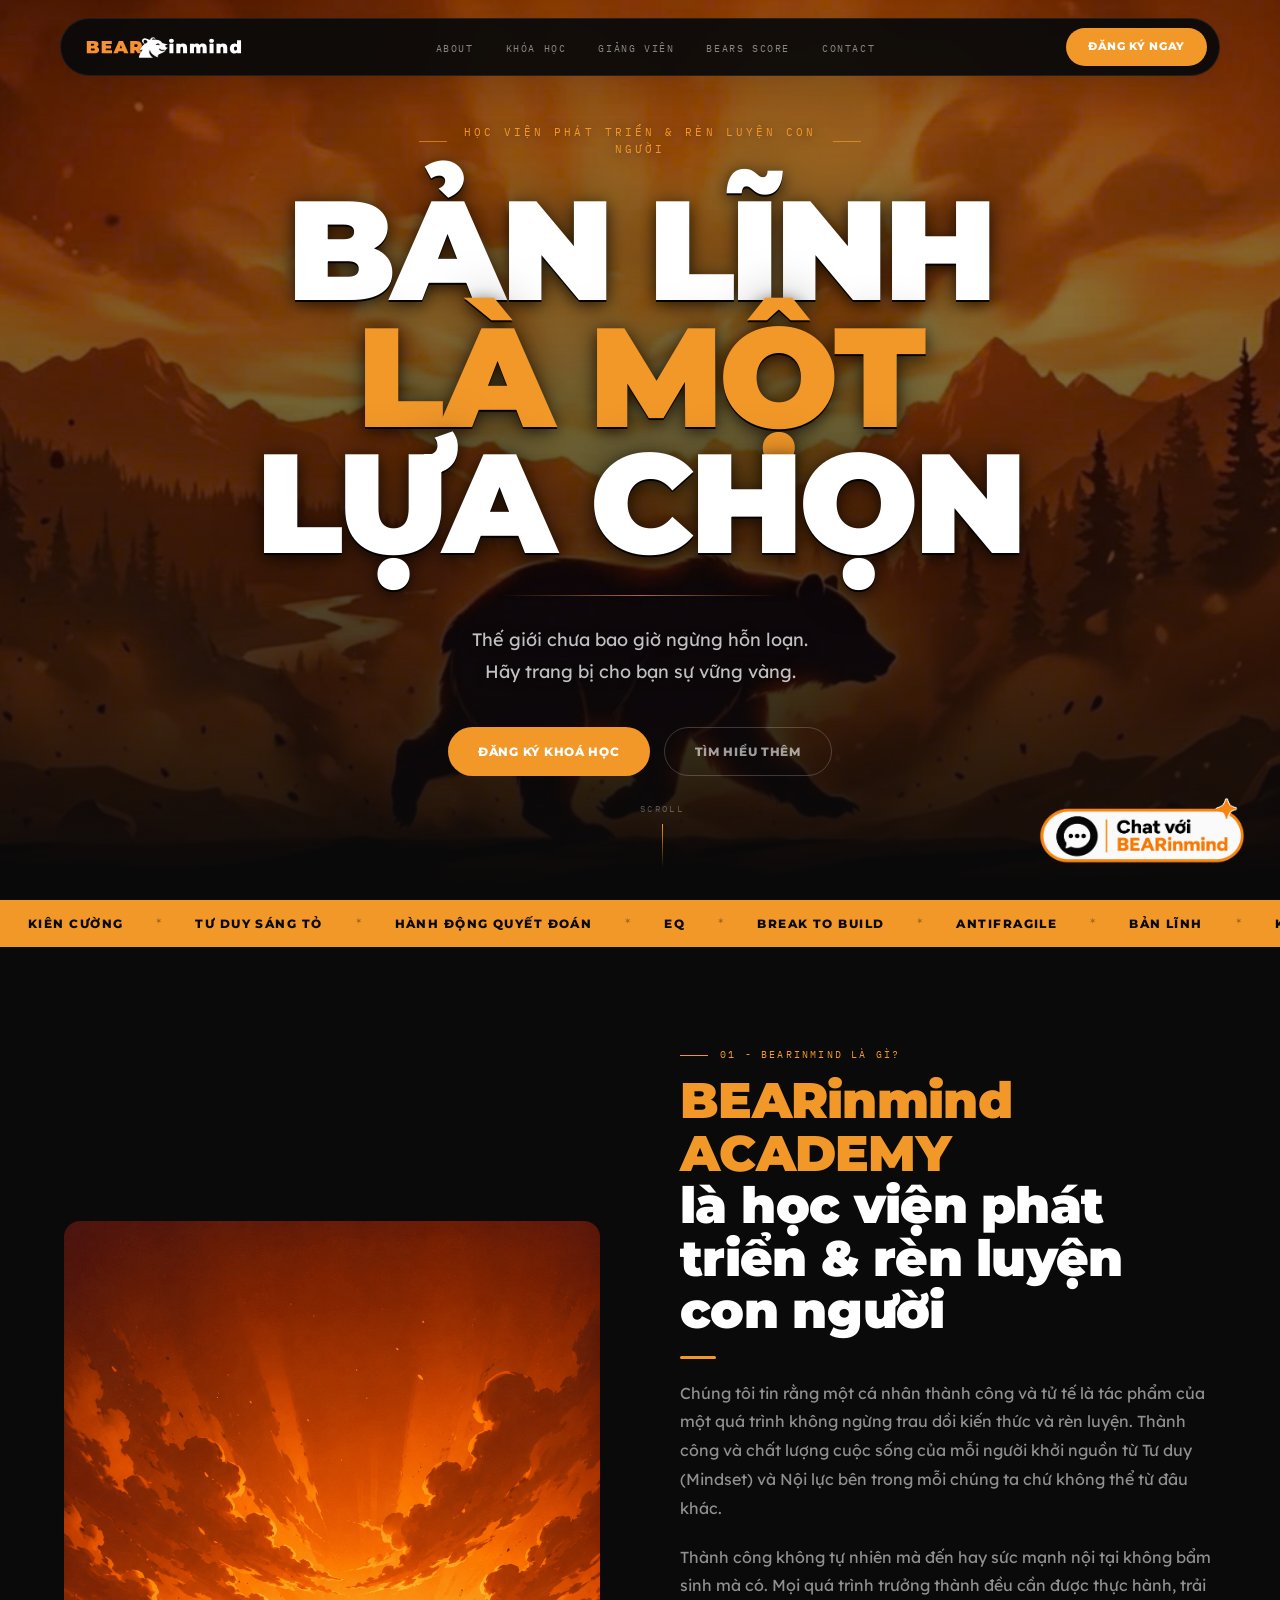
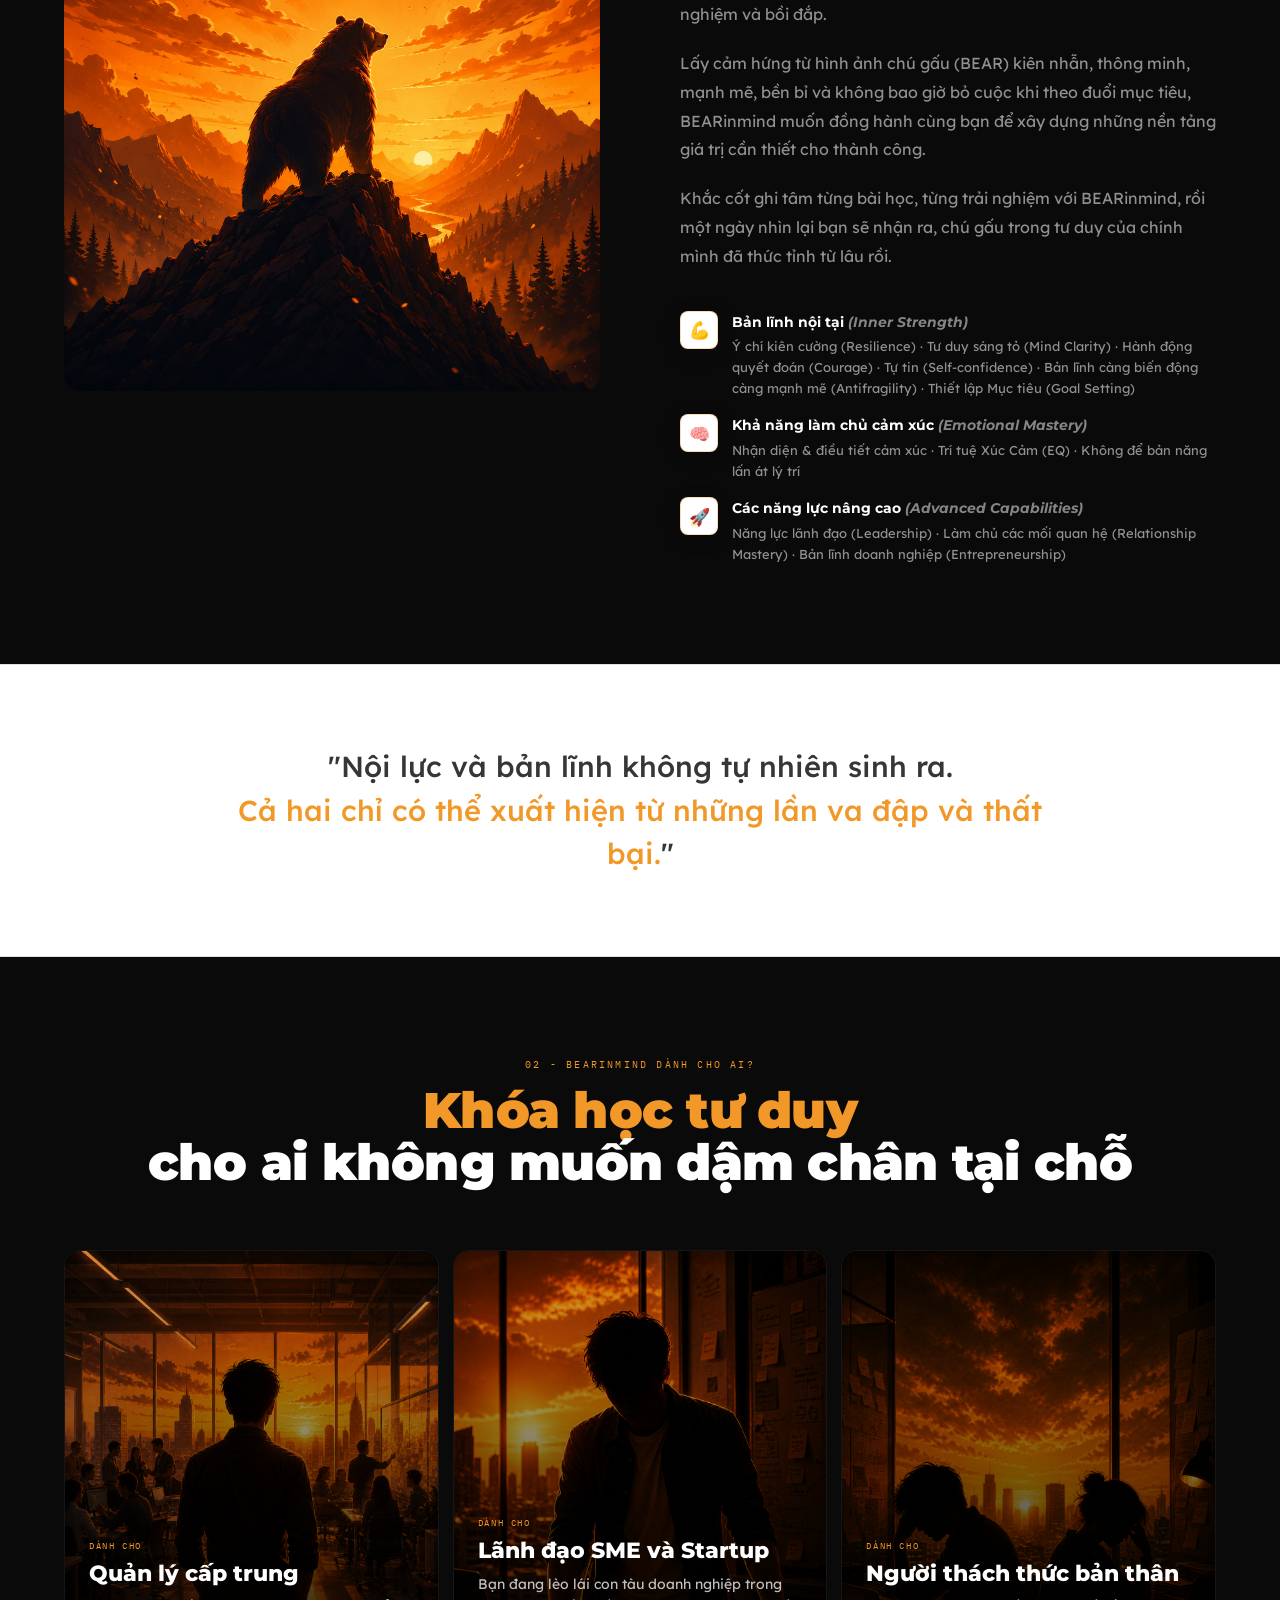
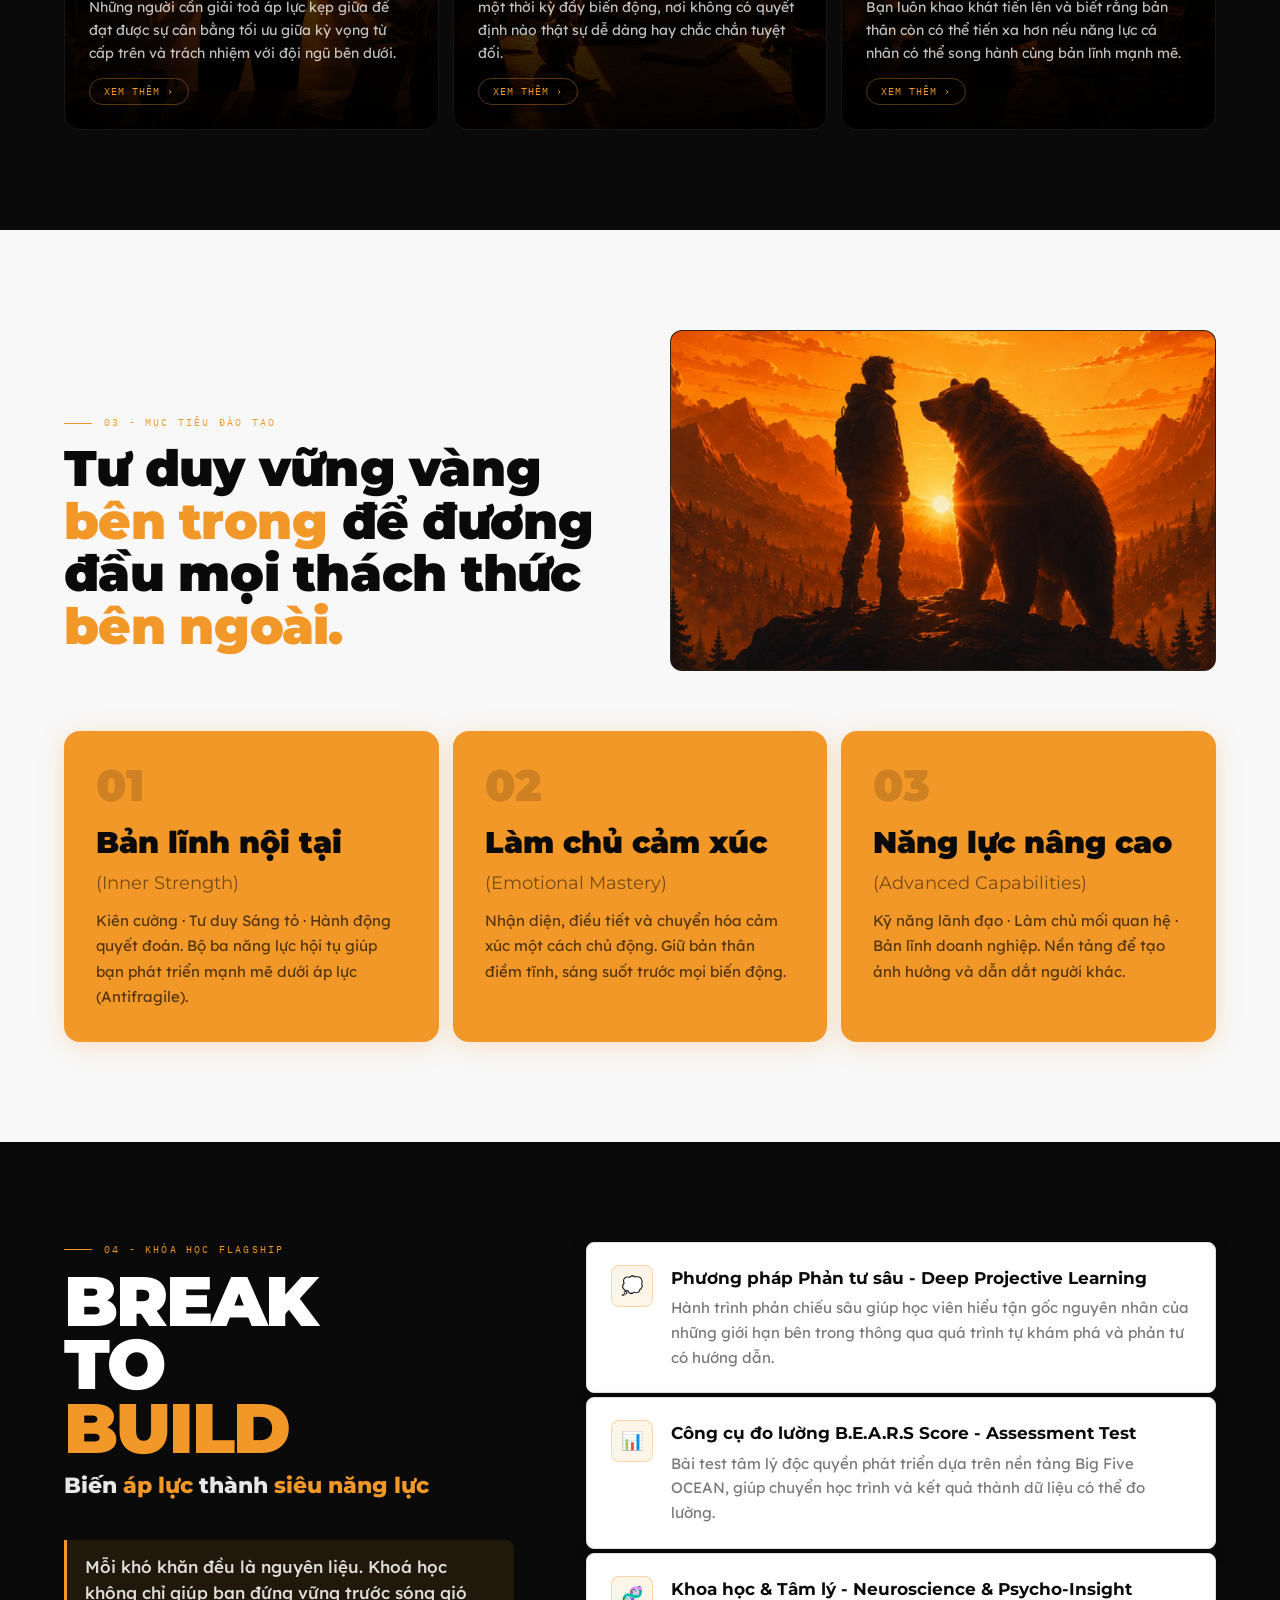
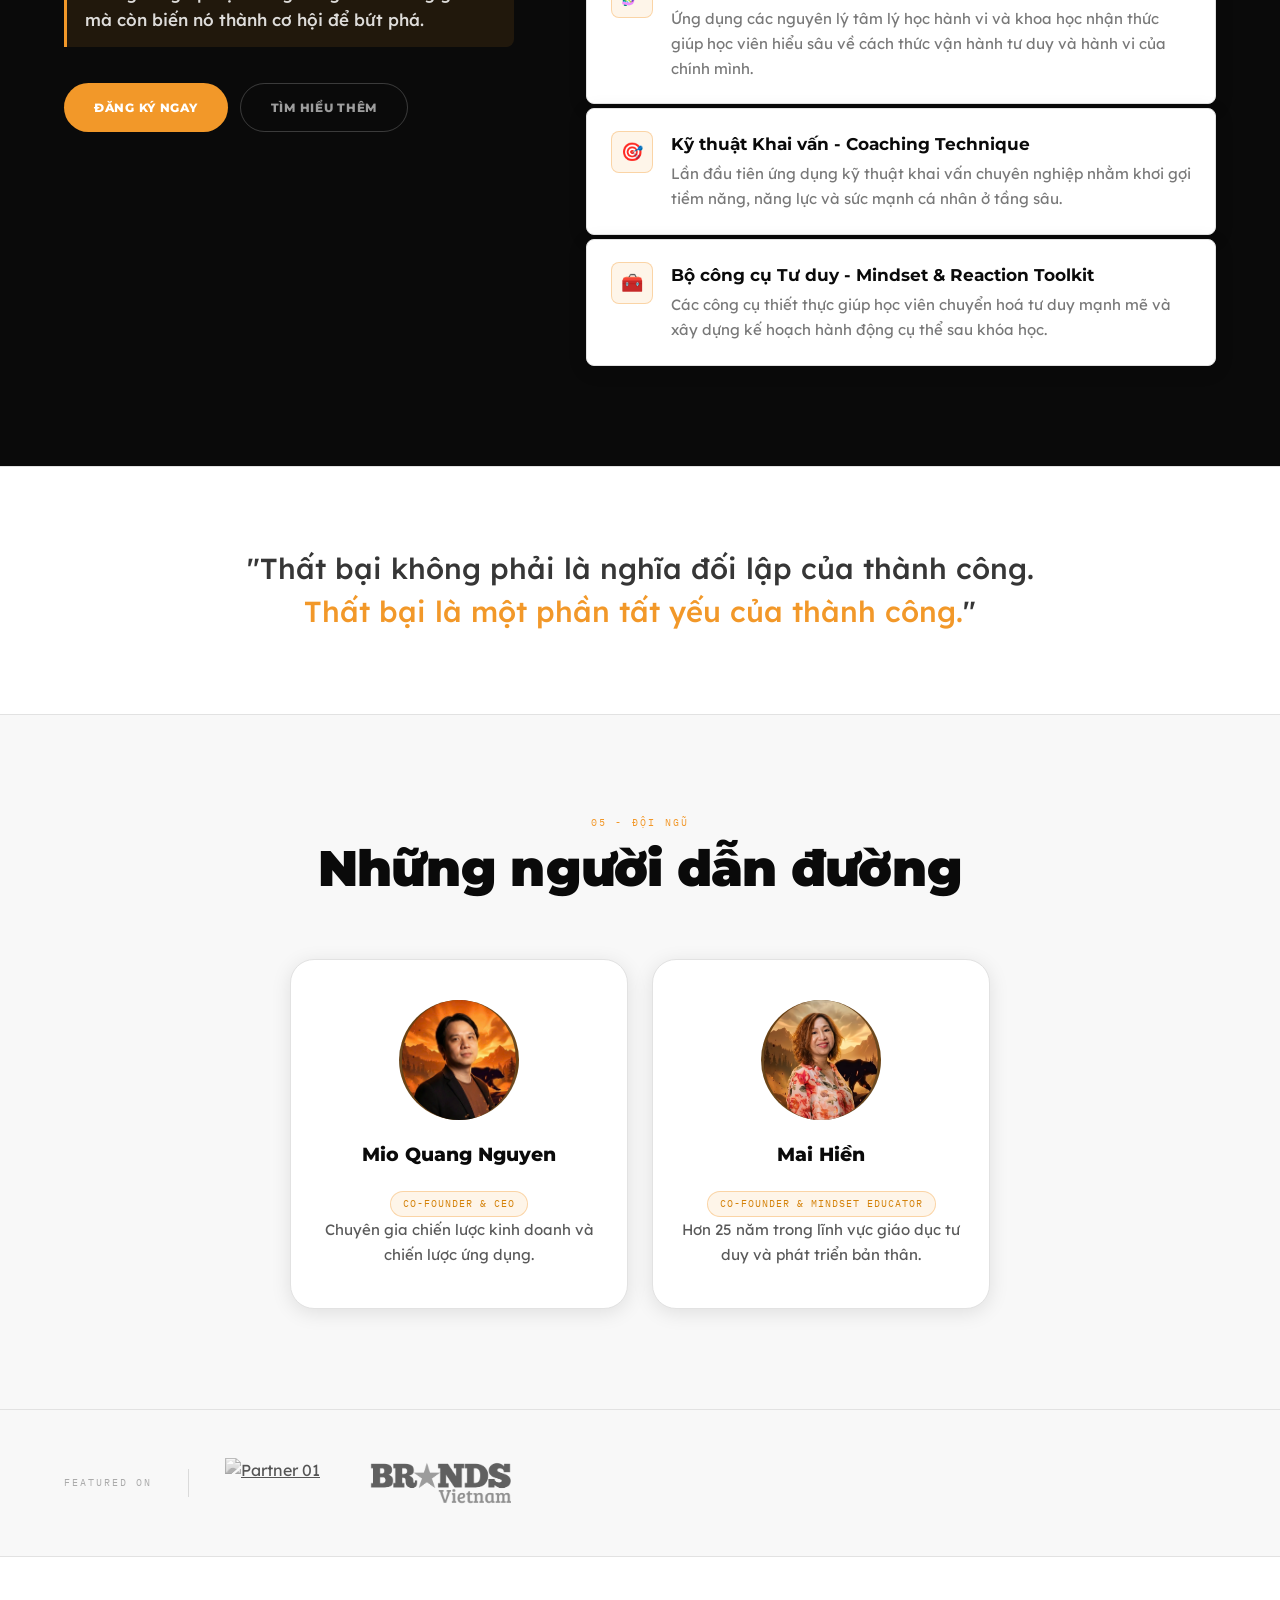
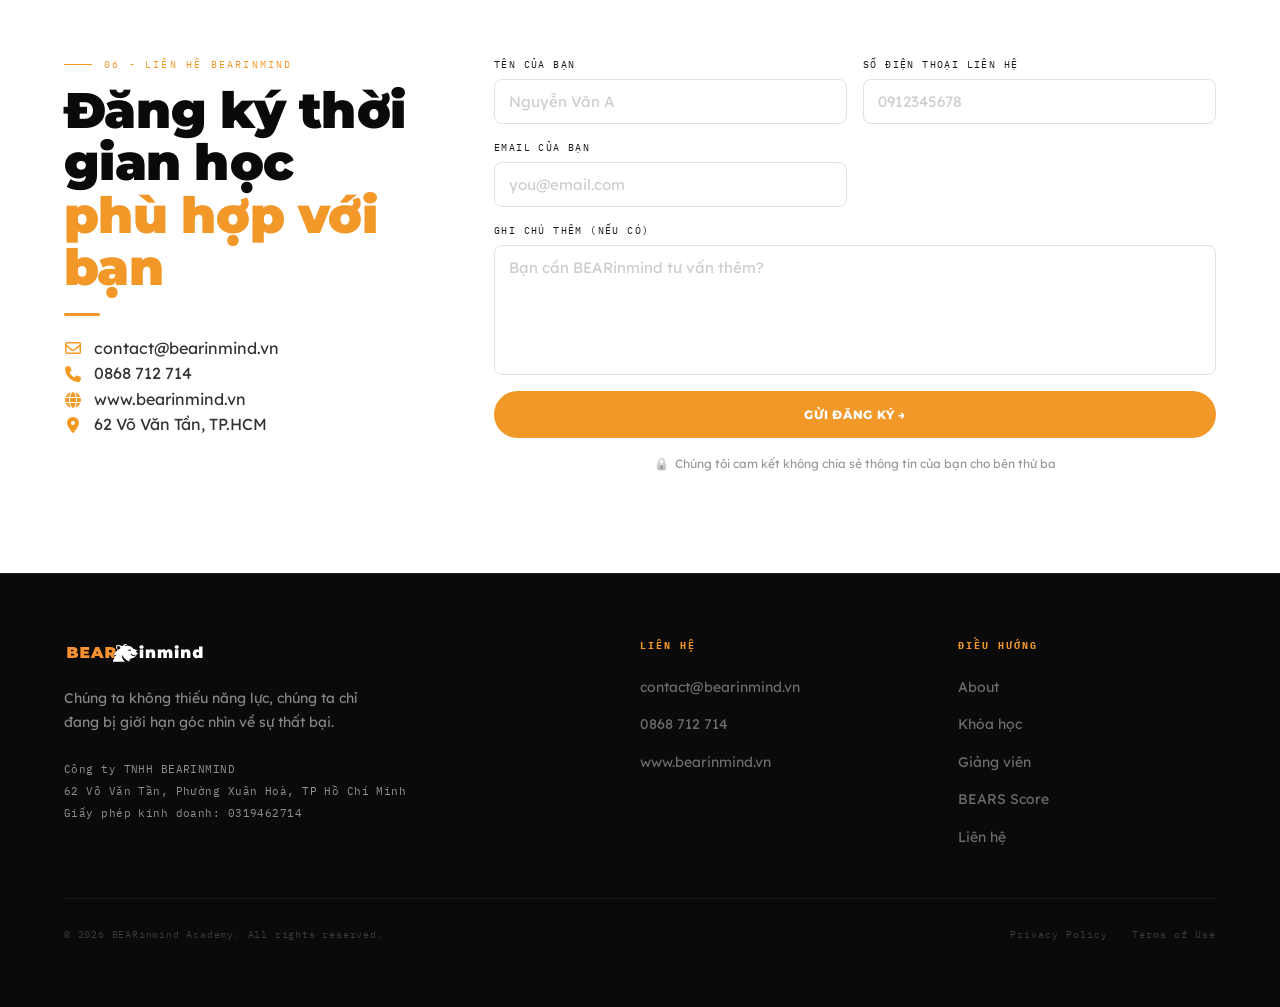
==== index.html @ 77e942f5 "Initial website upload Initial website upload" ====
<!DOCTYPE html>
<html lang="vi">
<head>
  <meta charset="UTF-8" />
  <meta name="viewport" content="width=device-width, initial-scale=1.0" />
  <title>BEARinmind Academy – Học viện Phát triển Con người</title>
<link rel="stylesheet" href="style.css">
  <link rel="preconnect" href="https://fonts.googleapis.com" />
  <link rel="preconnect" href="https://fonts.gstatic.com" crossorigin />
  <link href="https://fonts.googleapis.com/css2?family=Montserrat:wght@400;600;700;800;900&family=Lexend:wght@400;500;600;700&family=IBM+Plex+Mono:wght@400;500&display=swap" rel="stylesheet" />
<link rel="stylesheet"
href="https://cdnjs.cloudflare.com/ajax/libs/font-awesome/6.5.2/css/all.min.css">  
<link rel="icon" href="favicon.ico">
</head>
<body>

<!-- NAV -->
<nav id="main-nav">
  <a href="#" class="nav-logo">
    <img src="images/bear-logo.svg" alt="BEARinmind Academy" style="height:25px; width:auto; display:block;">
  </a>
  <ul class="nav-links">
    <li><a href="#about">About</a></li>
    <li><a href="bearinmind-course.html">Khóa học</a></li>
    <li><a href="bearinmind-instructors.html">Giảng viên</a></li>
    <li><a href="bearinmind-score.html">BEARS Score</a></li>
    <li><a href="contact-us.html">Contact</a></li>
  </ul>
  <a href="index.html#dangkyngay" class="nav-cta">Đăng ký ngay</a>
</nav>


<!-- HERO -->
<section id="hero">
  <!-- background image with Ken Burns zoom -->
  <div class="hero-bg-img">
  <img src="images/hero-main.jpg"
       style="width:100%; height:100%; object-fit:cover;">
</div>

  <!-- stacked overlay layers -->
  <div class="hero-overlay-dark"></div>
  <div class="hero-overlay-bottom"></div>
  <div class="hero-overlay-warm"></div>

  <!-- content -->
  <div class="hero-content">
    <div class="hero-eyebrow">Học viện Phát triển & Rèn luyện Con người</div>

    <h1 class="hero-title">
      <span class="tl tl-1">BẢN LĨNH</span>
      <span class="tl tl-2">LÀ MỘT</span>
      <span class="tl tl-3">LỰA CHỌN</span>
    </h1>

    <div class="hero-divider"></div>

    <p class="hero-sub">
      Thế giới chưa bao giờ ngừng hỗn loạn.<br>
      Hãy trang bị cho bạn sự vững vàng.
    </p>

    <div class="hero-btns">
      <a href="#course" class="btn btn-primary">Đăng ký Khoá học</a>
      <a href="bearinmind-course.html" class="btn btn-ghost">Tìm hiểu thêm</a>
    </div>
  </div>

  <!-- scroll hint -->
  <div class="hero-scroll">
    <span class="hero-scroll-label">Scroll</span>
    <div class="scroll-line"></div>
  </div>
</section>

<!-- MARQUEE -->
<div class="marquee-wrap" aria-hidden="true">
  <div class="marquee-track">
    <!-- Set 1 -->
    <span class="marquee-item">Kiên cường</span><span class="marquee-sep">✶</span>
    <span class="marquee-item">Tư duy sáng tỏ</span><span class="marquee-sep">✶</span>
    <span class="marquee-item">Hành động quyết đoán</span><span class="marquee-sep">✶</span>
    <span class="marquee-item">EQ</span><span class="marquee-sep">✶</span>
    <span class="marquee-item">Break to Build</span><span class="marquee-sep">✶</span>
    <span class="marquee-item">Antifragile</span><span class="marquee-sep">✶</span>
    <span class="marquee-item">Bản lĩnh</span><span class="marquee-sep">✶</span>
    <!-- Set 2 (duplicate for seamless loop) -->
    <span class="marquee-item">Kiên cường</span><span class="marquee-sep">✶</span>
    <span class="marquee-item">Tư duy sáng tỏ</span><span class="marquee-sep">✶</span>
    <span class="marquee-item">Hành động quyết đoán</span><span class="marquee-sep">✶</span>
    <span class="marquee-item">EQ</span><span class="marquee-sep">✶</span>
    <span class="marquee-item">Break to Build</span><span class="marquee-sep">✶</span>
    <span class="marquee-item">Antifragile</span><span class="marquee-sep">✶</span>
    <span class="marquee-item">Bản lĩnh</span><span class="marquee-sep">✶</span>
  </div>
</div>

<!-- ABOUT -->
<section class="sec sec-dark" id="about">
  <div class="inner">
    <div class="about-grid">
      <div class="about-visual reveal">
        <div class="about-img-ph" style="aspect-ratio:unset; padding:0; background:none; border:none;">
          <img src="images/about-team.png" alt="About Team" style="width:100%; height:auto; border-radius:var(--r-lg); display:block; object-fit:contain;">
        </div>
           </div>
      <div>
        <div class="slabel reveal">01 - BEARinmind LÀ GÌ?</div>
        <h2 class="stitle stitle-w reveal delay-1"><em>BEARinmind ACADEMY<br></em>là học viện phát triển & rèn luyện con người</h2>
        <div class="o-bar reveal delay-1"></div>
        <p class="sdesc sdesc-w reveal delay-2">
          Chúng tôi tin rằng một cá nhân thành công và tử tế là tác phẩm của một quá trình không ngừng trau dồi kiến thức và rèn luyện. Thành công và chất lượng cuộc sống của mỗi người khởi nguồn từ Tư duy (Mindset) và Nội lực bên trong mỗi chúng ta chứ không thể từ đâu khác.
        </p>
        <p class="sdesc sdesc-w reveal delay-2" style="margin-top:-20px;">
          Thành công không tự nhiên mà đến hay sức mạnh nội tại không bẩm sinh mà có. Mọi quá trình trưởng thành đều cần được thực hành, trải nghiệm và bồi đắp.
        </p>
        <p class="sdesc sdesc-w reveal delay-2" style="margin-top:-20px;">
          Lấy cảm hứng từ hình ảnh chú gấu (BEAR) kiên nhẫn, thông minh, mạnh mẽ, bền bỉ và không bao giờ bỏ cuộc khi theo đuổi mục tiêu, BEARinmind muốn đồng hành cùng bạn để xây dựng những nền tảng giá trị cần thiết cho thành công.
        </p>
        <p class="sdesc sdesc-w reveal delay-3" style="margin-top:-20px;">
          Khắc cốt ghi tâm từng bài học, từng trải nghiệm với BEARinmind, rồi một ngày nhìn lại bạn sẽ nhận ra, chú gấu trong tư duy của chính mình đã thức tỉnh từ lâu rồi.
        </p>
        <div class="about-points">
          <div class="about-point reveal delay-3">
            <div class="pt-icon">💪</div>
            <div class="pt-body">
              <h4>Bản lĩnh nội tại <em style="color:rgba(255,255,255,0.5);font-size:14px;">(Inner Strength)</em></h4>
              <p>Ý chí kiên cường (Resilience) · Tư duy sáng tỏ (Mind Clarity) · Hành động quyết đoán (Courage) · Tự tin (Self-confidence) · Bản lĩnh càng biến động càng mạnh mẽ (Antifragility) · Thiết lập Mục tiêu (Goal Setting)</p>
            </div>
          </div>
          <div class="about-point reveal delay-3">
            <div class="pt-icon">🧠</div>
            <div class="pt-body">
              <h4>Khả năng làm chủ cảm xúc <em style="color:rgba(255,255,255,0.5);font-size:14px;">(Emotional Mastery)</em></h4>
              <p>Nhận diện &amp; điều tiết cảm xúc · Trí tuệ Xúc Cảm (EQ) · Không để bản năng lấn át lý trí</p>
            </div>
          </div>
          <div class="about-point reveal delay-4">
            <div class="pt-icon">🚀</div>
            <div class="pt-body">
              <h4>Các năng lực nâng cao <em style="color:rgba(255,255,255,0.5);font-size:14px;">(Advanced Capabilities)</em></h4>
              <p>Năng lực lãnh đạo (Leadership) · Làm chủ các mối quan hệ (Relationship Mastery) · Bản lĩnh doanh nghiệp (Entrepreneurship)</p>
            </div>
          </div>
        </div>
      </div>
    </div>
  </div>
</section>

<!-- QUOTE DARK -->
<div class="quote-dark">
  <div class="qd-inner">
    <p class="qd-text" >
      "Nội lực và bản lĩnh không tự nhiên sinh ra.<br>
      <em>Cả hai chỉ có thể xuất hiện từ những lần va đập và thất bại.</em>"
    </p>
  </div>
</div>

<!-- AUDIENCE -->
<section class="sec sec-dark" id="audience">
  <div class="inner">
    <div class="aud-hd">
      <div class="slabel slabel-center reveal">02 - BEARinmind DÀNH CHO AI?</div>
      <h2 class="stitle stitle-w reveal delay-1"><em>Khóa học tư duy<br></em> cho ai không muốn dậm chân tại chỗ</h2>
    </div>
   <div class="aud-grid">
      <!-- Card 1 -->
      <div class="aud-card reveal" style="cursor:default; aspect-ratio:unset; position:relative; border-radius:var(--r-lg); overflow:hidden; display:flex; flex-direction:column; min-height:480px;">
        <img src="images/audience-junior-leaders.png" alt="Quản lý cấp trung" style="position:absolute;inset:0;width:100%;height:100%;object-fit:cover;object-position:center top;display:block;z-index:0;">
        <div style="position:absolute;inset:0;background:linear-gradient(to top, rgba(0,0,0,0.92) 0%, rgba(0,0,0,0.55) 50%, rgba(0,0,0,0.1) 100%);z-index:1;"></div>
        <div style="position:relative;z-index:2;margin-top:auto;padding:24px;">
          <span class="ac-badge">Dành cho</span>
          <h3 class="ac-title" style="font-size:22px; margin-bottom:8px; color:#fff;">Quản lý cấp trung</h3>
          <p style="font-family:var(--font-b);font-size:14px;color:rgba(255,255,255,0.75);line-height:1.65;margin-bottom:12px;">Những người cần giải toả áp lực kẹp giữa để đạt được sự cân bằng tối ưu giữa kỳ vọng từ cấp trên và trách nhiệm với đội ngũ bên dưới.</p>
          <div class="aud-expand-body" style="display:none; font-family:var(--font-b);font-size:13px;color:rgba(255,255,255,0.7);line-height:1.7;margin-bottom:12px;">
            <p>Có những thời điểm, bản lĩnh lãnh đạo của bạn dần bị bào mòn vì nỗi sợ đưa ra quyết định sai, cùng rủi ro kiệt sức âm thầm. Khóa học giúp bạn xây dựng điểm tựa nội lực vững chắc, ra quyết định bằng tư duy rõ ràng và dẫn dắt đội ngũ đi xa hơn.</p>
          </div>
          <button onclick="toggleExpand(this)" style="font-family:var(--font-m);font-size:10px;letter-spacing:.1em;text-transform:uppercase;color:var(--orange);background:none;border:1px solid var(--orange-border);border-radius:var(--r-pill);padding:6px 14px;cursor:pointer;transition:background .2s;">Xem thêm ›</button>
        </div>
      </div>
      <!-- Card 2 -->
      <div class="aud-card reveal delay-1" style="cursor:default; aspect-ratio:unset; position:relative; border-radius:var(--r-lg); overflow:hidden; display:flex; flex-direction:column; min-height:480px;">
        <img src="images/audience-founders.png" alt="Lãnh đạo SME và Startup" style="position:absolute;inset:0;width:100%;height:100%;object-fit:cover;object-position:center top;display:block;z-index:0;">
        <div style="position:absolute;inset:0;background:linear-gradient(to top, rgba(0,0,0,0.92) 0%, rgba(0,0,0,0.55) 50%, rgba(0,0,0,0.1) 100%);z-index:1;"></div>
        <div style="position:relative;z-index:2;margin-top:auto;padding:24px;">
          <span class="ac-badge">Dành cho</span>
          <h3 class="ac-title" style="font-size:22px; margin-bottom:8px; color:#fff;">Lãnh đạo SME và Startup</h3>
          <p style="font-family:var(--font-b);font-size:14px;color:rgba(255,255,255,0.75);line-height:1.65;margin-bottom:12px;">Bạn đang lèo lái con tàu doanh nghiệp trong một thời kỳ đầy biến động, nơi không có quyết định nào thật sự dễ dàng hay chắc chắn tuyệt đối.</p>
          <div class="aud-expand-body" style="display:none; font-family:var(--font-b);font-size:13px;color:rgba(255,255,255,0.7);line-height:1.7;margin-bottom:12px;">
            <p>Là người sáng lập, người giữ lửa và cũng là người đứng mũi chịu sào, bạn có thể đã nhiều lần cảm thấy đơn độc. Khoá học giúp bạn xây dựng tư duy và bản lĩnh Antifragile, để không chỉ trụ vững mà còn trưởng thành mạnh mẽ hơn nhờ biến động.</p>
          </div>
          <button onclick="toggleExpand(this)" style="font-family:var(--font-m);font-size:10px;letter-spacing:.1em;text-transform:uppercase;color:var(--orange);background:none;border:1px solid var(--orange-border);border-radius:var(--r-pill);padding:6px 14px;cursor:pointer;transition:background .2s;">Xem thêm ›</button>
        </div>
      </div>
      <!-- Card 3 -->
      <div class="aud-card reveal delay-2" style="cursor:default; aspect-ratio:unset; position:relative; border-radius:var(--r-lg); overflow:hidden; display:flex; flex-direction:column; min-height:480px;">
        <img src="images/audience-overthinkers.png" alt="Người thách thức bản thân" style="position:absolute;inset:0;width:100%;height:100%;object-fit:cover;object-position:center top;display:block;z-index:0;">
        <div style="position:absolute;inset:0;background:linear-gradient(to top, rgba(0,0,0,0.92) 0%, rgba(0,0,0,0.55) 50%, rgba(0,0,0,0.1) 100%);z-index:1;"></div>
        <div style="position:relative;z-index:2;margin-top:auto;padding:24px;">
          <span class="ac-badge">Dành cho</span>
          <h3 class="ac-title" style="font-size:22px; margin-bottom:8px; color:#fff;">Người thách thức bản thân</h3>
          <p style="font-family:var(--font-b);font-size:14px;color:rgba(255,255,255,0.75);line-height:1.65;margin-bottom:12px;">Bạn luôn khao khát tiến lên và biết rằng bản thân còn có thể tiến xa hơn nếu năng lực cá nhân có thể song hành cùng bản lĩnh mạnh mẽ.</p>
          <div class="aud-expand-body" style="display:none; font-family:var(--font-b);font-size:13px;color:rgba(255,255,255,0.7);line-height:1.7;margin-bottom:12px;">
            <p>Khóa học giúp phá vỡ rào cản đang giới hạn lòng tin của bạn, giúp định vị lại bản thân và tái định nghĩa cách bạn nhìn nhận thất bại. Đây là hành trình đồng hành dẫn dắt bạn bước ra khỏi vùng an toàn một cách chủ động và có định hướng.</p>
          </div>
          <button onclick="toggleExpand(this)" style="font-family:var(--font-m);font-size:10px;letter-spacing:.1em;text-transform:uppercase;color:var(--orange);background:none;border:1px solid var(--orange-border);border-radius:var(--r-pill);padding:6px 14px;cursor:pointer;transition:background .2s;">Xem thêm ›</button>
        </div>
      </div>
    </div>
  </div>
</section>

<!-- PILLARS -->
<section class="sec sec-off" id="pillars">
  <div class="inner">
    <div class="pillars-hd">
      <div>
        <div class="slabel reveal">03 - Mục tiêu Đào tạo</div>
        <h2 class="stitle stitle-k reveal delay-1">Tư duy vững vàng <em>bên trong </em> để đương đầu mọi thách thức <em>bên ngoài.</em></h2>
      </div>
<div class="pillars-img-ph reveal delay-2" 
     style="border-radius:12px; overflow:hidden;">

<img src="images/pillars-training.png"
     style="width:100%; height:auto; border-radius:12px;">



      </div>
    </div>
    <div class="aud-grid">
      <div class="pillar-card reveal">
        <div class="pillar-num">01</div>
        <h3 class="pillar-title" style="font-size:30px;">Bản lĩnh nội tại<span class="pillar-en">(Inner Strength)</span></h3>
        <p class="pillar-desc" style="font-size:15px;">Kiên cường · Tư duy Sáng tỏ · Hành động quyết đoán. Bộ ba năng lực hội tụ giúp bạn phát triển mạnh mẽ dưới áp lực (Antifragile).</p>
      </div>
      <div class="pillar-card reveal delay-1">
        <div class="pillar-num">02</div>
        <h3 class="pillar-title" style="font-size:30px;">Làm chủ cảm xúc<span class="pillar-en">(Emotional Mastery)</span></h3>
        <p class="pillar-desc" style="font-size:15px;">Nhận diện, điều tiết và chuyển hóa cảm xúc một cách chủ động. Giữ bản thân điềm tĩnh, sáng suốt trước mọi biến động.</p>
      </div>
      <div class="pillar-card reveal delay-2">
        <div class="pillar-num">03</div>
         <h3 class="pillar-title" style="font-size:30px;">Năng lực nâng cao<span class="pillar-en">(Advanced Capabilities)</span></h3>
        <p class="pillar-desc" style="font-size:15px;">Kỹ năng lãnh đạo · Làm chủ mối quan hệ · Bản lĩnh doanh nghiệp. Nền tảng để tạo ảnh hưởng và dẫn dắt người khác.</p>
      </div>
    </div>
  </div>
</section>

<!-- COURSE -->
<section class="sec sec-dark" id="course">
  <div class="inner">
    <div class="course-grid">
      <div>
        <div class="slabel reveal">04 - Khóa học Flagship</div>
        <h2 class="course-name reveal delay-1">BREAK<br>TO<br><em>BUILD</em></h2>
        <p class="course-sub reveal delay-2" style="font-family:var(--font-d);font-size:clamp(16px,2vw,22px);font-weight:800;font-style:normal;color:rgba(255,255,255,0.9);line-height:2;">Biến <span style="color:var(--orange);">áp lực</span> thành <span style="color:var(--orange);">siêu năng lực</span></p>
        <div class="pquote reveal delay-2">
          Mỗi khó khăn đều là nguyên liệu. Khoá học không chỉ giúp bạn đứng vững trước sóng gió mà còn biến nó thành cơ hội để bứt phá.
        </div>
        <div class="reveal delay-3" style="display:flex;gap:12px;flex-wrap:wrap;">
          <a href="#dangkyngay" class="btn btn-primary">Đăng ký ngay</a>
          <a href="bearinmind-course.html" class="btn btn-ghost">Tìm hiểu thêm</a>
        </div>
      </div>
      <div class="feat-list">
        <div class="feat-item reveal">
          <div class="feat-icon">💭</div>
          <div class="feat-body">
            <h4 style="font-size:17px;">Phương pháp Phản tư sâu - Deep Projective Learning</h4>
            <p style="font-size:15px;">Hành trình phản chiếu sâu giúp học viên hiểu tận gốc nguyên nhân của những giới hạn bên trong thông qua quá trình tự khám phá và phản tư có hướng dẫn.</p>
          </div>
        </div>
        <div class="feat-item reveal delay-1">
          <div class="feat-icon">📊</div>
          <div class="feat-body">
            <h4 style="font-size:17px;">Công cụ đo lường B.E.A.R.S Score - Assessment Test</h4>
            <p style="font-size:15px;">Bài test tâm lý độc quyền phát triển dựa trên nền tảng Big Five OCEAN, giúp chuyển học trình và kết quả thành dữ liệu có thể đo lường.</p>
          </div>
        </div>
        <div class="feat-item reveal delay-2">
          <div class="feat-icon">🧬</div>
          <div class="feat-body">
            <h4 style="font-size:17px;">Khoa học & Tâm lý - Neuroscience & Psycho-Insight</h4>
            <p style="font-size:15px;">Ứng dụng các nguyên lý tâm lý học hành vi và khoa học nhận thức giúp học viên hiểu sâu về cách thức vận hành tư duy và hành vi của chính mình.</p>
          </div>
        </div>
        <div class="feat-item reveal delay-3">
          <div class="feat-icon">🎯</div>
          <div class="feat-body">
            <h4 style="font-size:17px;">Kỹ thuật Khai vấn - Coaching Technique</h4>
            <p style="font-size:15px;">Lần đầu tiên ứng dụng kỹ thuật khai vấn chuyên nghiệp nhằm khơi gợi tiềm năng, năng lực và sức mạnh cá nhân ở tầng sâu.</p>
          </div>
        </div>
        <div class="feat-item reveal delay-4">
          <div class="feat-icon">🧰</div>
          <div class="feat-body">
            <h4 style="font-size:17px;">Bộ công cụ Tư duy - Mindset & Reaction Toolkit</h4>
            <p style="font-size:15px;">Các công cụ thiết thực giúp học viên chuyển hoá tư duy mạnh mẽ và xây dựng kế hoạch hành động cụ thể sau khóa học.</p>
          </div>
        </div>
      </div>
    </div>
  </div>
</section>

<!-- QUOTE DARK -->
<div class="quote-dark">
  <div class="qd-inner">
    <p class="qd-text">
      "Thất bại không phải là nghĩa đối lập của thành công.<br>
      <em>Thất bại là một phần tất yếu của thành công.</em>"
    </p>
  </div>
</div>

<!-- TEAM -->
<section class="sec sec-off" id="team">
  <div class="inner">
    <div class="team-hd">
      <div class="slabel slabel-center reveal">05 - Đội ngũ</div>
      <h2 class="stitle stitle-k reveal delay-1">Những người dẫn đường</h2>
    </div>
    <div class="team-grid team-grid-two">
      <div class="team-card reveal">
        <div class="team-photo">
          <div class="team-photo-ph" 
     style="width:120px; height:120px; border-radius:70%; overflow:hidden;">
  
  <img src="images/mio-quang-nguyen.jpg" alt="Anh Mio Quang Nguyễn"
       style="width:100%; height:100%; object-fit:cover;">
  
</div>
        </div>
        <h3 class="team-name">Mio Quang Nguyen</h3>
         <span class="team-tag">Co-Founder & CEO</span>
        <p class="pillar-desc" style="font-size:15px;">Chuyên gia chiến lược kinh doanh và chiến lược ứng dụng.</p>
      </div>
      <div class="team-card reveal delay-1">
        <div class="team-photo">
<div class="team-photo-ph" 
     style="width:120px; height:120px; border-radius:80%; overflow:hidden;">
  
  <img src="images/mai-hien.png" alt="Chị Mai Hiền"
       style="width:100%; height:100%; object-fit:cover;">
  
</div>
        </div>
        <h3 class="team-name">Mai Hiền</h3>
        <span class="team-tag">Co-Founder & Mindset Educator</span>
        <p class="pillar-desc" style="font-size:15px;">Hơn 25 năm trong lĩnh vực giáo dục tư duy và phát triển bản thân.</p>
      </div>
    </div>
  </div>
</section>

<!-- FEATURED -->
<div class="featured">
  <div class="featured-inner">
    <span class="feat-label">Featured On</span>
    <div class="feat-sep"></div>
    <div class="feat-logos">
      <a href="https://www.1990.agency/" target="_blank" rel="noopener" class="feat-logo-link">
        <img src="images/partner-01.png" alt="Partner 01" style="height:50px;width:auto;display:block;">
      </a>
      <a href="[PARTNER_02_URL]" target="_blank" rel="noopener" class="feat-logo-link">
        <img src="images/partner-02.png" alt="Partner 02" style="height:50px;width:auto;display:block;">
      </a>
    </div>
  </div>
</div>

<!-- CONTACT -->
<section class="sec sec-white" id="dangkyngay">

  <div class="inner">

    <div class="contact-grid">

      <!-- LEFT COLUMN -->
      <div class="contact-left">

        <div class="slabel reveal">
          06 - Liên hệ BEARinmind
        </div>

        <h2 class="stitle stitle-k reveal delay-1">
          Đăng ký thời gian học<br>
          <em>phù hợp với bạn</em>
        </h2>

        <div class="o-bar reveal delay-1"></div>




        <!-- CONTACT -->

      <div class="contact-item">
    <i class="fa-regular fa-envelope"></i>
    contact@bearinmind.vn
</div>

<div class="contact-item">
    <i class="fa-solid fa-phone"></i>
    0868 712 714
</div>

<div class="contact-item">
    <i class="fa-solid fa-globe"></i>
    www.bearinmind.vn
</div>

<div class="contact-item">
    <i class="fa-solid fa-location-dot"></i>
    62 Võ Văn Tần, TP.HCM
</div>

      </div>

      <!-- RIGHT COLUMN -->

      <div class="contact-right">

<form id="contactForm" class="contact-form">

    <div class="form-row">

        <div class="fgrp">
            <label>TÊN CỦA BẠN</label>
            <input
                type="text"
                name="Tên"
                placeholder="Nguyễn Văn A"
                required>
        </div>

        <div class="fgrp">
            <label>SỐ ĐIỆN THOẠI LIÊN HỆ</label>
            <input
                type="tel"
                name="Số điện thoại"
                placeholder="0912345678"
                required>
        </div>

    </div>

    <div class="form-row">

        <div class="fgrp">
            <label>EMAIL CỦA BẠN</label>
            <input
                type="email"
                name="Email"
                placeholder="you@email.com"
                required>
        </div>

    </div>

    <div class="fgrp">

        <label>GHI CHÚ THÊM (NẾU CÓ)</label>

        <textarea
            name="message"
            placeholder="Bạn cần BEARinmind tư vấn thêm?"></textarea>

    </div>

    <button
        type="submit"
        class="btn btn-primary"
        style="width:100%;justify-content:center;padding:16px 30px;">

        Gửi Đăng Ký →

    </button>
<div class="form-security">
    <span class="lock-icon">🔒</span>
    Chúng tôi cam kết không chia sẻ thông tin của bạn cho bên thứ ba
</div>
</form>

</div>
</div>
<a
  href="https://m.me/1196904980166638"
  target="_blank"
  rel="noopener noreferrer"
  class="messenger-float"
  aria-label="Chat với BEARinmind trên Messenger"
>
  <img
    src="images/chat-us.png"
    alt="Chat with us"
  >
</a>
</section>
<script>
document.getElementById("contactForm")
.addEventListener("submit", async function(e){

    e.preventDefault();

    const form = e.target;
    const data = new FormData(form);

    try{

        const response = await fetch(
            "https://formsubmit.co/ajax/bearinmind2714@gmail.com",
            {
                method: "POST",
                body: data
            }
        );

        const result = await response.json();

        if(result.success === "true" || response.ok){

            form.innerHTML = `
                <div class="thank-you-box show">

                    <div class="thank-icon">✓</div>

                    <div class="thank-label">
                        BEARINMIND
                    </div>

                    <h3>Cảm ơn bạn đã liên hệ!</h3>

                    <p>
                        Chúng tôi đã nhận được thông tin của bạn.
                        Đội ngũ BEARinmind sẽ phản hồi trong thời gian sớm nhất.
                    </p>

                </div>
            `;

        }else{

            alert("Không thể gửi thông tin.");

        }

    }catch(error){

        alert("Có lỗi xảy ra. Vui lòng thử lại.");

    }

});
</script>
    </div>
  </div>
</section>

<!-- FOOTER -->
<footer>
  <div class="footer-inner">
    <div>
      <div class="footer-brand">
        <a href="index.html" style="display:inline-flex;align-items:center;text-decoration:none;">
          <img src="images/bear-logo.svg" alt="BEARinmind Academy" style="height:22px;width:auto;display:block;">
        </a>
      </div>
      <p class="footer-tagline">
        Chúng ta không thiếu năng lực, chúng ta chỉ đang bị giới hạn góc nhìn về sự thất bại.
      </p>
      <div class="footer-legal">
        Công ty TNHH BEARINMIND<br>
        62 Võ Văn Tần, Phường Xuân Hoà, TP Hồ Chí Minh<br>
        Giấy phép kinh doanh: 0319462714
      </div>
    </div>
    <div class="footer-col">
      <h5>Liên hệ</h5>
      <ul>
        <li><a href="mailto:contact@bearinmind.vn">contact@bearinmind.vn</a></li>
        <li><a href="tel:0868712714">0868 712 714</a></li>
        <li><a href="http://www.bearinmind.vn" target="_blank">www.bearinmind.vn</a></li>
      </ul>
    </div>
    <div class="footer-col">
      <h5>Điều hướng</h5>
      <ul>
        <li><a href="index.html">About</a></li>
        <li><a href="bearinmind-course.html">Khóa học</a></li>
        <li><a href="bearinmind-instructors.html">Giảng viên</a></li>
        <li><a href="bearinmind-score.html">BEARS Score</a></li>
        <li><a href="contact-us.html">Liên hệ</a></li>
      </ul>
    </div>
  </div>
  <div class="footer-bottom">
    <span class="footer-copy">© 2026 BEARinmind Academy. All rights reserved.</span>
    <div class="footer-links">
      <a href="#">Privacy Policy</a>
      <a href="#">Terms of Use</a>
    </div>
  </div>
</footer>

<script>
  // Scroll reveal
  const reveals = document.querySelectorAll('.reveal');
  const io = new IntersectionObserver((entries) => {
    entries.forEach(e => {
      if (e.isIntersecting) { e.target.classList.add('visible'); io.unobserve(e.target); }
    });
  }, { threshold: 0.1 });
  reveals.forEach(el => io.observe(el));

  // Nav on scroll
  const nav = document.getElementById('main-nav');
  window.addEventListener('scroll', () => {
    nav.style.background = window.scrollY > 50
      ? 'rgba(10,10,10,0.98)'
      : 'rgba(10,10,10,0.94)';
  });

  // Toggle expand for audience cards
  function toggleExpand(btn) {
    const body = btn.previousElementSibling;
    const isOpen = body.style.display === 'block';
    body.style.display = isOpen ? 'none' : 'block';
    btn.textContent = isOpen ? 'Xem thêm ›' : 'Thu gọn ‹';
    btn.style.background = isOpen ? 'none' : 'var(--orange-muted)';
  }

  // Accordion toggle (kept for potential use)
  function toggleAcc(item) {
    const isOpen = item.classList.contains('open');
    document.querySelectorAll('.aud-acc-item.open').forEach(el => el.classList.remove('open'));
    if (!isOpen) item.classList.add('open');
  }


// Ngày học - chỉ hiển thị 5 khoá gần nhất

document.addEventListener("DOMContentLoaded", function(){

    const select =
        document.getElementById("availableCourses");

    const today = new Date();

    let count = 0;
    let i = 0;

    while(count < 5){

        const saturday = new Date(today);

        saturday.setDate(today.getDate() + i);

        if(saturday.getDay() === 6){

            const sunday =
                new Date(saturday);

            sunday.setDate(
                saturday.getDate() + 1
            );

            const satText =
                saturday.toLocaleDateString("vi-VN");

            const sunText =
                sunday.toLocaleDateString("vi-VN");

            const option =
                document.createElement("option");

            option.value =
                satText + " - " + sunText;

            option.textContent =
                "Thứ 7 & Chủ Nhật: " +
                satText +
                " - " +
                sunText;

            select.appendChild(option);

            count++;
        }

        i++;
    }

});


</script>
</body>
</html>
---- style.css ----
:root {
      --black:        #0A0A0A;
      --black-soft:   #141414;
      --black-mid:    #1E1E1E;
      --black-card:   #252525;
      --white:        #FFFFFF;
      --white-off:    #F8F8F8;
      --white-dim:    #EFEFEF;
      --white-border: #E2E2E2;
      --orange:       #F29829;
      --orange-bright:#FFAD3A;
      --orange-deep:  #D4820A;
      --orange-muted: rgba(242,152,41,0.10);
      --orange-border:rgba(242,152,41,0.35);
      --font-d: 'Montserrat', sans-serif;
      --font-b: 'Lexend', sans-serif;
      --font-m: 'IBM Plex Mono', monospace;
      --sh-or: 0 8px 32px rgba(242,152,41,0.28);
      --sh-bk: 0 4px 20px rgba(0,0,0,0.10);
      --r-sm:4px; --r-md:8px; --r-lg:16px; --r-xl:24px; --r-pill:999px;
    }
    *, *::before, *::after { box-sizing: border-box; margin: 0; padding: 0; }
    html { scroll-behavior: smooth; }
    body {
      font-family: var(--font-b);
      background: var(--white);
      color: var(--black);
      line-height: 1.6;
      font-size: 16px;
      -webkit-font-smoothing: antialiased;
      overflow-x: hidden;
    }

    /* ── NAV — floating pill, stays legible over light and dark sections alike ── */
    nav {
      position: fixed; top: 18px; left: 50%; transform: translateX(-50%); z-index: 200;
      display: flex; align-items: center; justify-content: space-between;
      gap: 36px;
      width: calc(100% - 40px); max-width: 1160px;
      padding: 9px 12px 9px 22px;
      background: rgba(10,10,10,0.92);
      backdrop-filter: blur(16px);
      border: 1px solid rgba(255,255,255,0.08);
      border-radius: var(--r-pill);
      box-shadow: 0 14px 40px rgba(10,10,10,0.16);
      transition: background 0.3s, box-shadow 0.3s, top 0.3s;
    }
    .nav-logo {
      font-family: var(--font-d); font-weight: 900;
      font-size: 18px; letter-spacing: 0.05em;
      color: var(--white); text-decoration: none;
    }
    .nav-logo em { color: var(--orange); font-style: normal; }
    .nav-links { display: flex; gap: 32px; list-style: none; }
    .nav-links a {
      font-family: var(--font-m); font-size: 10px;
      letter-spacing: 0.16em; text-transform: uppercase;
      color: rgba(255,255,255,0.5); text-decoration: none;
      transition: color 0.2s;
    }
    .nav-links a:hover { color: var(--orange); }
    .nav-cta {
      font-family: var(--font-d); font-weight: 800; font-size: 11px;
      letter-spacing: 0.06em; text-transform: uppercase;
      background: var(--orange); color: var(--white);
      border: none; border-radius: var(--r-pill);
      padding: 10px 22px; cursor: pointer; text-decoration: none;
      transition: background 0.2s, transform 0.2s, box-shadow 0.2s;
    }
    .nav-cta:hover { background: var(--orange-bright); transform: translateY(-1px); box-shadow: var(--sh-or); }

    /* ── HERO ── */
    #hero {
      position: relative;
      height: 100vh; min-height: 600px;
      display: flex; flex-direction: column;
      justify-content: center; align-items: center;
      overflow: hidden; background: var(--black);
      text-align: center;
    }

    /* ── BG image layer — slow Ken Burns zoom ── */
    .hero-bg-img {
      position: absolute; inset: -6%; /* oversize so zoom doesn't show edges */
 
      background-size: cover;
      background-position: center 40%;
      animation: heroBgZoom 18s ease-in-out infinite alternate;
      will-change: transform;
    }


    /* ── gradient overlays stacked ── */
    /* layer 1: darken overall so text reads clearly */
    .hero-overlay-dark {
      position: absolute; inset: 0;
      background: rgba(8, 5, 2, 0.45);
    }
    /* layer 2: bottom gradient — text comfort zone */
    .hero-overlay-bottom {
      position: absolute; inset: 0;
      background: linear-gradient(
        to top,
        rgba(10,10,10,0.92) 0%,
        rgba(10,10,10,0.45) 35%,
        rgba(10,10,10,0.10) 65%,
        transparent 100%
      );
    }
    /* layer 3: subtle orange warm tint at top-right (matches the image's sky) */
    .hero-overlay-warm {
      position: absolute; inset: 0;
      background: radial-gradient(
        ellipse 70% 55% at 60% 20%,
        rgba(200, 100, 10, 0.18) 0%,
        transparent 70%
      );
      mix-blend-mode: screen;
    }

    /* ── content sits above all overlays ── */
    .hero-content {
      position: relative; z-index: 10;
      display: flex; flex-direction: column;
      align-items: center; text-align: center;
      padding: 0 24px;
    }

    /* eyebrow */
    .hero-eyebrow {
      font-family: var(--font-m); font-size: 11px;
      letter-spacing: 0.28em; text-transform: uppercase;
      color: var(--orange); margin-bottom: 28px;
      display: flex; align-items: center; gap: 14px;
      opacity: 0; animation: fadeUp 0.7s cubic-bezier(0.16,1,0.3,1) forwards 0.3s;
      /* subtle drop shadow so it reads over bright areas */
      text-shadow: 0 2px 12px rgba(0,0,0,0.6);
    }
    .hero-eyebrow::before,
    .hero-eyebrow::after {
      content: ''; flex: 0 0 28px; height: 1px; background: var(--orange); opacity: 0.7;
    }

    /* ── TITLE — big cinematic treatment ── */
    .hero-title {
      font-family: var(--font-d); font-weight: 900;
      font-size: clamp(64px, 11vw, 148px);
      line-height: 0.90; letter-spacing: -0.03em;
      color: var(--white); margin-bottom: 0;
      /* multi-layer text shadow: crisp edge + soft glow */
      text-shadow:
        0 2px 0   rgba(0,0,0,0.9),
        0 4px 16px rgba(0,0,0,0.7),
        0 0  48px  rgba(0,0,0,0.4);
    }

    /* Each line animates in independently */
    .hero-title .tl {
      display: block;
      opacity: 0;
      animation: slideInWord 0.9s cubic-bezier(0.16,1,0.3,1) forwards;
      will-change: transform, opacity;
    }
    .hero-title .tl-1 { animation-delay: 0.45s; }
    .hero-title .tl-2 { animation-delay: 0.65s; color: var(--orange); }
    .hero-title .tl-3 { animation-delay: 0.85s; }

    @keyframes slideInWord {
      from { opacity: 0; transform: translateY(40px) scaleY(0.85); filter: blur(6px); }
      to   { opacity: 1; transform: translateY(0)   scaleY(1);    filter: blur(0);   }
    }

    /* ── divider line between title and subtitle ── */
    .hero-divider {
      width: 0; height: 1px;
      background: linear-gradient(to right, transparent, rgba(242,152,41,0.7), transparent);
      margin: 28px auto;
      opacity: 0;
      animation: expandLine 0.8s cubic-bezier(0.16,1,0.3,1) forwards 1.05s;
    }
    @keyframes expandLine {
      from { width: 0; opacity: 0; }
      to   { width: 280px; opacity: 1; }
    }

    /* subtitle */
    .hero-sub {
      font-family: var(--font-b); font-size: clamp(15px, 1.8vw, 18px);
      color: rgba(255,255,255,0.75); max-width: 460px;
      line-height: 1.75; margin-bottom: 40px;
      text-shadow: 0 2px 10px rgba(0,0,0,0.7);
      opacity: 0; animation: fadeUp 0.8s cubic-bezier(0.16,1,0.3,1) forwards 1.1s;
    }

    /* buttons */
    .hero-btns {
      display: flex; gap: 14px; flex-wrap: wrap; justify-content: center;
      opacity: 0; animation: fadeUp 0.8s cubic-bezier(0.16,1,0.3,1) forwards 1.3s;
    }

    /* ── scroll indicator — bottom center ── */
    .hero-scroll {
      position: absolute; bottom: 32px; left: 50%; transform: translateX(-50%);
      display: flex; flex-direction: column; align-items: center; gap: 8px;
      opacity: 0; animation: fadeUp 0.8s ease forwards 1.8s;
      z-index: 10;
    }
    .hero-scroll-label {
      font-family: var(--font-m); font-size: 9px;
      letter-spacing: 0.26em; text-transform: uppercase;
      color: rgba(255,255,255,0.30);
    }
    .scroll-line {
      width: 1px; height: 44px;
      background: linear-gradient(to bottom, var(--orange), transparent);
      animation: sPulse 2.2s ease-in-out infinite;
    }
    @keyframes sPulse { 0%,100%{opacity:0.3;} 50%{opacity:1;} }

    /* ── shared entrance animations ── */
    @keyframes fadeUp {
      from { opacity:0; transform:translateY(18px); }
      to   { opacity:1; transform:translateY(0); }
    }

    /* ── BUTTONS ── */
    .btn {
      font-family: var(--font-d); font-weight: 800; font-size: 12px;
      letter-spacing: 0.06em; text-transform: uppercase;
      border: none; border-radius: var(--r-pill);
      cursor: pointer; display: inline-flex; align-items: center; gap: 8px;
      text-decoration: none; transition: all 0.22s; padding: 14px 30px;
    }
    .btn-primary { background: var(--orange); color: var(--white); }
    .btn-primary:hover { background: var(--orange-bright); transform:translateY(-2px); box-shadow: var(--sh-or); }
    .btn-ghost { background: transparent; color: rgba(255,255,255,0.6); border: 1.5px solid rgba(255,255,255,0.2); }
    .btn-ghost:hover { color: var(--orange); border-color: var(--orange-border); }
    .btn-outline { background: transparent; color: var(--orange); border: 1.5px solid var(--orange); }
    .btn-outline:hover { background: var(--orange-muted); }
    .btn-dark { background: var(--black); color: var(--white); }
    .btn-dark:hover { background: var(--black-mid); transform:translateY(-2px); box-shadow:0 8px 24px rgba(0,0,0,0.22); }

    /* ── MARQUEE ── */
    .marquee-wrap { background: var(--orange); padding: 14px 0; overflow: hidden; }
    .marquee-track {
      display: flex; width: max-content;
      animation: marquee 22s linear infinite;
    }
    .marquee-item {
      font-family: var(--font-d); font-size: 12px; font-weight: 800;
      letter-spacing: 0.12em; text-transform: uppercase; color: var(--black);
      white-space: nowrap; flex-shrink: 0; padding: 0 28px;
      display: inline-flex; align-items: center;
    }
    .marquee-sep { flex-shrink: 0; color: var(--black); opacity: 0.35; font-size: 9px; padding: 0 4px; }
    @keyframes marquee { from{transform:translateX(0);} to{transform:translateX(-50%);} }

    /* ── SECTIONS ── */
    .sec { padding: 100px 64px; }
    .sec-dark  { background: var(--black); }
    .sec-off   { background: var(--white-off); }
    .sec-white { background: var(--white); }
    .inner { max-width: 1160px; margin: 0 auto; }

    .slabel {
      font-family: var(--font-m); font-size: 10px;
      letter-spacing: 0.22em; text-transform: uppercase;
      color: var(--orange); margin-bottom: 12px;
      display: flex; align-items: center; gap: 12px;
    }
    .slabel::before { content:''; width:28px; height:1px; background:var(--orange); }
    .slabel-center { justify-content: center; }
    .slabel-center::before { display: none; }

    .stitle {
      font-family: var(--font-d); font-weight: 900;
      font-size: clamp(28px, 4vw, 50px);
      line-height: 1.05; letter-spacing: -0.015em; margin-bottom: 18px;
    }
    .stitle-w { color: var(--white); }
    .stitle-k { color: var(--black); }
    .stitle em { color: var(--orange); font-style: normal; }
    .sdesc {
      font-size: 16px; line-height: 1.8; max-width: 580px;
      font-family: var(--font-b); margin-bottom: 40px;
    }
    .sdesc-w { color: rgba(255,255,255,0.55); }
    .sdesc-w strong { color: var(--white); }
    .sdesc-k { color: #3a3a3a; }
    .sdesc-k strong { color: var(--black); }
    .o-bar { width: 36px; height: 3px; background: var(--orange); border-radius: 2px; margin-bottom: 20px; }

    /* ── ABOUT ── */
    .about-grid { display: grid; grid-template-columns: 1fr 1fr; gap: 80px; align-items: center; }
    .about-visual { position: relative; }
    .about-img-ph {
      width: 100%; aspect-ratio: 4/3; border-radius: var(--r-lg);
      background: linear-gradient(135deg, #1a0d00 0%, #1e1e1e 100%);
      border: 1px solid rgba(242,152,41,0.13);
      display: flex; flex-direction: column;
      align-items: center; justify-content: center; gap: 14px;
    }
    .about-badge {
      position: absolute; bottom: -20px; right: -20px;
      width: 110px; height: 110px; background: var(--orange);
      border-radius: 50%; border: 4px solid var(--black);
      display: flex; flex-direction: column;
      align-items: center; justify-content: center; text-align: center;
      font-family: var(--font-d); font-size: 10px; font-weight: 800;
      letter-spacing: 0.04em; text-transform: uppercase; color: var(--white);
      line-height: 1.4;
    }
    .about-points { margin-top: 32px; display: flex; flex-direction: column; gap: 16px; }
    .about-point { display: flex; gap: 14px; align-items: flex-start; }
    .pt-icon {
      width: 38px; height: 38px; border-radius: var(--r-md);
      background: var(--white); border: 1px solid var(--orange-border);
      box-shadow: var(--sh-bk);
      flex-shrink: 0; display: flex; align-items: center; justify-content: center; font-size: 17px;
    }
    .pt-body h4 {
      font-family: var(--font-d); font-weight: 700; font-size: 14px;
      color: var(--white); margin-bottom: 3px;
    }
    .pt-body p { font-size: 13px; color: rgba(255,255,255,0.55); line-height: 1.6; font-family: var(--font-b); }

    /* ── QUOTE LIGHT ── */
    .quote-light {
      padding: 72px 64px; background: var(--white);
      border-top: 1px solid var(--white-border); border-bottom: 1px solid var(--white-border);
      text-align: center;
    }
    .ql-inner { max-width: 800px; margin: 0 auto; }
    .ql-mark { font-family: var(--font-b); font-size: 90px; color: var(--orange); line-height: 0.4; display: block; margin-bottom: 16px; opacity: 0.28; }
    .ql-text { font-family: var(--font-b); font-weight: 500; font-size: clamp(20px, 2.8vw, 30px); line-height: 1.45; color: var(--black); margin-bottom: 10px; }
    .ql-sub  { font-family: var(--font-b); font-weight: 500; font-size: clamp(18px, 2.4vw, 26px); color: var(--orange); line-height: 1.4; }

    /* ── AUDIENCE ── */
    .aud-hd { text-align: center; margin-bottom: 60px; }
    .aud-grid { display: grid; grid-template-columns: repeat(3,1fr); gap: 14px; }
    .aud-card {
      border-radius: var(--r-lg); overflow: hidden; position: relative;
      aspect-ratio: 3/4; cursor: default;
      border: 1px solid rgba(255,255,255,0.05);
      transition: transform 0.3s, box-shadow 0.3s;
    }
    .aud-card:hover { transform: translateY(-6px); box-shadow: 0 24px 60px rgba(0,0,0,0.4), var(--sh-or); }
    .ac-bg {
      position: absolute; inset: 0;
      display: flex; flex-direction: column;
      align-items: center; justify-content: center; gap: 10px;
    }
    .ac-bg-1 { background: linear-gradient(155deg, #1c0e02 0%, #0d0d0d 100%); }
    .ac-bg-2 { background: linear-gradient(155deg, #0a1000 0%, #0d0d0d 100%); }
    .ac-bg-3 { background: linear-gradient(155deg, #000a14 0%, #0d0d0d 100%); }
    .ac-overlay {
      position: absolute; inset: 0;
      background: linear-gradient(to top, rgba(10,10,10,0.96) 0%, rgba(10,10,10,0.18) 55%, transparent 100%);
    }
    .ac-content { position: absolute; bottom: 0; left: 0; right: 0; padding: 28px; }
    .ac-badge {
      font-family: var(--font-m); font-size: 9px;
      letter-spacing: 0.18em; text-transform: uppercase;
      color: var(--orange); margin-bottom: 8px; display: block;
    }
    .ac-title { font-family: var(--font-d); font-weight: 800; font-size: 22px; color: var(--white); margin-bottom: 10px; line-height: 1.2; }
    .ac-desc { font-family: var(--font-b); font-size: 13px; color: rgba(255,255,255,0.52); line-height: 1.65; }
    .ac-desc em { color: var(--orange); font-style: normal; }

    /* ── PILLARS ── */
    .pillars-hd { display: grid; grid-template-columns: 1fr 1fr; gap: 60px; align-items: end; margin-bottom: 60px; }
    .pillars-img-ph {
      width: 100%; aspect-ratio: 16/10; border-radius: var(--r-lg);
      background: linear-gradient(135deg, #0e0e0e 0%, #1c1c1c 100%);
      border: 1px solid rgba(242,152,41,0.10);
      display: flex; flex-direction: column;
      align-items: center; justify-content: center; gap: 12px;
    }
    .pillars-grid { display: grid; grid-template-columns: 1fr 1fr; gap: 14px; }
    .pillar-card {
      background: var(--orange); border: none;
      border-radius: var(--r-lg); padding: 32px;
      transition: border-color 0.25s, box-shadow 0.25s; box-shadow: 0 4px 24px rgba(242,152,41,0.25);
    }
    .pillar-card:hover { box-shadow: 0 8px 40px rgba(242,152,41,0.4); transform: translateY(-4px); }
    .pillar-num { font-family: var(--font-d); font-size: 44px; font-weight: 900; color: rgba(0,0,0,0.15); line-height: 1; margin-bottom: 12px; }
    .pillar-title { font-family: 'Montserrat', var(--font-d); font-weight: 900; font-size: 24px; color: #0A0A0A; margin-bottom: 10px; }
    .pillar-en { display: block; font-family: 'Montserrat', var(--font-d); font-weight: 400; font-size: 18px; color: rgba(0,0,0,0.5); margin-top: 2px; }
    .pillar-desc { font-family: var(--font-b); font-size: 13px; color: rgba(0,0,0,0.65); line-height: 1.7; }

    /* ── COURSE ── */
    .course-grid { display: grid; grid-template-columns: 5fr 7fr; gap: 72px; align-items: start; }
    .course-name {
      font-family: var(--font-d); font-weight: 900;
      font-size: clamp(40px, 5.5vw, 72px); line-height: 0.9;
      letter-spacing: -0.03em; color: var(--white); margin-bottom: 4px;
    }
    .course-name em { color: var(--orange); font-style: normal; display: block; }
    .course-sub {
      font-family: var(--font-b); font-size: 15px; font-weight: 500;
      color: rgba(10,10,10,0.45); line-height: 1.7; margin-bottom: 32px;
    }
    .pquote {
      border-left: 3px solid var(--orange);
      padding: 14px 18px;
      font-family: var(--font-b); font-weight: 500;
      font-size: 17px; line-height: 1.55;
      color: rgba(255,255,255,0.85);
      background: var(--orange-muted);
      border-radius: 0 var(--r-md) var(--r-md) 0;
      margin-bottom: 36px;
    }
    .feat-list { display: flex; flex-direction: column; gap: 4px; }
    .feat-item {
      display: flex; gap: 18px; align-items: flex-start;
      padding: 22px 24px; border-radius: var(--r-md);
      background: var(--white); border: 1.5px solid var(--white-border);
      box-shadow: var(--sh-bk);
      transition: background 0.25s, border-color 0.25s, transform .25s;
    }
    .feat-item:hover { background: #FEF5EA; border-color: var(--orange-border); transform: translateY(-2px); }
    .feat-icon {
      width: 42px; height: 42px; flex-shrink: 0;
      background: var(--orange-muted); border: 1px solid var(--orange-border);
      border-radius: var(--r-md); display: flex; align-items: center; justify-content: center; font-size: 18px;
    }
    .feat-body h4 { font-family: var(--font-d); font-weight: 700; font-size: 15px; color: var(--black); margin-bottom: 4px; }
    .feat-body p { font-family: var(--font-b); font-size: 13px; color: rgba(10,10,10,0.55); line-height: 1.65; }
    .feat-body p em { color: var(--orange); font-style: normal; }

    /* ── QUOTE LIGHT (used between light sections) ── */
    .quote-dark, .quote-light {
      padding: 80px 64px; background: var(--white);
      border-top: 1px solid var(--white-border); border-bottom: 1px solid var(--white-border);
      text-align: center;
    }
    .qd-inner { max-width: 820px; margin: 0 auto; }
    .qd-text {
      font-family: var(--font-b); font-weight: 500;
      font-size: clamp(20px, 2.7vw, 29px); line-height: 1.5;
      color: rgba(10,10,10,0.82);
    }
    .qd-text em { color: var(--orange); font-style: normal; }
    .qd-attr {
      font-family: var(--font-m); font-size: 10px;
      letter-spacing: 0.18em; text-transform: uppercase;
      color: var(--orange-deep); margin-top: 22px;
    }

    /* ── TEAM ── */
    .team-hd { text-align: center; margin-bottom: 64px; }
    .team-grid { display: grid; grid-template-columns: repeat(3,1fr); gap: 24px; }
/* TEAM - 2 members centered */

.team-grid-two{
    grid-template-columns:repeat(2,1fr);
    max-width:700px;
    margin:0 auto;
}
    .team-card {
      background: var(--white); border: 1.5px solid var(--white-border);
      border-radius: var(--r-xl); padding: 40px 28px;
      text-align: center; box-shadow: var(--sh-bk);
      transition: border-color 0.25s, box-shadow 0.25s, transform 0.25s;
    }
    .team-card:hover { border-color: var(--orange-border); box-shadow: var(--sh-or); transform: translateY(-4px); }
    .team-photo {
      width: 120px; height: 120px; border-radius: 50%;
      background: linear-gradient(135deg, #1c0e02, #252525);
      border: 3px solid var(--orange-border);
      margin: 0 auto 20px;
      display: flex; align-items: center; justify-content: center;
    }
    .team-photo-ph { display: flex; flex-direction: column; align-items: center; justify-content: center; }
    .team-name { font-family: var(--font-d); font-weight: 800; font-size: 19px; color: var(--black); margin-bottom: 6px; }
    .team-role { font-family: var(--font-m); font-size: 10px; letter-spacing: 0.14em; text-transform: uppercase; color: var(--orange); }
    .team-tag {
      display: inline-block; margin-top: 14px;
      font-family: var(--font-m); font-size: 10px; letter-spacing: 0.1em; text-transform: uppercase;
      background: var(--orange-muted); color: var(--orange-deep);
      border: 1px solid var(--orange-border); border-radius: var(--r-pill); padding: 4px 12px;
    }
@media (max-width:580px){

    .team-grid,
    .team-grid-two{
        grid-template-columns:1fr;
    }

}

    /* ── CONTACT ── */

    .cinfo-list { display: flex; flex-direction: column; gap: 20px; margin-top: 32px; }
    .cinfo-item { display: flex; flex-direction: column; gap: 3px; }
    .ci-label { font-family: var(--font-m); font-size: 9px; letter-spacing: 0.2em; text-transform: uppercase; color: var(--orange); }
    .ci-val { font-size: 15px; color: var(--black); font-family: var(--font-b); }
    .ci-val a { color: var(--black); text-decoration: none; transition: color 0.2s; }
    .ci-val a:hover { color: var(--orange); }

    .contact-form { display: flex; flex-direction: column; gap: 16px; }
    .form-row { display: grid; grid-template-columns: 1fr 1fr; gap: 16px; }
    .fgrp { display: flex; flex-direction: column; gap: 6px; }
    .fgrp label { font-family: var(--font-m); font-size: 10px; letter-spacing: 0.14em; text-transform: uppercase; color: #1a1a1a; }
    .fgrp input, .fgrp textarea {
      font-family: var(--font-b); font-size: 15px; color: var(--black);
      background: var(--white); border: 1.5px solid var(--white-border);
      border-radius: var(--r-md); padding: 12px 14px; outline: none;
      transition: border-color 0.2s, box-shadow 0.2s; resize: none;
    }
    .fgrp input::placeholder, .fgrp textarea::placeholder { color: rgba(0,0,0,0.2); }
    .fgrp input:focus, .fgrp textarea:focus { border-color: var(--orange); box-shadow: 0 0 0 3px var(--orange-muted); }
    .fgrp textarea { min-height: 130px; }

    .featured { padding: 48px 64px; background: var(--white-off); border-top: 1px solid var(--white-border); border-bottom: 1px solid var(--white-border); }
    .featured-inner {
      max-width: 1160px; margin: 0 auto;
      display: flex; align-items: center; gap: 36px; flex-wrap: wrap;
    }
    .feat-label { font-family: var(--font-m); font-size: 10px; letter-spacing: 0.2em; text-transform: uppercase; color: rgba(10,10,10,0.32); white-space: nowrap; }
    .feat-sep { width: 1px; height: 28px; background: rgba(10,10,10,0.12); }
    .feat-logos { display: flex; gap: 32px; align-items: center; flex-wrap: wrap; }
    .feat-logo-ph { height: 26px; background: rgba(10,10,10,0.06); border-radius: 4px; }
    .feat-logo-link { display: inline-flex; align-items: center; opacity: 0.7; filter: grayscale(1); transition: opacity 0.2s, filter 0.2s; }
    .feat-logo-link:hover { opacity: 1; filter: grayscale(0); }

    /* ── FOOTER ── */
    footer { background: var(--black); border-top: 1px solid rgba(255,255,255,0.07); padding: 64px; }
    .footer-inner {
      max-width: 1160px; margin: 0 auto;
      display: grid; grid-template-columns: 2fr 1fr 1fr; gap: 60px; margin-bottom: 48px;
    }
    .footer-brand { font-family: var(--font-d); font-weight: 900; font-size: 22px; letter-spacing: 0.04em; color: var(--white); margin-bottom: 14px; }
    .footer-brand em { color: var(--orange); font-style: normal; }
    .footer-tagline { font-family: var(--font-b); font-size: 14px; color: rgba(255,255,255,0.5); line-height: 1.7; max-width: 300px; margin-bottom: 24px; }
    .footer-legal { font-family: var(--font-m); font-size: 11px; color: rgba(255,255,255,0.55); line-height: 2; letter-spacing: 0.04em; }
    .footer-col h5 { font-family: var(--font-m); font-size: 10px; letter-spacing: 0.2em; text-transform: uppercase; color: var(--orange); margin-bottom: 20px; }
    .footer-col ul { list-style: none; display: flex; flex-direction: column; gap: 12px; }
    .footer-col ul li a { font-family: var(--font-b); font-size: 14px; color: rgba(255,255,255,0.4); text-decoration: none; transition: color 0.2s; }
    .footer-col ul li a:hover { color: var(--orange); }
    .footer-bottom {
      max-width: 1160px; margin: 0 auto;
      display: flex; align-items: center; justify-content: space-between;
      border-top: 1px solid rgba(255,255,255,0.06); padding-top: 28px;
      flex-wrap: wrap; gap: 12px;
    }
    .footer-copy { font-family: var(--font-m); font-size: 10px; color: rgba(255,255,255,0.2); letter-spacing: 0.08em; }
    .footer-links { display: flex; gap: 24px; }
    .footer-links a { font-family: var(--font-m); font-size: 10px; letter-spacing: 0.1em; color: rgba(255,255,255,0.2); text-decoration: none; transition: color 0.2s; }
    .footer-links a:hover { color: var(--orange); }

    /* ── REVEAL ── */
    .reveal { opacity: 0; transform: translateY(26px); transition: opacity 0.7s ease, transform 0.7s ease; }
    .reveal.visible { opacity: 1; transform: translateY(0); }
    .delay-1 { transition-delay: 0.1s; }
    .delay-2 { transition-delay: 0.2s; }
    .delay-3 { transition-delay: 0.3s; }
    .delay-4 { transition-delay: 0.4s; }

    /* ── RESPONSIVE ── */
    @media (max-width: 960px) {
      nav { padding: 9px 10px 9px 18px; width: calc(100% - 24px); top: 12px; }
      .nav-links { display: none; }
      /* hero: shrink font, tighten padding, keep full-bleed */
      #hero { min-height: 100svh; }
      .hero-title { font-size: clamp(52px, 13vw, 88px); }
      .hero-eyebrow { font-size: 10px; }
      .hero-sub { font-size: 16px; max-width: 340px; }
      .hero-divider { display: none; }

      .sec { padding: 72px 28px; }
      .about-grid, .pillars-hd, .course-grid, .contact-grid { grid-template-columns: 1fr; gap: 48px; }
      .aud-grid, .team-grid { grid-template-columns: 1fr 1fr; }
      .pillars-grid { grid-template-columns: 1fr; }
      .footer-inner { grid-template-columns: 1fr; }
      .form-row { grid-template-columns: 1fr; }
      .featured { padding: 32px 24px; }
      footer { padding: 48px 28px; }
      .quote-light, .quote-dark { padding: 56px 28px; }
    }
    @media (max-width: 580px) {
      .aud-grid, .team-grid { grid-template-columns: 1fr; }
      .hero-title { font-size: clamp(44px, 14vw, 68px); }
      .hero-btns { flex-direction: column; align-items: center; }
      .hero-btns .btn { width: 100%; max-width: 280px; justify-content: center; }
    }
    /* Reduce motion for accessibility */
    @media (prefers-reduced-motion: reduce) {
      .hero-bg-img { animation: none; }
      .tl, .hero-eyebrow, .hero-divider, .hero-sub, .hero-btns, .hero-scroll { animation: none; opacity: 1; transform: none; width: auto; }
    }
    /* ── ACCORDION (Audience section) ── */
    .aud-accordion { display: flex; flex-direction: column; gap: 12px; }
    .aud-acc-item {
      background: rgba(255,255,255,0.04);
      border: 1px solid rgba(255,255,255,0.08);
      border-radius: var(--r-lg);
      overflow: hidden;
      cursor: pointer;
      transition: border-color 0.25s, background 0.25s;
    }
    .aud-acc-item:hover { border-color: var(--orange-border); background: rgba(242,152,41,0.06); }
    .aud-acc-item.open { border-color: var(--orange-border); background: rgba(242,152,41,0.06); }
    .aud-acc-header {
      display: flex; align-items: center; justify-content: space-between;
      padding: 28px 32px; gap: 20px;
    }
    .aud-acc-left { flex: 1; }
    .aud-acc-left .ac-badge { font-family: var(--font-m); font-size: 9px; letter-spacing: 0.18em; text-transform: uppercase; color: var(--orange); display: block; margin-bottom: 6px; }
    .aud-acc-left .ac-title { font-family: var(--font-d); font-weight: 800; font-size: 22px; color: var(--white); margin-bottom: 8px; line-height: 1.2; }
    .aud-acc-left .ac-summary { font-family: var(--font-b); font-size: 14px; color: rgba(255,255,255,0.55); line-height: 1.65; margin: 0; }
    .aud-acc-btn {
      width: 44px; height: 44px; flex-shrink: 0;
      background: rgba(242,152,41,0.12); border: 1px solid var(--orange-border);
      border-radius: 50%; color: var(--orange); font-size: 24px; line-height: 1;
      cursor: pointer; display: flex; align-items: center; justify-content: center;
      transition: transform 0.3s, background 0.2s;
    }
    .aud-acc-item.open .aud-acc-btn { transform: rotate(90deg); background: var(--orange); color: var(--white); }
    .aud-acc-body {
      max-height: 0; overflow: hidden;
      transition: max-height 0.4s cubic-bezier(0.16,1,0.3,1), padding 0.3s;
      padding: 0 32px;
    }
    .aud-acc-body p { font-family: var(--font-b); font-size: 15px; color: rgba(255,255,255,0.7); line-height: 1.8; }
    .aud-acc-item.open .aud-acc-body { max-height: 400px; padding: 0 32px 28px; }

    @media (max-width: 960px) {
      .aud-acc-header { padding: 20px; }
      .aud-acc-body { padding: 0 20px; }
      .aud-acc-item.open .aud-acc-body { padding: 0 20px 20px; }
      .aud-acc-left .ac-title { font-size: 18px; }
    }

/* ── THANK YOU BOX (HIDDEN) ── */
.thank-you-box{
    text-align:center;
    padding:30px;
}

.thank-icon{
    width:90px;
    height:90px;
    border-radius:50%;
    background:#F39A25;
    color:#fff;
    margin:0 auto 20px;
    display:flex;
    align-items:center;
    justify-content:center;
    font-size:42px;
    font-weight:700;
}

.thank-label{
    color:#F39A25;
    letter-spacing:3px;
    font-size:12px;
    text-transform:uppercase;
    margin-bottom:15px;
}

.thank-you-box h3{
    font-size:36px;
    margin-bottom:15px;
}

.thank-you-box p{
    color:#666;
    line-height:1.8;
    margin-bottom:25px;
}

.thank-btn{
    display:inline-block;
    background:#F39A25;
    color:#fff;
    text-decoration:none;
    padding:14px 28px;
    border-radius:999px;
    font-weight:700;
}

.fgrp select{
    width:100%;
    height:44px;
    padding:0 16px;
    border:1px solid #ddd;
    border-radius:10px;
    background:#fff;
    font-size:16px;
    color:#333;
    outline:none;
    box-sizing:border-box;

    appearance:none;
    -webkit-appearance:none;
    -moz-appearance:none;

    background-image:url("data:image/svg+xml,%3Csvg xmlns='http://www.w3.org/2000/svg' width='14' height='14' viewBox='0 0 24 24'%3E%3Cpath fill='%23666' d='M7 10l5 5 5-5z'/%3E%3C/svg%3E");
    background-repeat:no-repeat;
    background-position:right 16px center;
    padding-right:40px;
}

.fgrp select:focus{
    border-color:#F39A25;
}
/* ── ĐĂNG KÝ NGAY ── */


.side-benefits{
    display:flex;
    flex-direction:column;
    gap:22px;
    margin-bottom:20px;
}

.benefit-item{
    display:flex;
    gap:18px;
    align-items:flex-start;
}

.benefit-icon{
    width:50px;
    height:50px;
    border-radius:50%;
    background:#fff;
    border:1px solid #eee;
    display:flex;
    align-items:center;
    justify-content:center;
    font-size:20px;
    flex-shrink:0;
}

.benefit-item h4{
    margin:0 0 6px;
    font-size:22px;
}

.benefit-item p{
    margin:0;
    color:#666;
}



.contact-item{
    display:flex;
    align-items:center;
    gap:10px;
    color:#333;
}

.contact-item span{
    color:#f39a25;
    width:20px;
}
/* ── chia khung ô đăng ký ngay ── */
.contact-grid{
    display:grid;
    grid-template-columns:380px 1fr;
    gap:50px;
}

.contact-right{
    display:flex;
    flex-direction:column;
    gap:30px;
}

.ai-support{
    margin-top:0;
}

/* ── AI SUPPPORT CÂU HỎI KHÁC ── */
/* CARD */

.chat-helper-card{

    display:flex;

    align-items:center;

    justify-content:space-between;

    margin-top:10px;

    position:relative;
}

/* BOX */

.chat-helper-content{

    display:flex;

    align-items:center;

    gap:20px;

    width:70%;

    padding:20px 24px;

    background:#fffdf9;

    border:1px solid #f0ddc5;

    border-radius:22px;
}

/* ICON */

.chat-helper-icon{

    width:90px;
    height:90px;

    flex-shrink:0;

    background:#fff4e8;

    border-radius:50%;

    display:flex;

    align-items:center;

    justify-content:center;
}

.chat-helper-icon img{

    width:89px;
    height:89px;
}

/* TEXT */

.chat-helper-text h3{

    margin:0 0 6px;

    font-size:28px;

    font-weight:700;

    color:#111;
}

.chat-helper-text p{

    margin:0;

    font-size:16px;

    color:#666;

    line-height:1.5;
}

/* ARROW AREA */

.chat-helper-arrow{

    width:250px;

    text-align:center;
}

/* SVG */

.chat-line{

    width:220px;

    height:110px;

    overflow:visible;
}

.chat-line path{

    fill:none;

    stroke:#f39a25;

    stroke-width:3;

    stroke-dasharray:8 8;

    stroke-linecap:round;
}

.chat-arrow{

    fill:none;

    stroke:#f39a25;

    stroke-width:3;

    stroke-linecap:round;

    stroke-linejoin:round;
}

/* TEXT */

.chat-helper-note{

    margin-top:-10px;

    font-size:18px;

    font-weight:600;

    color:#111;

    transform:rotate(-7deg);
}

.chat-helper-note span{

    color:#f39a25;
}
@media(max-width:768px){

    .chat-helper-card{

        flex-direction:column;

        gap:20px;
    }

    .chat-helper-content{

        width:100%;
    }

    .chat-helper-arrow{

        width:100%;
    }

}
.form-security{

    margin-top:0px;

    text-align:center;

    font-size:12px;

    color:#999;

    display:flex;

    align-items:center;

    justify-content:center;

    gap:6px;
}

.lock-icon{

    filter: grayscale(100%);

    opacity: .7;
}

.contact-item{
    display:flex;
    align-items:center;
    gap:12px;
}

.contact-item i{
    color:#f39a25;
    width:18px;
    text-align:center;
    flex-shrink:0;
}

/* =========================================================
   MOBILE RESPONSIVE � CONTACT / REGISTRATION
   ========================================================= */

@media (max-width: 768px) {

    /* Contact section */
    .contact-grid {
        grid-template-columns: 1fr !important;
        gap: 42px;
    }

    .contact-left,
    .contact-right {
        width: 100%;
        min-width: 0;
    }

    /* Heading */
    .contact-left .stitle {
        font-size: clamp(30px, 8vw, 42px);
        line-height: 1.08;
    }

    /* Form */
    .contact-form {
        width: 100%;
        min-width: 0;
        gap: 18px;
    }

    .form-row {
        grid-template-columns: 1fr !important;
        gap: 18px;
    }

    .fgrp {
        width: 100%;
        min-width: 0;
    }

    .fgrp input,
    .fgrp textarea,
    .fgrp select {
        width: 100%;
        max-width: 100%;
        min-width: 0;
        box-sizing: border-box;
    }

    .fgrp textarea {
        min-height: 120px;
    }

    /* Submit button */
    .contact-form .btn {
        width: 100% !important;
        max-width: 100%;
        box-sizing: border-box;
    }

    /* Security note */
    .form-security {
        font-size: 11px;
        line-height: 1.5;
        padding: 0 8px;
    }

    /* Chat helper */
    .chat-helper-card {
        width: 100%;
        flex-direction: column;
        align-items: stretch;
        gap: 18px;
        margin-top: 6px;
    }

    .chat-helper-content {
        width: 100%;
        padding: 18px;
        gap: 14px;
        box-sizing: border-box;
    }

    .chat-helper-icon {
        width: 64px;
        height: 64px;
    }

    .chat-helper-icon img {
        width: 63px;
        height: 63px;
    }

    .chat-helper-text {
        min-width: 0;
    }

    .chat-helper-text h3 {
        font-size: 20px;
        line-height: 1.25;
    }

    .chat-helper-text p {
        font-size: 13px;
        line-height: 1.5;
    }

    .chat-helper-arrow {
        width: 100%;
        display: flex;
        flex-direction: column;
        align-items: center;
    }

    .chat-line {
        width: 150px;
        height: 75px;
    }

    .chat-helper-note {
        font-size: 15px;
        margin-top: -8px;
    }
}


/* Extra-small phones � iPhone SE / narrow screens */
@media (max-width: 390px) {

    .sec {
        padding-left: 20px;
        padding-right: 20px;
    }

    .contact-grid {
        gap: 36px;
    }

    .contact-left .stitle {
        font-size: 30px;
    }

    .fgrp input,
    .fgrp textarea,
    .fgrp select {
        font-size: 14px;
    }

    .chat-helper-content {
        padding: 16px;
    }

    .chat-helper-icon {
        width: 56px;
        height: 56px;
    }

    .chat-helper-icon img {
        width: 55px;
        height: 55px;
    }

    .chat-helper-text h3 {
        font-size: 18px;
    }

    .chat-helper-text p {
        font-size: 12px;
    }
}
/* BEARS SCORE INTRO */
.score-intro-grid {
  display: grid;
  grid-template-columns: 1fr 1fr;
  gap: 60px;
  align-items: center;
}

.score-intro-image {
  display: flex;
  justify-content: center;
  align-items: center;
}

.score-intro-image img {
  width: 100%;
  max-width: 800px;
  height: auto;
  object-fit: contain;
}
/* BEARS SCORE INTRO */
.score-intro-grid {
  display: grid;
  grid-template-columns: 1fr 1fr;
  gap: 60px;
  align-items: center;
}

.score-intro-image {
  display: flex;
  justify-content: center;
  align-items: center;
}

.score-intro-image img {
  display: block;
  width: 100%;
  max-width: 800px;
  height: auto;
  object-fit: contain;
}
@media(max-width:900px){
  .hero{grid-template-columns:1fr;}
  .hero-body{padding:120px 24px 80px;}
  .hero-img{display:none;}
  .hero-scroll{left:24px;}
  .sec{padding:72px 24px;}
  nav{padding:0 24px;}
  .nav-links{display:none;}

  .what-grid,
  .method-row,
  .usp-grid{
    grid-template-columns:1fr;
  }

  /* BEARS SCORE � MOBILE */
  .score-intro-grid{
    grid-template-columns:1fr;
    gap:40px;
  }

  .score-intro-image{
    order:-1;
  }

  .score-intro-image img{
    max-width:100%;
  }

  .bears-letters{flex-direction:column;}
  .bl-item{border-right:none;border-bottom:1px solid rgba(255,255,255,0.06);}
  .bl-item:last-child{border-bottom:none;}
  .cta-wrap{padding:80px 24px;}
  footer{padding:48px 24px;}
  .footer-inner{grid-template-columns:1fr;}
  .cta-disclaimers{flex-direction:column;align-items:center;gap:10px;}
}

.messenger-float {
  position: fixed;
  right: 28px;
  bottom: 28px;

  display: block;
  width: 220px;

  z-index: 9999;
  text-decoration: none;

  transition: transform 0.2s ease, filter 0.2s ease;
}

.messenger-float img {
  display: block;
  width: 100%;
  height: auto;
}

.messenger-float:hover {
  transform: translateY(-4px);
  filter: brightness(1.05);
}


/* Tablet */
@media (max-width: 768px) {
  .messenger-float {
    width: 200px;
    right: 20px;
    bottom: 20px;
  }
}


/* iPhone */
@media (max-width: 580px) {
  .messenger-float {
    width: 180px;
    right: 16px;
    bottom: 16px;
  }
}


/* iPhone SE / m�n h�nh r?t nh? */
@media (max-width: 390px) {
  .messenger-float {
    width: 180px;
    right: 12px;
    bottom: 12px;
  }
}
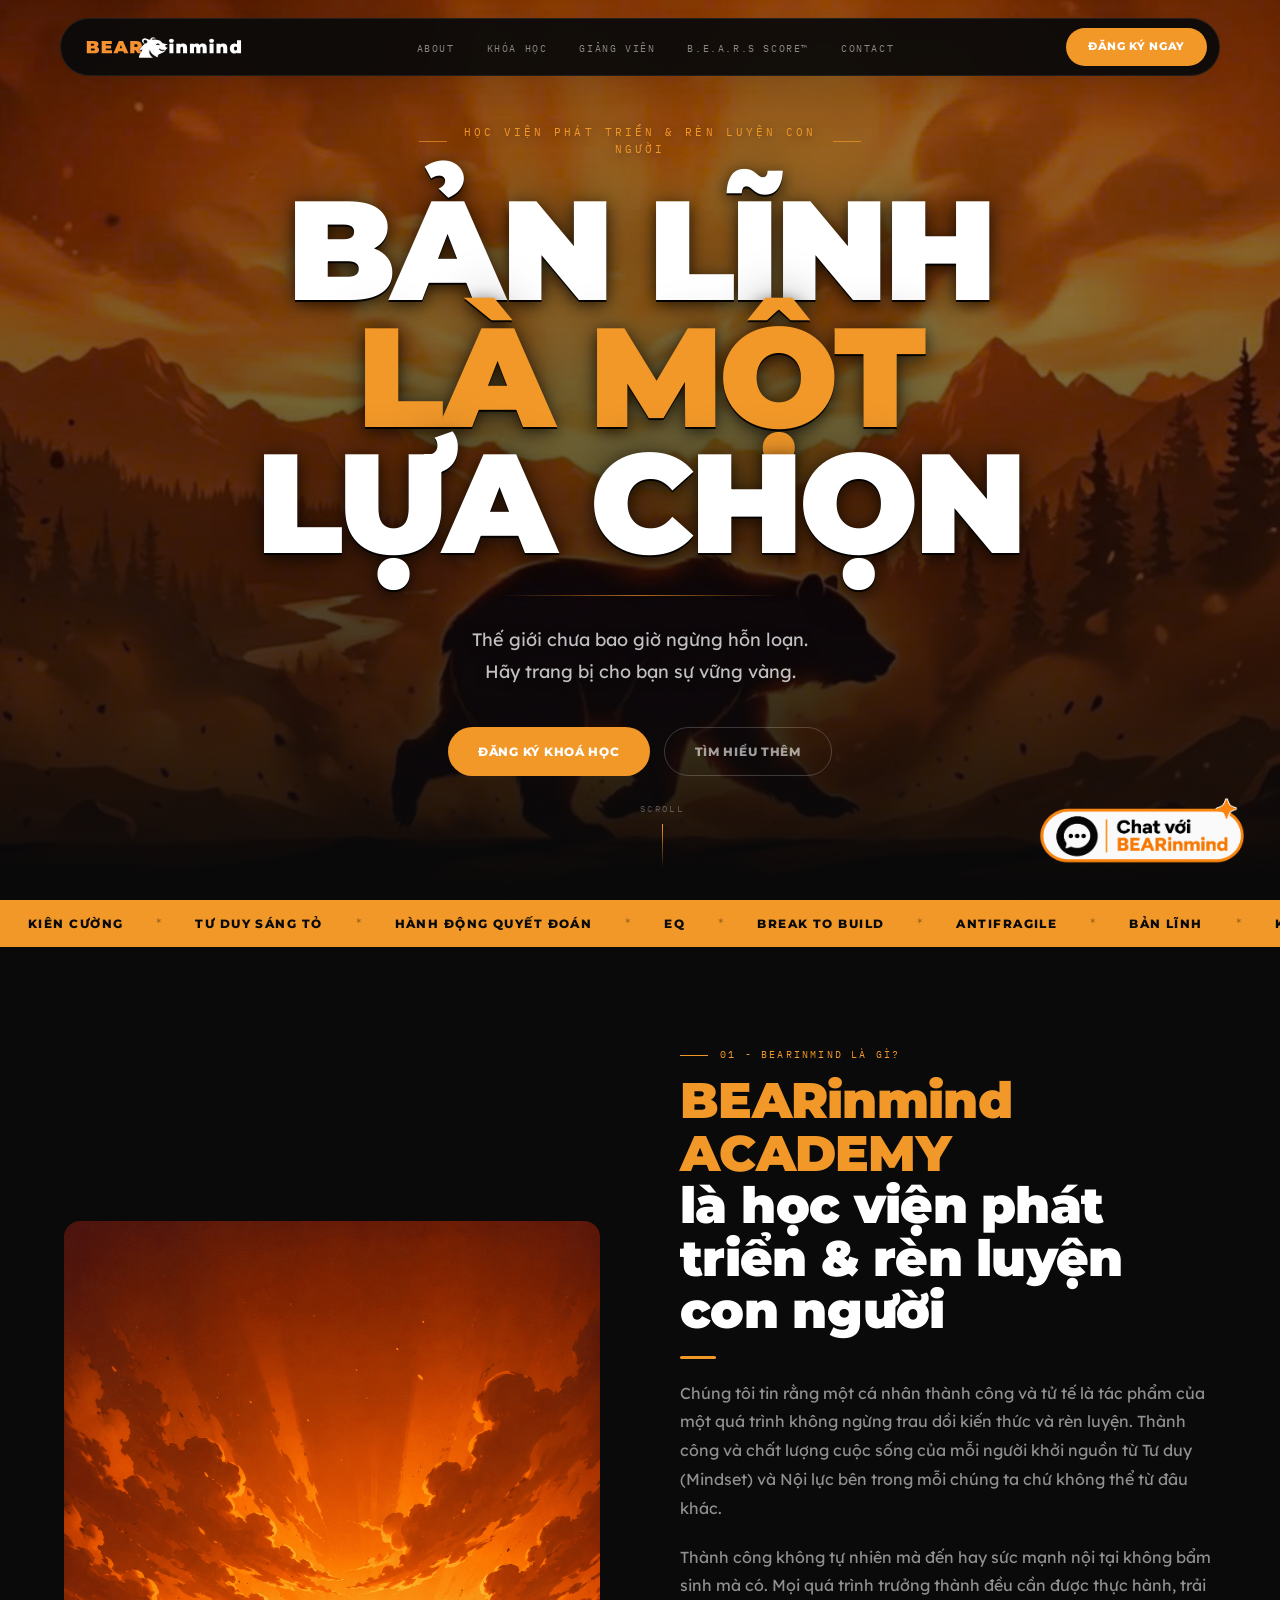
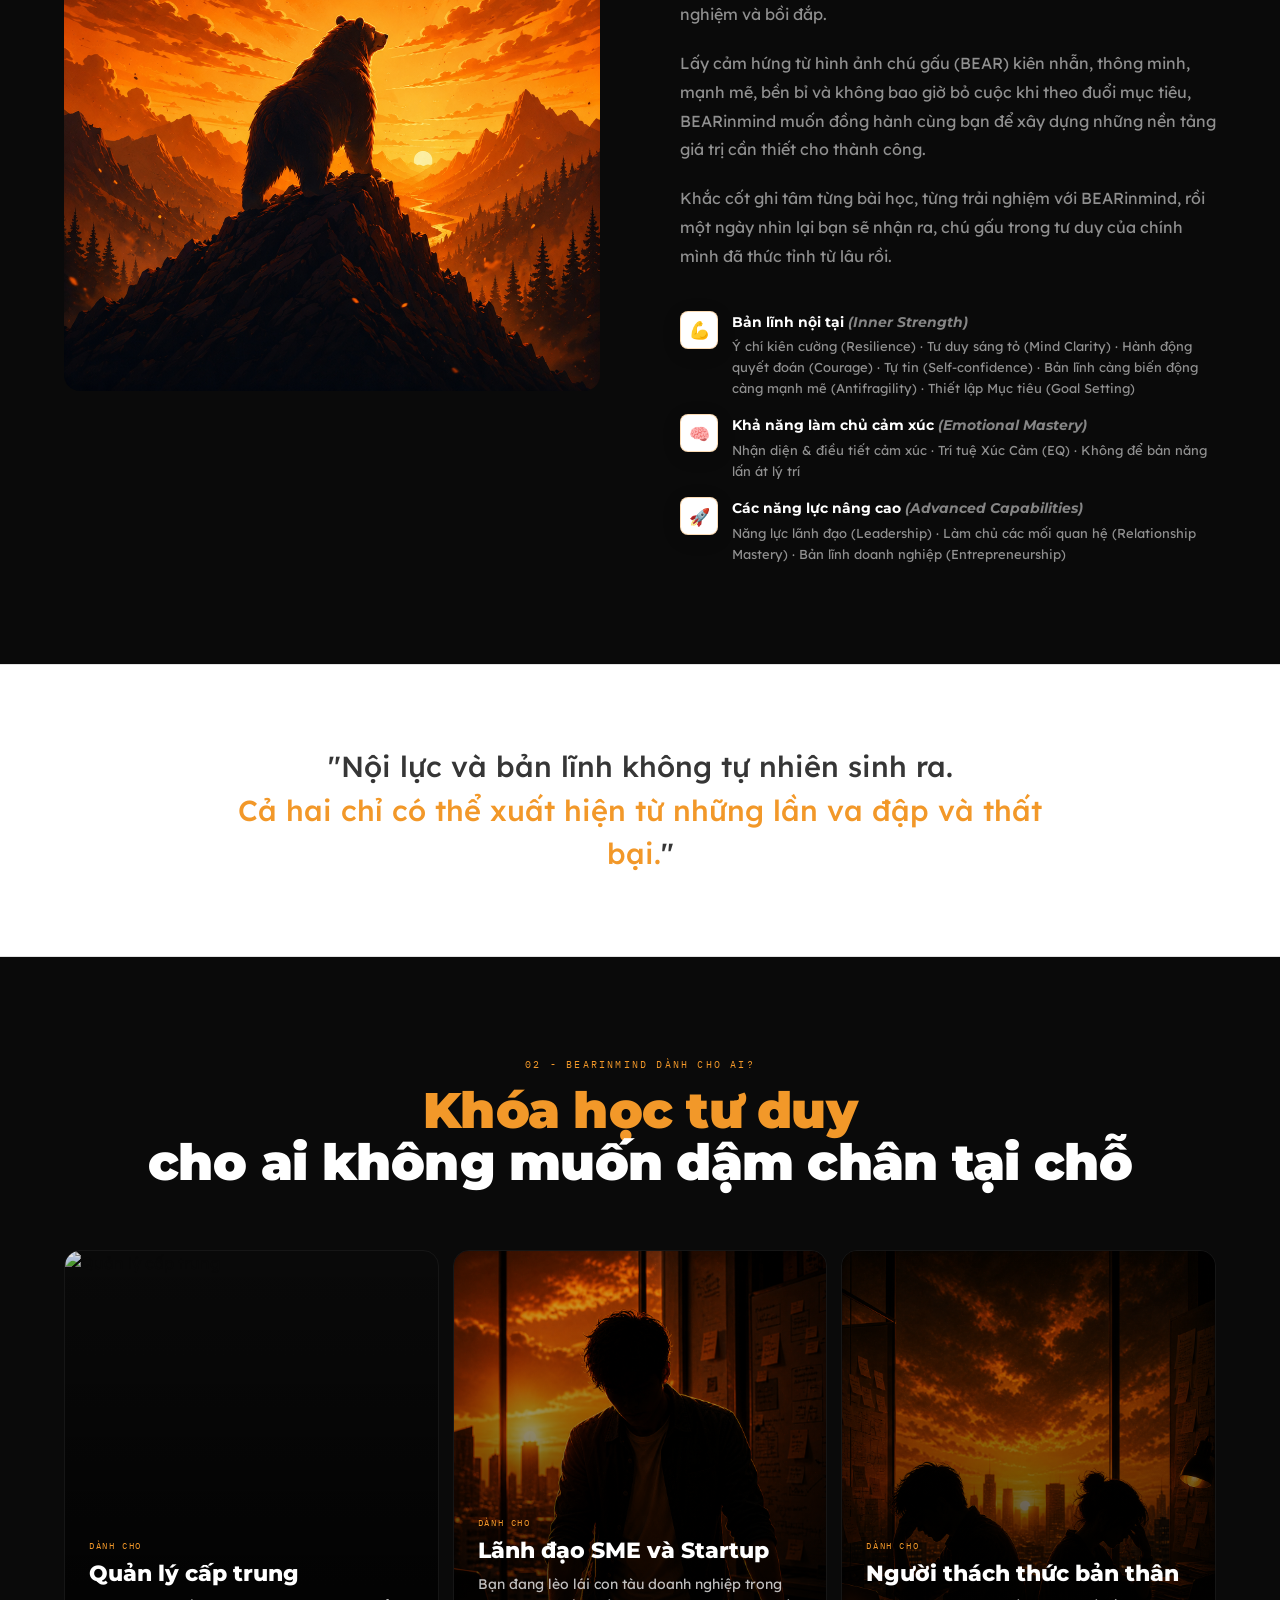
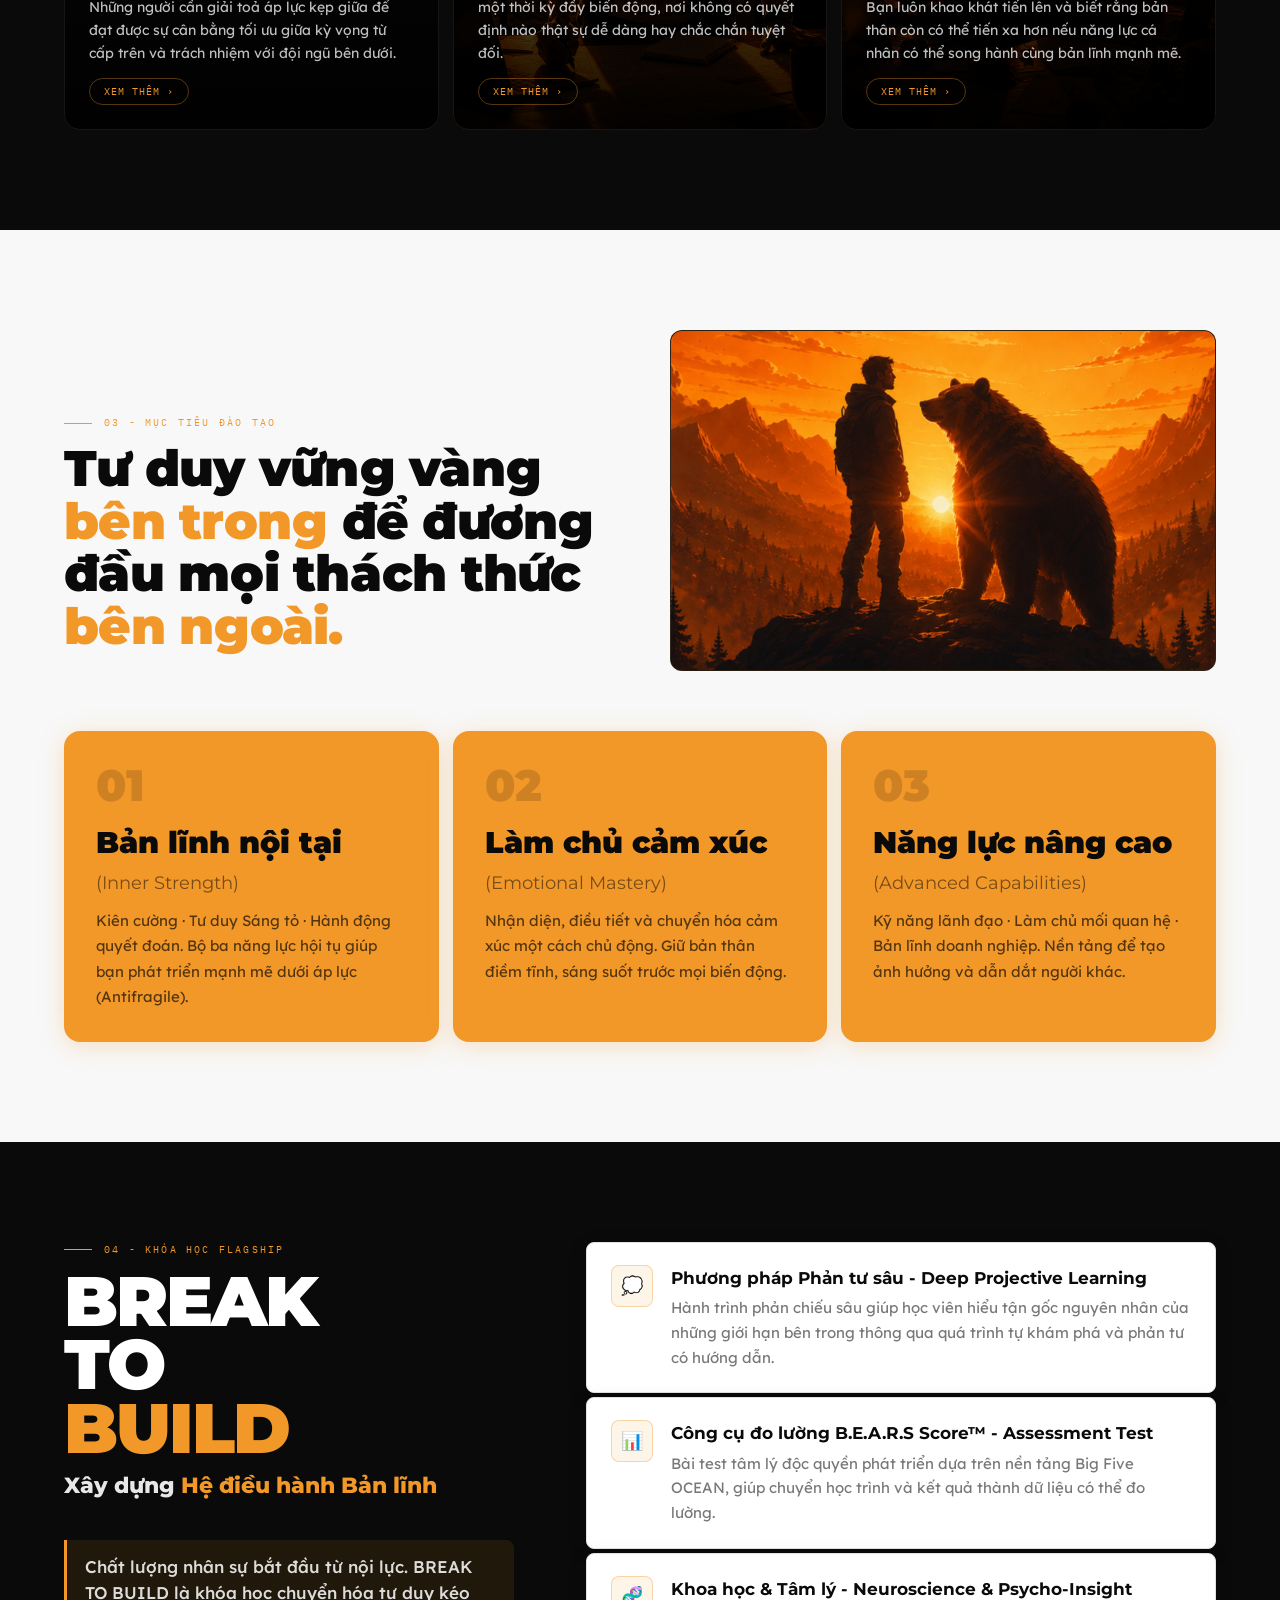
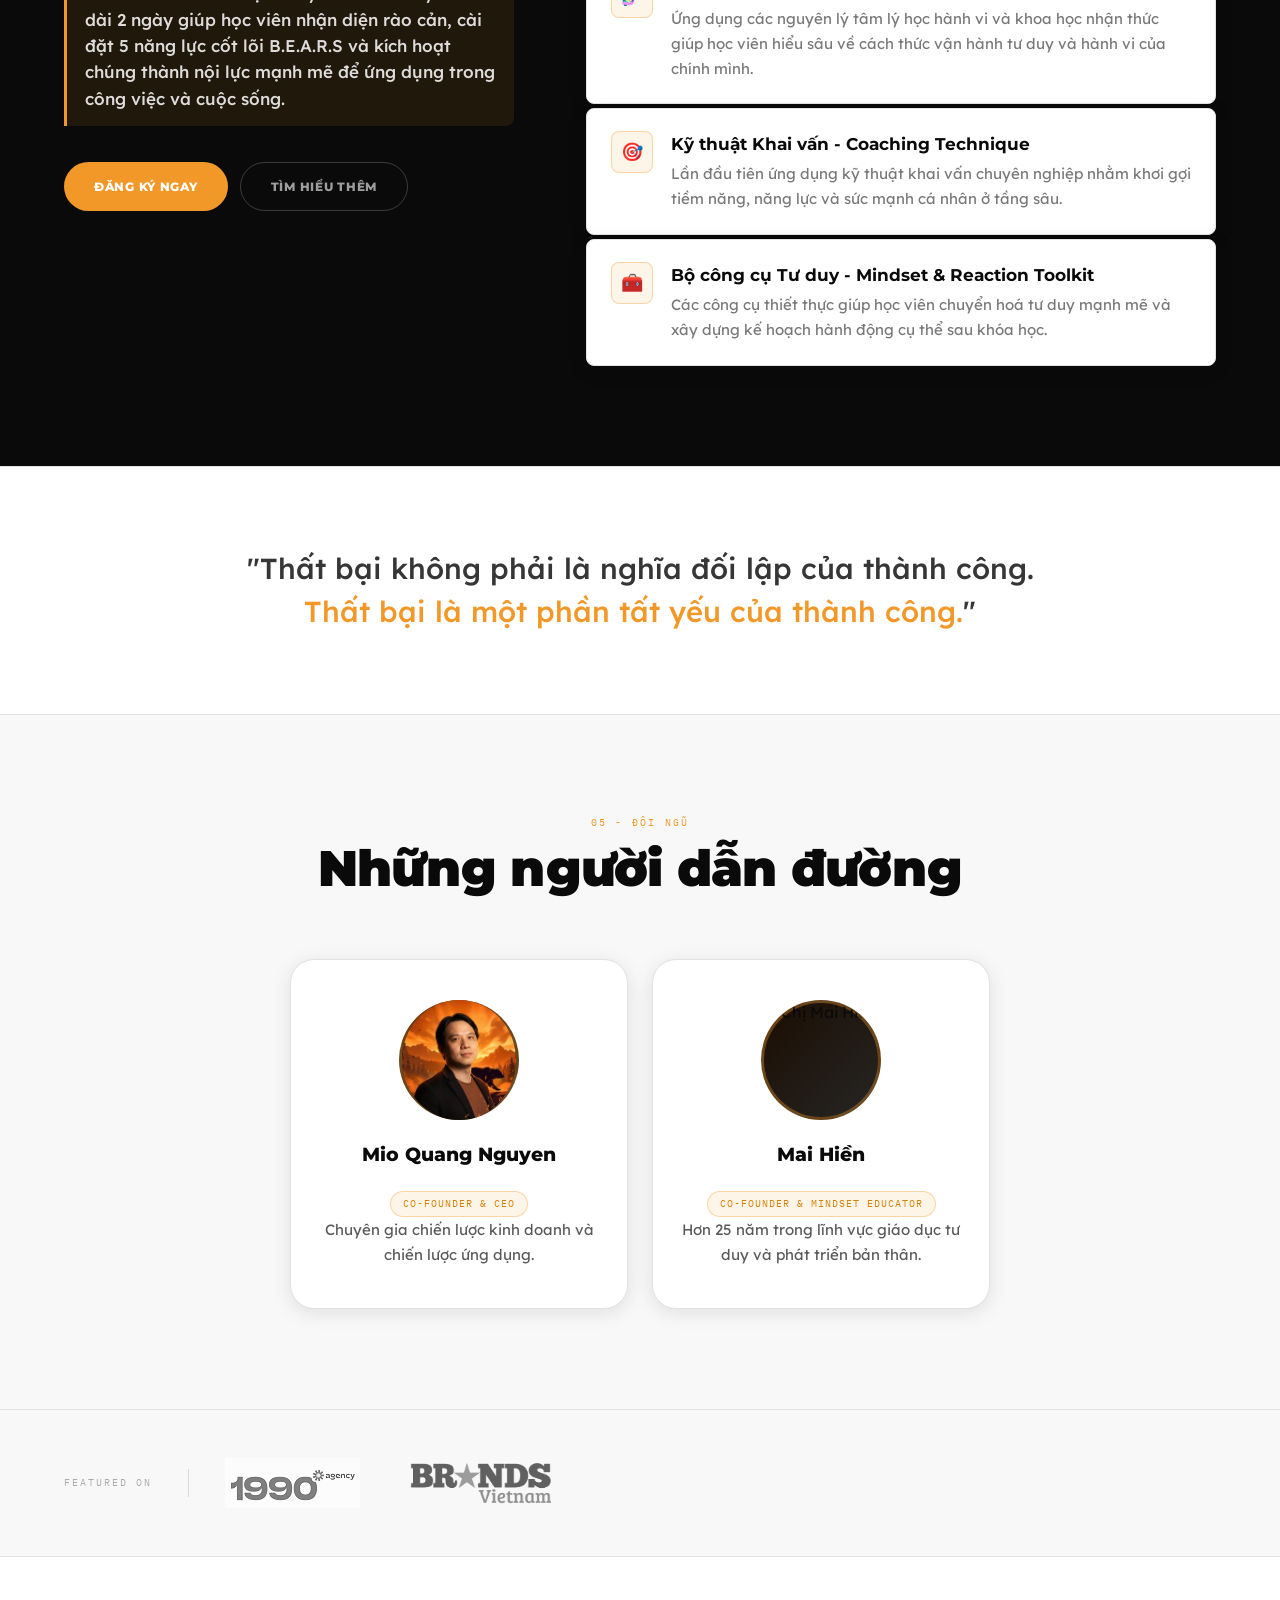
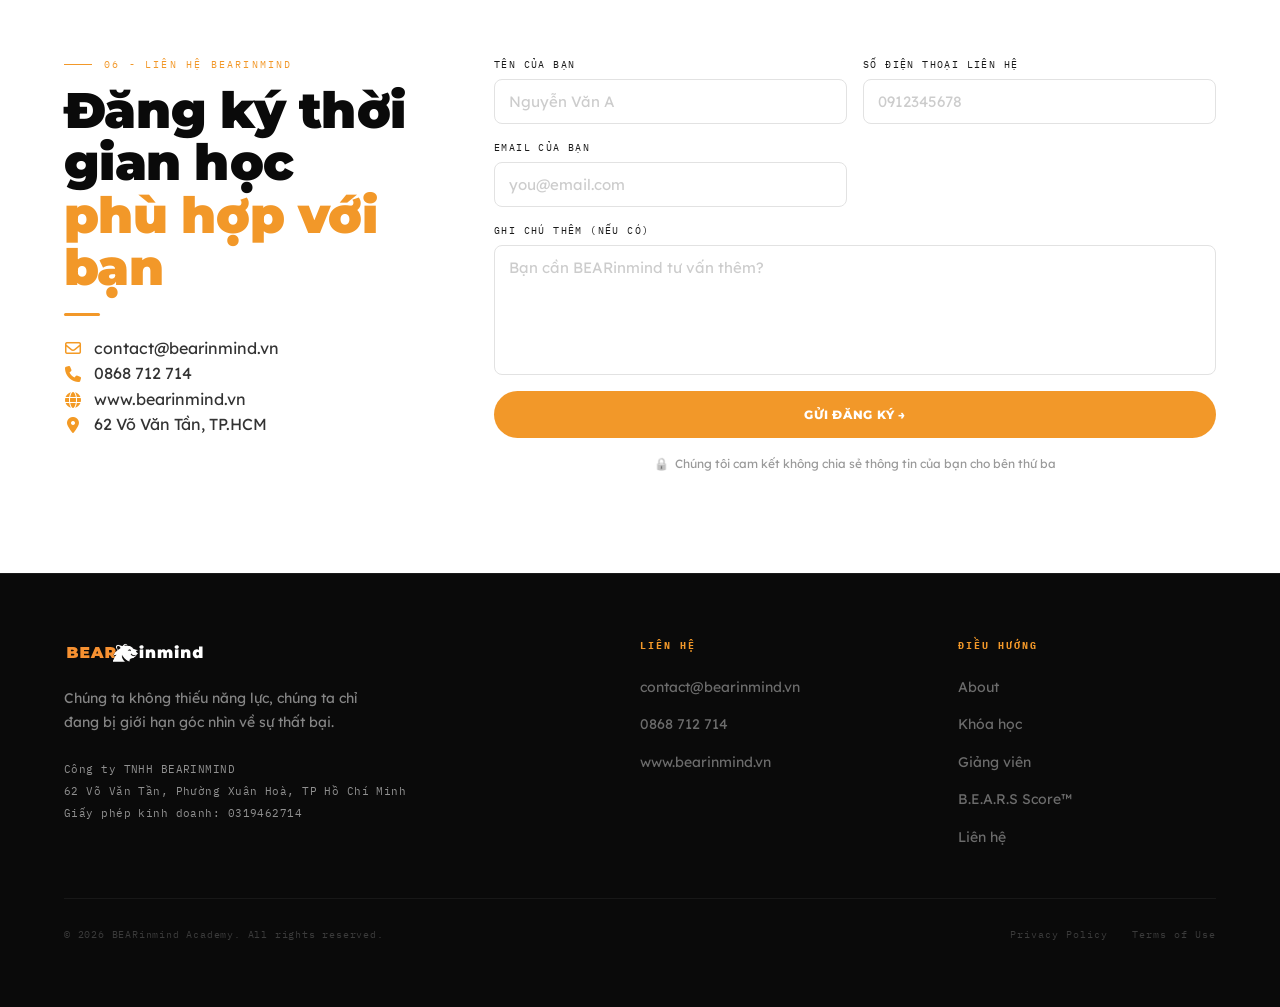
==== commit e6a54153: "Update website HTML and CSS" ====
--- a/index.html
+++ b/index.html
@@ -8,26 +8,57 @@
   <link rel="preconnect" href="https://fonts.googleapis.com" />
   <link rel="preconnect" href="https://fonts.gstatic.com" crossorigin />
   <link href="https://fonts.googleapis.com/css2?family=Montserrat:wght@400;600;700;800;900&family=Lexend:wght@400;500;600;700&family=IBM+Plex+Mono:wght@400;500&display=swap" rel="stylesheet" />
-<link rel="stylesheet"
+<link rel="stylesheet"c
 href="https://cdnjs.cloudflare.com/ajax/libs/font-awesome/6.5.2/css/all.min.css">  
 <link rel="icon" href="favicon.ico">
 </head>
 <body>
 
+
 <!-- NAV -->
 <nav id="main-nav">
-  <a href="#" class="nav-logo">
-    <img src="images/bear-logo.svg" alt="BEARinmind Academy" style="height:25px; width:auto; display:block;">
+
+  <a href="index.html" class="nav-logo">
+    <img
+      src="images/bear-logo.svg"
+      alt="BEARinmind Academy"
+      style="height:25px; width:auto; display:block;"
+    >
   </a>
-  <ul class="nav-links">
-    <li><a href="#about">About</a></li>
-    <li><a href="bearinmind-course.html">Khóa học</a></li>
+
+  <ul class="nav-links" id="mobile-menu">
+    <li><a href="index.html#about">About</a></li>
+    <li><a href="bearinmind-course.html" class="active">Khóa học</a></li>
     <li><a href="bearinmind-instructors.html">Giảng viên</a></li>
-    <li><a href="bearinmind-score.html">BEARS Score</a></li>
+    <li><a href="bearinmind-score.html">B.E.A.R.S Score™</a></li>
     <li><a href="contact-us.html">Contact</a></li>
+
+    <!-- CTA chỉ dùng trong mobile menu -->
+    <li class="mobile-menu-cta">
+      <a href="index.html#dangkyngay">Đăng ký ngay</a>
+    </li>
   </ul>
-  <a href="index.html#dangkyngay" class="nav-cta">Đăng ký ngay</a>
+
+  <a href="index.html#dangkyngay" class="nav-cta">
+    Đăng ký ngay
+  </a>
+
+  <!-- HAMBURGER -->
+  <button
+    class="mobile-menu-btn"
+    id="mobile-menu-btn"
+    type="button"
+    aria-label="Mở menu"
+    aria-expanded="false"
+    aria-controls="mobile-menu"
+  >
+    <span></span>
+    <span></span>
+    <span></span>
+  </button>
+
 </nav>
+
 
 
 <!-- HERO -->
@@ -168,7 +199,9 @@
    <div class="aud-grid">
       <!-- Card 1 -->
       <div class="aud-card reveal" style="cursor:default; aspect-ratio:unset; position:relative; border-radius:var(--r-lg); overflow:hidden; display:flex; flex-direction:column; min-height:480px;">
-        <img src="images/audience-junior-leaders.png" alt="Quản lý cấp trung" style="position:absolute;inset:0;width:100%;height:100%;object-fit:cover;object-position:center top;display:block;z-index:0;">
+        <img src="images/audience-junior-leaders.JPG"   loading="lazy"
+  decoding="async"
+ alt="Quản lý cấp trung" style="position:absolute;inset:0;width:100%;height:100%;object-fit:cover;object-position:center top;display:block;z-index:0;">
         <div style="position:absolute;inset:0;background:linear-gradient(to top, rgba(0,0,0,0.92) 0%, rgba(0,0,0,0.55) 50%, rgba(0,0,0,0.1) 100%);z-index:1;"></div>
         <div style="position:relative;z-index:2;margin-top:auto;padding:24px;">
           <span class="ac-badge">Dành cho</span>
@@ -257,9 +290,9 @@
       <div>
         <div class="slabel reveal">04 - Khóa học Flagship</div>
         <h2 class="course-name reveal delay-1">BREAK<br>TO<br><em>BUILD</em></h2>
-        <p class="course-sub reveal delay-2" style="font-family:var(--font-d);font-size:clamp(16px,2vw,22px);font-weight:800;font-style:normal;color:rgba(255,255,255,0.9);line-height:2;">Biến <span style="color:var(--orange);">áp lực</span> thành <span style="color:var(--orange);">siêu năng lực</span></p>
+        <p class="course-sub reveal delay-2" style="font-family:var(--font-d);font-size:clamp(16px,2vw,22px);font-weight:800;font-style:normal;color:rgba(255,255,255,0.9);line-height:2;">Xây dựng <span style="color:var(--orange);">Hệ điều hành Bản lĩnh</span></p>
         <div class="pquote reveal delay-2">
-          Mỗi khó khăn đều là nguyên liệu. Khoá học không chỉ giúp bạn đứng vững trước sóng gió mà còn biến nó thành cơ hội để bứt phá.
+          Chất lượng nhân sự bắt đầu từ nội lực. BREAK TO BUILD là khóa học chuyển hóa tư duy kéo dài 2 ngày giúp học viên nhận diện rào cản, cài đặt 5 năng lực cốt lõi B.E.A.R.S và kích hoạt chúng thành nội lực mạnh mẽ để ứng dụng trong công việc và cuộc sống.
         </div>
         <div class="reveal delay-3" style="display:flex;gap:12px;flex-wrap:wrap;">
           <a href="#dangkyngay" class="btn btn-primary">Đăng ký ngay</a>
@@ -277,7 +310,7 @@
         <div class="feat-item reveal delay-1">
           <div class="feat-icon">📊</div>
           <div class="feat-body">
-            <h4 style="font-size:17px;">Công cụ đo lường B.E.A.R.S Score - Assessment Test</h4>
+            <h4 style="font-size:17px;">Công cụ đo lường B.E.A.R.S Score™ - Assessment Test</h4>
             <p style="font-size:15px;">Bài test tâm lý độc quyền phát triển dựa trên nền tảng Big Five OCEAN, giúp chuyển học trình và kết quả thành dữ liệu có thể đo lường.</p>
           </div>
         </div>
@@ -330,7 +363,9 @@
           <div class="team-photo-ph" 
      style="width:120px; height:120px; border-radius:70%; overflow:hidden;">
   
-  <img src="images/mio-quang-nguyen.jpg" alt="Anh Mio Quang Nguyễn"
+  <img src="images/mio-quang-nguyen.jpg"   loading="lazy"
+  decoding="async"
+ alt="Anh Mio Quang Nguyễn"
        style="width:100%; height:100%; object-fit:cover;">
   
 </div>
@@ -344,7 +379,9 @@
 <div class="team-photo-ph" 
      style="width:120px; height:120px; border-radius:80%; overflow:hidden;">
   
-  <img src="images/mai-hien.png" alt="Chị Mai Hiền"
+  <img src="images/mai-hien.JPG" alt="Chị Mai Hiền"   loading="lazy"
+  decoding="async"
+
        style="width:100%; height:100%; object-fit:cover;">
   
 </div>
@@ -364,7 +401,7 @@
     <div class="feat-sep"></div>
     <div class="feat-logos">
       <a href="https://www.1990.agency/" target="_blank" rel="noopener" class="feat-logo-link">
-        <img src="images/partner-01.png" alt="Partner 01" style="height:50px;width:auto;display:block;">
+        <img src="images/partner-01.PNG" alt="Partner 01" style="height:50px;width:auto;display:block;">
       </a>
       <a href="[PARTNER_02_URL]" target="_blank" rel="noopener" class="feat-logo-link">
         <img src="images/partner-02.png" alt="Partner 02" style="height:50px;width:auto;display:block;">
@@ -593,7 +630,7 @@
         <li><a href="index.html">About</a></li>
         <li><a href="bearinmind-course.html">Khóa học</a></li>
         <li><a href="bearinmind-instructors.html">Giảng viên</a></li>
-        <li><a href="bearinmind-score.html">BEARS Score</a></li>
+        <li><a href="bearinmind-score.html">B.E.A.R.S Score™</a></li>
         <li><a href="contact-us.html">Liên hệ</a></li>
       </ul>
     </div>
@@ -608,6 +645,43 @@
 </footer>
 
 <script>
+// Mobile menu
+const mobileMenuBtn = document.getElementById("mobile-menu-btn");
+const mobileMenu = document.getElementById("mobile-menu");
+
+if (mobileMenuBtn && mobileMenu) {
+
+  mobileMenuBtn.addEventListener("click", function () {
+
+    const isOpen = mobileMenu.classList.toggle("open");
+
+    mobileMenuBtn.classList.toggle("active", isOpen);
+
+    mobileMenuBtn.setAttribute(
+      "aria-expanded",
+      isOpen ? "true" : "false"
+    );
+
+  });
+
+  // Close menu after selecting a link
+  mobileMenu.querySelectorAll("a").forEach(function(link) {
+
+    link.addEventListener("click", function() {
+
+      mobileMenu.classList.remove("open");
+      mobileMenuBtn.classList.remove("active");
+
+      mobileMenuBtn.setAttribute(
+        "aria-expanded",
+        "false"
+      );
+
+    });
+
+  });
+
+}
   // Scroll reveal
   const reveals = document.querySelectorAll('.reveal');
   const io = new IntersectionObserver((entries) => {
@@ -640,7 +714,39 @@
     document.querySelectorAll('.aud-acc-item.open').forEach(el => el.classList.remove('open'));
     if (!isOpen) item.classList.add('open');
   }
-
+/* =========================================================
+   MOBILE HEADER — HIDE LOGO ON SCROLL
+   ========================================================= */
+
+const mainNav = document.getElementById("main-nav");
+
+if (mainNav) {
+
+  function updateMobileHeader() {
+
+    if (window.innerWidth <= 960) {
+
+      if (window.scrollY > 80) {
+        mainNav.classList.add("is-scrolled");
+      } else {
+        mainNav.classList.remove("is-scrolled");
+      }
+
+    } else {
+
+      mainNav.classList.remove("is-scrolled");
+
+    }
+  }
+
+  window.addEventListener("scroll", updateMobileHeader, {
+    passive: true
+  });
+
+  window.addEventListener("resize", updateMobileHeader);
+
+  updateMobileHeader();
+}
 
 // Ngày học - chỉ hiển thị 5 khoá gần nhất
 
--- a/style.css
+++ b/style.css
@@ -1,1293 +1,2073 @@
-
-    :root {
-      --black:        #0A0A0A;
-      --black-soft:   #141414;
-      --black-mid:    #1E1E1E;
-      --black-card:   #252525;
-      --white:        #FFFFFF;
-      --white-off:    #F8F8F8;
-      --white-dim:    #EFEFEF;
-      --white-border: #E2E2E2;
-      --orange:       #F29829;
-      --orange-bright:#FFAD3A;
-      --orange-deep:  #D4820A;
-      --orange-muted: rgba(242,152,41,0.10);
-      --orange-border:rgba(242,152,41,0.35);
-      --font-d: 'Montserrat', sans-serif;
-      --font-b: 'Lexend', sans-serif;
-      --font-m: 'IBM Plex Mono', monospace;
-      --sh-or: 0 8px 32px rgba(242,152,41,0.28);
-      --sh-bk: 0 4px 20px rgba(0,0,0,0.10);
-      --r-sm:4px; --r-md:8px; --r-lg:16px; --r-xl:24px; --r-pill:999px;
-    }
-    *, *::before, *::after { box-sizing: border-box; margin: 0; padding: 0; }
-    html { scroll-behavior: smooth; }
-    body {
-      font-family: var(--font-b);
-      background: var(--white);
-      color: var(--black);
-      line-height: 1.6;
-      font-size: 16px;
-      -webkit-font-smoothing: antialiased;
-      overflow-x: hidden;
-    }
-
-    /* ── NAV — floating pill, stays legible over light and dark sections alike ── */
-    nav {
-      position: fixed; top: 18px; left: 50%; transform: translateX(-50%); z-index: 200;
-      display: flex; align-items: center; justify-content: space-between;
-      gap: 36px;
-      width: calc(100% - 40px); max-width: 1160px;
-      padding: 9px 12px 9px 22px;
-      background: rgba(10,10,10,0.92);
-      backdrop-filter: blur(16px);
-      border: 1px solid rgba(255,255,255,0.08);
-      border-radius: var(--r-pill);
-      box-shadow: 0 14px 40px rgba(10,10,10,0.16);
-      transition: background 0.3s, box-shadow 0.3s, top 0.3s;
-    }
-    .nav-logo {
-      font-family: var(--font-d); font-weight: 900;
-      font-size: 18px; letter-spacing: 0.05em;
-      color: var(--white); text-decoration: none;
-    }
-    .nav-logo em { color: var(--orange); font-style: normal; }
-    .nav-links { display: flex; gap: 32px; list-style: none; }
-    .nav-links a {
-      font-family: var(--font-m); font-size: 10px;
-      letter-spacing: 0.16em; text-transform: uppercase;
-      color: rgba(255,255,255,0.5); text-decoration: none;
-      transition: color 0.2s;
-    }
-    .nav-links a:hover { color: var(--orange); }
-    .nav-cta {
-      font-family: var(--font-d); font-weight: 800; font-size: 11px;
-      letter-spacing: 0.06em; text-transform: uppercase;
-      background: var(--orange); color: var(--white);
-      border: none; border-radius: var(--r-pill);
-      padding: 10px 22px; cursor: pointer; text-decoration: none;
-      transition: background 0.2s, transform 0.2s, box-shadow 0.2s;
-    }
-    .nav-cta:hover { background: var(--orange-bright); transform: translateY(-1px); box-shadow: var(--sh-or); }
-
-    /* ── HERO ── */
-    #hero {
-      position: relative;
-      height: 100vh; min-height: 600px;
-      display: flex; flex-direction: column;
-      justify-content: center; align-items: center;
-      overflow: hidden; background: var(--black);
-      text-align: center;
-    }
-
-    /* ── BG image layer — slow Ken Burns zoom ── */
-    .hero-bg-img {
-      position: absolute; inset: -6%; /* oversize so zoom doesn't show edges */
- 
-      background-size: cover;
-      background-position: center 40%;
-      animation: heroBgZoom 18s ease-in-out infinite alternate;
-      will-change: transform;
-    }
-
-
-    /* ── gradient overlays stacked ── */
-    /* layer 1: darken overall so text reads clearly */
-    .hero-overlay-dark {
-      position: absolute; inset: 0;
-      background: rgba(8, 5, 2, 0.45);
-    }
-    /* layer 2: bottom gradient — text comfort zone */
-    .hero-overlay-bottom {
-      position: absolute; inset: 0;
-      background: linear-gradient(
-        to top,
-        rgba(10,10,10,0.92) 0%,
-        rgba(10,10,10,0.45) 35%,
-        rgba(10,10,10,0.10) 65%,
-        transparent 100%
-      );
-    }
-    /* layer 3: subtle orange warm tint at top-right (matches the image's sky) */
-    .hero-overlay-warm {
-      position: absolute; inset: 0;
-      background: radial-gradient(
-        ellipse 70% 55% at 60% 20%,
-        rgba(200, 100, 10, 0.18) 0%,
-        transparent 70%
-      );
-      mix-blend-mode: screen;
-    }
-
-    /* ── content sits above all overlays ── */
-    .hero-content {
-      position: relative; z-index: 10;
-      display: flex; flex-direction: column;
-      align-items: center; text-align: center;
-      padding: 0 24px;
-    }
-
-    /* eyebrow */
-    .hero-eyebrow {
-      font-family: var(--font-m); font-size: 11px;
-      letter-spacing: 0.28em; text-transform: uppercase;
-      color: var(--orange); margin-bottom: 28px;
-      display: flex; align-items: center; gap: 14px;
-      opacity: 0; animation: fadeUp 0.7s cubic-bezier(0.16,1,0.3,1) forwards 0.3s;
-      /* subtle drop shadow so it reads over bright areas */
-      text-shadow: 0 2px 12px rgba(0,0,0,0.6);
-    }
-    .hero-eyebrow::before,
-    .hero-eyebrow::after {
-      content: ''; flex: 0 0 28px; height: 1px; background: var(--orange); opacity: 0.7;
-    }
-
-    /* ── TITLE — big cinematic treatment ── */
-    .hero-title {
-      font-family: var(--font-d); font-weight: 900;
-      font-size: clamp(64px, 11vw, 148px);
-      line-height: 0.90; letter-spacing: -0.03em;
-      color: var(--white); margin-bottom: 0;
-      /* multi-layer text shadow: crisp edge + soft glow */
-      text-shadow:
-        0 2px 0   rgba(0,0,0,0.9),
-        0 4px 16px rgba(0,0,0,0.7),
-        0 0  48px  rgba(0,0,0,0.4);
-    }
-
-    /* Each line animates in independently */
-    .hero-title .tl {
-      display: block;
-      opacity: 0;
-      animation: slideInWord 0.9s cubic-bezier(0.16,1,0.3,1) forwards;
-      will-change: transform, opacity;
-    }
-    .hero-title .tl-1 { animation-delay: 0.45s; }
-    .hero-title .tl-2 { animation-delay: 0.65s; color: var(--orange); }
-    .hero-title .tl-3 { animation-delay: 0.85s; }
-
-    @keyframes slideInWord {
-      from { opacity: 0; transform: translateY(40px) scaleY(0.85); filter: blur(6px); }
-      to   { opacity: 1; transform: translateY(0)   scaleY(1);    filter: blur(0);   }
-    }
-
-    /* ── divider line between title and subtitle ── */
-    .hero-divider {
-      width: 0; height: 1px;
-      background: linear-gradient(to right, transparent, rgba(242,152,41,0.7), transparent);
-      margin: 28px auto;
-      opacity: 0;
-      animation: expandLine 0.8s cubic-bezier(0.16,1,0.3,1) forwards 1.05s;
-    }
-    @keyframes expandLine {
-      from { width: 0; opacity: 0; }
-      to   { width: 280px; opacity: 1; }
-    }
-
-    /* subtitle */
-    .hero-sub {
-      font-family: var(--font-b); font-size: clamp(15px, 1.8vw, 18px);
-      color: rgba(255,255,255,0.75); max-width: 460px;
-      line-height: 1.75; margin-bottom: 40px;
-      text-shadow: 0 2px 10px rgba(0,0,0,0.7);
-      opacity: 0; animation: fadeUp 0.8s cubic-bezier(0.16,1,0.3,1) forwards 1.1s;
-    }
-
-    /* buttons */
-    .hero-btns {
-      display: flex; gap: 14px; flex-wrap: wrap; justify-content: center;
-      opacity: 0; animation: fadeUp 0.8s cubic-bezier(0.16,1,0.3,1) forwards 1.3s;
-    }
-
-    /* ── scroll indicator — bottom center ── */
-    .hero-scroll {
-      position: absolute; bottom: 32px; left: 50%; transform: translateX(-50%);
-      display: flex; flex-direction: column; align-items: center; gap: 8px;
-      opacity: 0; animation: fadeUp 0.8s ease forwards 1.8s;
-      z-index: 10;
-    }
-    .hero-scroll-label {
-      font-family: var(--font-m); font-size: 9px;
-      letter-spacing: 0.26em; text-transform: uppercase;
-      color: rgba(255,255,255,0.30);
-    }
-    .scroll-line {
-      width: 1px; height: 44px;
-      background: linear-gradient(to bottom, var(--orange), transparent);
-      animation: sPulse 2.2s ease-in-out infinite;
-    }
-    @keyframes sPulse { 0%,100%{opacity:0.3;} 50%{opacity:1;} }
-
-    /* ── shared entrance animations ── */
-    @keyframes fadeUp {
-      from { opacity:0; transform:translateY(18px); }
-      to   { opacity:1; transform:translateY(0); }
-    }
-
-    /* ── BUTTONS ── */
-    .btn {
-      font-family: var(--font-d); font-weight: 800; font-size: 12px;
-      letter-spacing: 0.06em; text-transform: uppercase;
-      border: none; border-radius: var(--r-pill);
-      cursor: pointer; display: inline-flex; align-items: center; gap: 8px;
-      text-decoration: none; transition: all 0.22s; padding: 14px 30px;
-    }
-    .btn-primary { background: var(--orange); color: var(--white); }
-    .btn-primary:hover { background: var(--orange-bright); transform:translateY(-2px); box-shadow: var(--sh-or); }
-    .btn-ghost { background: transparent; color: rgba(255,255,255,0.6); border: 1.5px solid rgba(255,255,255,0.2); }
-    .btn-ghost:hover { color: var(--orange); border-color: var(--orange-border); }
-    .btn-outline { background: transparent; color: var(--orange); border: 1.5px solid var(--orange); }
-    .btn-outline:hover { background: var(--orange-muted); }
-    .btn-dark { background: var(--black); color: var(--white); }
-    .btn-dark:hover { background: var(--black-mid); transform:translateY(-2px); box-shadow:0 8px 24px rgba(0,0,0,0.22); }
-
-    /* ── MARQUEE ── */
-    .marquee-wrap { background: var(--orange); padding: 14px 0; overflow: hidden; }
-    .marquee-track {
-      display: flex; width: max-content;
-      animation: marquee 22s linear infinite;
-    }
-    .marquee-item {
-      font-family: var(--font-d); font-size: 12px; font-weight: 800;
-      letter-spacing: 0.12em; text-transform: uppercase; color: var(--black);
-      white-space: nowrap; flex-shrink: 0; padding: 0 28px;
-      display: inline-flex; align-items: center;
-    }
-    .marquee-sep { flex-shrink: 0; color: var(--black); opacity: 0.35; font-size: 9px; padding: 0 4px; }
-    @keyframes marquee { from{transform:translateX(0);} to{transform:translateX(-50%);} }
-
-    /* ── SECTIONS ── */
-    .sec { padding: 100px 64px; }
-    .sec-dark  { background: var(--black); }
-    .sec-off   { background: var(--white-off); }
-    .sec-white { background: var(--white); }
-    .inner { max-width: 1160px; margin: 0 auto; }
-
-    .slabel {
-      font-family: var(--font-m); font-size: 10px;
-      letter-spacing: 0.22em; text-transform: uppercase;
-      color: var(--orange); margin-bottom: 12px;
-      display: flex; align-items: center; gap: 12px;
-    }
-    .slabel::before { content:''; width:28px; height:1px; background:var(--orange); }
-    .slabel-center { justify-content: center; }
-    .slabel-center::before { display: none; }
-
-    .stitle {
-      font-family: var(--font-d); font-weight: 900;
-      font-size: clamp(28px, 4vw, 50px);
-      line-height: 1.05; letter-spacing: -0.015em; margin-bottom: 18px;
-    }
-    .stitle-w { color: var(--white); }
-    .stitle-k { color: var(--black); }
-    .stitle em { color: var(--orange); font-style: normal; }
-    .sdesc {
-      font-size: 16px; line-height: 1.8; max-width: 580px;
-      font-family: var(--font-b); margin-bottom: 40px;
-    }
-    .sdesc-w { color: rgba(255,255,255,0.55); }
-    .sdesc-w strong { color: var(--white); }
-    .sdesc-k { color: #3a3a3a; }
-    .sdesc-k strong { color: var(--black); }
-    .o-bar { width: 36px; height: 3px; background: var(--orange); border-radius: 2px; margin-bottom: 20px; }
-
-    /* ── ABOUT ── */
-    .about-grid { display: grid; grid-template-columns: 1fr 1fr; gap: 80px; align-items: center; }
-    .about-visual { position: relative; }
-    .about-img-ph {
-      width: 100%; aspect-ratio: 4/3; border-radius: var(--r-lg);
-      background: linear-gradient(135deg, #1a0d00 0%, #1e1e1e 100%);
-      border: 1px solid rgba(242,152,41,0.13);
-      display: flex; flex-direction: column;
-      align-items: center; justify-content: center; gap: 14px;
-    }
-    .about-badge {
-      position: absolute; bottom: -20px; right: -20px;
-      width: 110px; height: 110px; background: var(--orange);
-      border-radius: 50%; border: 4px solid var(--black);
-      display: flex; flex-direction: column;
-      align-items: center; justify-content: center; text-align: center;
-      font-family: var(--font-d); font-size: 10px; font-weight: 800;
-      letter-spacing: 0.04em; text-transform: uppercase; color: var(--white);
-      line-height: 1.4;
-    }
-    .about-points { margin-top: 32px; display: flex; flex-direction: column; gap: 16px; }
-    .about-point { display: flex; gap: 14px; align-items: flex-start; }
-    .pt-icon {
-      width: 38px; height: 38px; border-radius: var(--r-md);
-      background: var(--white); border: 1px solid var(--orange-border);
-      box-shadow: var(--sh-bk);
-      flex-shrink: 0; display: flex; align-items: center; justify-content: center; font-size: 17px;
-    }
-    .pt-body h4 {
-      font-family: var(--font-d); font-weight: 700; font-size: 14px;
-      color: var(--white); margin-bottom: 3px;
-    }
-    .pt-body p { font-size: 13px; color: rgba(255,255,255,0.55); line-height: 1.6; font-family: var(--font-b); }
-
-    /* ── QUOTE LIGHT ── */
-    .quote-light {
-      padding: 72px 64px; background: var(--white);
-      border-top: 1px solid var(--white-border); border-bottom: 1px solid var(--white-border);
-      text-align: center;
-    }
-    .ql-inner { max-width: 800px; margin: 0 auto; }
-    .ql-mark { font-family: var(--font-b); font-size: 90px; color: var(--orange); line-height: 0.4; display: block; margin-bottom: 16px; opacity: 0.28; }
-    .ql-text { font-family: var(--font-b); font-weight: 500; font-size: clamp(20px, 2.8vw, 30px); line-height: 1.45; color: var(--black); margin-bottom: 10px; }
-    .ql-sub  { font-family: var(--font-b); font-weight: 500; font-size: clamp(18px, 2.4vw, 26px); color: var(--orange); line-height: 1.4; }
-
-    /* ── AUDIENCE ── */
-    .aud-hd { text-align: center; margin-bottom: 60px; }
-    .aud-grid { display: grid; grid-template-columns: repeat(3,1fr); gap: 14px; }
-    .aud-card {
-      border-radius: var(--r-lg); overflow: hidden; position: relative;
-      aspect-ratio: 3/4; cursor: default;
-      border: 1px solid rgba(255,255,255,0.05);
-      transition: transform 0.3s, box-shadow 0.3s;
-    }
-    .aud-card:hover { transform: translateY(-6px); box-shadow: 0 24px 60px rgba(0,0,0,0.4), var(--sh-or); }
-    .ac-bg {
-      position: absolute; inset: 0;
-      display: flex; flex-direction: column;
-      align-items: center; justify-content: center; gap: 10px;
-    }
-    .ac-bg-1 { background: linear-gradient(155deg, #1c0e02 0%, #0d0d0d 100%); }
-    .ac-bg-2 { background: linear-gradient(155deg, #0a1000 0%, #0d0d0d 100%); }
-    .ac-bg-3 { background: linear-gradient(155deg, #000a14 0%, #0d0d0d 100%); }
-    .ac-overlay {
-      position: absolute; inset: 0;
-      background: linear-gradient(to top, rgba(10,10,10,0.96) 0%, rgba(10,10,10,0.18) 55%, transparent 100%);
-    }
-    .ac-content { position: absolute; bottom: 0; left: 0; right: 0; padding: 28px; }
-    .ac-badge {
-      font-family: var(--font-m); font-size: 9px;
-      letter-spacing: 0.18em; text-transform: uppercase;
-      color: var(--orange); margin-bottom: 8px; display: block;
-    }
-    .ac-title { font-family: var(--font-d); font-weight: 800; font-size: 22px; color: var(--white); margin-bottom: 10px; line-height: 1.2; }
-    .ac-desc { font-family: var(--font-b); font-size: 13px; color: rgba(255,255,255,0.52); line-height: 1.65; }
-    .ac-desc em { color: var(--orange); font-style: normal; }
-
-    /* ── PILLARS ── */
-    .pillars-hd { display: grid; grid-template-columns: 1fr 1fr; gap: 60px; align-items: end; margin-bottom: 60px; }
-    .pillars-img-ph {
-      width: 100%; aspect-ratio: 16/10; border-radius: var(--r-lg);
-      background: linear-gradient(135deg, #0e0e0e 0%, #1c1c1c 100%);
-      border: 1px solid rgba(242,152,41,0.10);
-      display: flex; flex-direction: column;
-      align-items: center; justify-content: center; gap: 12px;
-    }
-    .pillars-grid { display: grid; grid-template-columns: 1fr 1fr; gap: 14px; }
-    .pillar-card {
-      background: var(--orange); border: none;
-      border-radius: var(--r-lg); padding: 32px;
-      transition: border-color 0.25s, box-shadow 0.25s; box-shadow: 0 4px 24px rgba(242,152,41,0.25);
-    }
-    .pillar-card:hover { box-shadow: 0 8px 40px rgba(242,152,41,0.4); transform: translateY(-4px); }
-    .pillar-num { font-family: var(--font-d); font-size: 44px; font-weight: 900; color: rgba(0,0,0,0.15); line-height: 1; margin-bottom: 12px; }
-    .pillar-title { font-family: 'Montserrat', var(--font-d); font-weight: 900; font-size: 24px; color: #0A0A0A; margin-bottom: 10px; }
-    .pillar-en { display: block; font-family: 'Montserrat', var(--font-d); font-weight: 400; font-size: 18px; color: rgba(0,0,0,0.5); margin-top: 2px; }
-    .pillar-desc { font-family: var(--font-b); font-size: 13px; color: rgba(0,0,0,0.65); line-height: 1.7; }
-
-    /* ── COURSE ── */
-    .course-grid { display: grid; grid-template-columns: 5fr 7fr; gap: 72px; align-items: start; }
-    .course-name {
-      font-family: var(--font-d); font-weight: 900;
-      font-size: clamp(40px, 5.5vw, 72px); line-height: 0.9;
-      letter-spacing: -0.03em; color: var(--white); margin-bottom: 4px;
-    }
-    .course-name em { color: var(--orange); font-style: normal; display: block; }
-    .course-sub {
-      font-family: var(--font-b); font-size: 15px; font-weight: 500;
-      color: rgba(10,10,10,0.45); line-height: 1.7; margin-bottom: 32px;
-    }
-    .pquote {
-      border-left: 3px solid var(--orange);
-      padding: 14px 18px;
-      font-family: var(--font-b); font-weight: 500;
-      font-size: 17px; line-height: 1.55;
-      color: rgba(255,255,255,0.85);
-      background: var(--orange-muted);
-      border-radius: 0 var(--r-md) var(--r-md) 0;
-      margin-bottom: 36px;
-    }
-    .feat-list { display: flex; flex-direction: column; gap: 4px; }
-    .feat-item {
-      display: flex; gap: 18px; align-items: flex-start;
-      padding: 22px 24px; border-radius: var(--r-md);
-      background: var(--white); border: 1.5px solid var(--white-border);
-      box-shadow: var(--sh-bk);
-      transition: background 0.25s, border-color 0.25s, transform .25s;
-    }
-    .feat-item:hover { background: #FEF5EA; border-color: var(--orange-border); transform: translateY(-2px); }
-    .feat-icon {
-      width: 42px; height: 42px; flex-shrink: 0;
-      background: var(--orange-muted); border: 1px solid var(--orange-border);
-      border-radius: var(--r-md); display: flex; align-items: center; justify-content: center; font-size: 18px;
-    }
-    .feat-body h4 { font-family: var(--font-d); font-weight: 700; font-size: 15px; color: var(--black); margin-bottom: 4px; }
-    .feat-body p { font-family: var(--font-b); font-size: 13px; color: rgba(10,10,10,0.55); line-height: 1.65; }
-    .feat-body p em { color: var(--orange); font-style: normal; }
-
-    /* ── QUOTE LIGHT (used between light sections) ── */
-    .quote-dark, .quote-light {
-      padding: 80px 64px; background: var(--white);
-      border-top: 1px solid var(--white-border); border-bottom: 1px solid var(--white-border);
-      text-align: center;
-    }
-    .qd-inner { max-width: 820px; margin: 0 auto; }
-    .qd-text {
-      font-family: var(--font-b); font-weight: 500;
-      font-size: clamp(20px, 2.7vw, 29px); line-height: 1.5;
-      color: rgba(10,10,10,0.82);
-    }
-    .qd-text em { color: var(--orange); font-style: normal; }
-    .qd-attr {
-      font-family: var(--font-m); font-size: 10px;
-      letter-spacing: 0.18em; text-transform: uppercase;
-      color: var(--orange-deep); margin-top: 22px;
-    }
-
-    /* ── TEAM ── */
-    .team-hd { text-align: center; margin-bottom: 64px; }
-    .team-grid { display: grid; grid-template-columns: repeat(3,1fr); gap: 24px; }
-/* TEAM - 2 members centered */
-
-.team-grid-two{
-    grid-template-columns:repeat(2,1fr);
-    max-width:700px;
-    margin:0 auto;
-}
-    .team-card {
-      background: var(--white); border: 1.5px solid var(--white-border);
-      border-radius: var(--r-xl); padding: 40px 28px;
-      text-align: center; box-shadow: var(--sh-bk);
-      transition: border-color 0.25s, box-shadow 0.25s, transform 0.25s;
-    }
-    .team-card:hover { border-color: var(--orange-border); box-shadow: var(--sh-or); transform: translateY(-4px); }
-    .team-photo {
-      width: 120px; height: 120px; border-radius: 50%;
-      background: linear-gradient(135deg, #1c0e02, #252525);
-      border: 3px solid var(--orange-border);
-      margin: 0 auto 20px;
-      display: flex; align-items: center; justify-content: center;
-    }
-    .team-photo-ph { display: flex; flex-direction: column; align-items: center; justify-content: center; }
-    .team-name { font-family: var(--font-d); font-weight: 800; font-size: 19px; color: var(--black); margin-bottom: 6px; }
-    .team-role { font-family: var(--font-m); font-size: 10px; letter-spacing: 0.14em; text-transform: uppercase; color: var(--orange); }
-    .team-tag {
-      display: inline-block; margin-top: 14px;
-      font-family: var(--font-m); font-size: 10px; letter-spacing: 0.1em; text-transform: uppercase;
-      background: var(--orange-muted); color: var(--orange-deep);
-      border: 1px solid var(--orange-border); border-radius: var(--r-pill); padding: 4px 12px;
-    }
-@media (max-width:580px){
-
-    .team-grid,
-    .team-grid-two{
-        grid-template-columns:1fr;
-    }
-
-}
-
-    /* ── CONTACT ── */
-
-    .cinfo-list { display: flex; flex-direction: column; gap: 20px; margin-top: 32px; }
-    .cinfo-item { display: flex; flex-direction: column; gap: 3px; }
-    .ci-label { font-family: var(--font-m); font-size: 9px; letter-spacing: 0.2em; text-transform: uppercase; color: var(--orange); }
-    .ci-val { font-size: 15px; color: var(--black); font-family: var(--font-b); }
-    .ci-val a { color: var(--black); text-decoration: none; transition: color 0.2s; }
-    .ci-val a:hover { color: var(--orange); }
-
-    .contact-form { display: flex; flex-direction: column; gap: 16px; }
-    .form-row { display: grid; grid-template-columns: 1fr 1fr; gap: 16px; }
-    .fgrp { display: flex; flex-direction: column; gap: 6px; }
-    .fgrp label { font-family: var(--font-m); font-size: 10px; letter-spacing: 0.14em; text-transform: uppercase; color: #1a1a1a; }
-    .fgrp input, .fgrp textarea {
-      font-family: var(--font-b); font-size: 15px; color: var(--black);
-      background: var(--white); border: 1.5px solid var(--white-border);
-      border-radius: var(--r-md); padding: 12px 14px; outline: none;
-      transition: border-color 0.2s, box-shadow 0.2s; resize: none;
-    }
-    .fgrp input::placeholder, .fgrp textarea::placeholder { color: rgba(0,0,0,0.2); }
-    .fgrp input:focus, .fgrp textarea:focus { border-color: var(--orange); box-shadow: 0 0 0 3px var(--orange-muted); }
-    .fgrp textarea { min-height: 130px; }
-
-    .featured { padding: 48px 64px; background: var(--white-off); border-top: 1px solid var(--white-border); border-bottom: 1px solid var(--white-border); }
-    .featured-inner {
-      max-width: 1160px; margin: 0 auto;
-      display: flex; align-items: center; gap: 36px; flex-wrap: wrap;
-    }
-    .feat-label { font-family: var(--font-m); font-size: 10px; letter-spacing: 0.2em; text-transform: uppercase; color: rgba(10,10,10,0.32); white-space: nowrap; }
-    .feat-sep { width: 1px; height: 28px; background: rgba(10,10,10,0.12); }
-    .feat-logos { display: flex; gap: 32px; align-items: center; flex-wrap: wrap; }
-    .feat-logo-ph { height: 26px; background: rgba(10,10,10,0.06); border-radius: 4px; }
-    .feat-logo-link { display: inline-flex; align-items: center; opacity: 0.7; filter: grayscale(1); transition: opacity 0.2s, filter 0.2s; }
-    .feat-logo-link:hover { opacity: 1; filter: grayscale(0); }
-
-    /* ── FOOTER ── */
-    footer { background: var(--black); border-top: 1px solid rgba(255,255,255,0.07); padding: 64px; }
-    .footer-inner {
-      max-width: 1160px; margin: 0 auto;
-      display: grid; grid-template-columns: 2fr 1fr 1fr; gap: 60px; margin-bottom: 48px;
-    }
-    .footer-brand { font-family: var(--font-d); font-weight: 900; font-size: 22px; letter-spacing: 0.04em; color: var(--white); margin-bottom: 14px; }
-    .footer-brand em { color: var(--orange); font-style: normal; }
-    .footer-tagline { font-family: var(--font-b); font-size: 14px; color: rgba(255,255,255,0.5); line-height: 1.7; max-width: 300px; margin-bottom: 24px; }
-    .footer-legal { font-family: var(--font-m); font-size: 11px; color: rgba(255,255,255,0.55); line-height: 2; letter-spacing: 0.04em; }
-    .footer-col h5 { font-family: var(--font-m); font-size: 10px; letter-spacing: 0.2em; text-transform: uppercase; color: var(--orange); margin-bottom: 20px; }
-    .footer-col ul { list-style: none; display: flex; flex-direction: column; gap: 12px; }
-    .footer-col ul li a { font-family: var(--font-b); font-size: 14px; color: rgba(255,255,255,0.4); text-decoration: none; transition: color 0.2s; }
-    .footer-col ul li a:hover { color: var(--orange); }
-    .footer-bottom {
-      max-width: 1160px; margin: 0 auto;
-      display: flex; align-items: center; justify-content: space-between;
-      border-top: 1px solid rgba(255,255,255,0.06); padding-top: 28px;
-      flex-wrap: wrap; gap: 12px;
-    }
-    .footer-copy { font-family: var(--font-m); font-size: 10px; color: rgba(255,255,255,0.2); letter-spacing: 0.08em; }
-    .footer-links { display: flex; gap: 24px; }
-    .footer-links a { font-family: var(--font-m); font-size: 10px; letter-spacing: 0.1em; color: rgba(255,255,255,0.2); text-decoration: none; transition: color 0.2s; }
-    .footer-links a:hover { color: var(--orange); }
-
-    /* ── REVEAL ── */
-    .reveal { opacity: 0; transform: translateY(26px); transition: opacity 0.7s ease, transform 0.7s ease; }
-    .reveal.visible { opacity: 1; transform: translateY(0); }
-    .delay-1 { transition-delay: 0.1s; }
-    .delay-2 { transition-delay: 0.2s; }
-    .delay-3 { transition-delay: 0.3s; }
-    .delay-4 { transition-delay: 0.4s; }
-
-    /* ── RESPONSIVE ── */
-    @media (max-width: 960px) {
-      nav { padding: 9px 10px 9px 18px; width: calc(100% - 24px); top: 12px; }
-      .nav-links { display: none; }
-      /* hero: shrink font, tighten padding, keep full-bleed */
-      #hero { min-height: 100svh; }
-      .hero-title { font-size: clamp(52px, 13vw, 88px); }
-      .hero-eyebrow { font-size: 10px; }
-      .hero-sub { font-size: 16px; max-width: 340px; }
-      .hero-divider { display: none; }
-
-      .sec { padding: 72px 28px; }
-      .about-grid, .pillars-hd, .course-grid, .contact-grid { grid-template-columns: 1fr; gap: 48px; }
-      .aud-grid, .team-grid { grid-template-columns: 1fr 1fr; }
-      .pillars-grid { grid-template-columns: 1fr; }
-      .footer-inner { grid-template-columns: 1fr; }
-      .form-row { grid-template-columns: 1fr; }
-      .featured { padding: 32px 24px; }
-      footer { padding: 48px 28px; }
-      .quote-light, .quote-dark { padding: 56px 28px; }
-    }
-    @media (max-width: 580px) {
-      .aud-grid, .team-grid { grid-template-columns: 1fr; }
-      .hero-title { font-size: clamp(44px, 14vw, 68px); }
-      .hero-btns { flex-direction: column; align-items: center; }
-      .hero-btns .btn { width: 100%; max-width: 280px; justify-content: center; }
-    }
-    /* Reduce motion for accessibility */
-    @media (prefers-reduced-motion: reduce) {
-      .hero-bg-img { animation: none; }
-      .tl, .hero-eyebrow, .hero-divider, .hero-sub, .hero-btns, .hero-scroll { animation: none; opacity: 1; transform: none; width: auto; }
-    }
-    /* ── ACCORDION (Audience section) ── */
-    .aud-accordion { display: flex; flex-direction: column; gap: 12px; }
-    .aud-acc-item {
-      background: rgba(255,255,255,0.04);
-      border: 1px solid rgba(255,255,255,0.08);
-      border-radius: var(--r-lg);
-      overflow: hidden;
-      cursor: pointer;
-      transition: border-color 0.25s, background 0.25s;
-    }
-    .aud-acc-item:hover { border-color: var(--orange-border); background: rgba(242,152,41,0.06); }
-    .aud-acc-item.open { border-color: var(--orange-border); background: rgba(242,152,41,0.06); }
-    .aud-acc-header {
-      display: flex; align-items: center; justify-content: space-between;
-      padding: 28px 32px; gap: 20px;
-    }
-    .aud-acc-left { flex: 1; }
-    .aud-acc-left .ac-badge { font-family: var(--font-m); font-size: 9px; letter-spacing: 0.18em; text-transform: uppercase; color: var(--orange); display: block; margin-bottom: 6px; }
-    .aud-acc-left .ac-title { font-family: var(--font-d); font-weight: 800; font-size: 22px; color: var(--white); margin-bottom: 8px; line-height: 1.2; }
-    .aud-acc-left .ac-summary { font-family: var(--font-b); font-size: 14px; color: rgba(255,255,255,0.55); line-height: 1.65; margin: 0; }
-    .aud-acc-btn {
-      width: 44px; height: 44px; flex-shrink: 0;
-      background: rgba(242,152,41,0.12); border: 1px solid var(--orange-border);
-      border-radius: 50%; color: var(--orange); font-size: 24px; line-height: 1;
-      cursor: pointer; display: flex; align-items: center; justify-content: center;
-      transition: transform 0.3s, background 0.2s;
-    }
-    .aud-acc-item.open .aud-acc-btn { transform: rotate(90deg); background: var(--orange); color: var(--white); }
-    .aud-acc-body {
-      max-height: 0; overflow: hidden;
-      transition: max-height 0.4s cubic-bezier(0.16,1,0.3,1), padding 0.3s;
-      padding: 0 32px;
-    }
-    .aud-acc-body p { font-family: var(--font-b); font-size: 15px; color: rgba(255,255,255,0.7); line-height: 1.8; }
-    .aud-acc-item.open .aud-acc-body { max-height: 400px; padding: 0 32px 28px; }
-
-    @media (max-width: 960px) {
-      .aud-acc-header { padding: 20px; }
-      .aud-acc-body { padding: 0 20px; }
-      .aud-acc-item.open .aud-acc-body { padding: 0 20px 20px; }
-      .aud-acc-left .ac-title { font-size: 18px; }
-    }
-
-/* ── THANK YOU BOX (HIDDEN) ── */
-.thank-you-box{
-    text-align:center;
-    padding:30px;
-}
-
-.thank-icon{
-    width:90px;
-    height:90px;
-    border-radius:50%;
-    background:#F39A25;
-    color:#fff;
-    margin:0 auto 20px;
-    display:flex;
-    align-items:center;
-    justify-content:center;
-    font-size:42px;
-    font-weight:700;
-}
-
-.thank-label{
-    color:#F39A25;
-    letter-spacing:3px;
-    font-size:12px;
-    text-transform:uppercase;
-    margin-bottom:15px;
-}
-
-.thank-you-box h3{
-    font-size:36px;
-    margin-bottom:15px;
-}
-
-.thank-you-box p{
-    color:#666;
-    line-height:1.8;
-    margin-bottom:25px;
-}
-
-.thank-btn{
-    display:inline-block;
-    background:#F39A25;
-    color:#fff;
-    text-decoration:none;
-    padding:14px 28px;
-    border-radius:999px;
-    font-weight:700;
-}
-
-.fgrp select{
-    width:100%;
-    height:44px;
-    padding:0 16px;
-    border:1px solid #ddd;
-    border-radius:10px;
-    background:#fff;
-    font-size:16px;
-    color:#333;
-    outline:none;
-    box-sizing:border-box;
-
-    appearance:none;
-    -webkit-appearance:none;
-    -moz-appearance:none;
-
-    background-image:url("data:image/svg+xml,%3Csvg xmlns='http://www.w3.org/2000/svg' width='14' height='14' viewBox='0 0 24 24'%3E%3Cpath fill='%23666' d='M7 10l5 5 5-5z'/%3E%3C/svg%3E");
-    background-repeat:no-repeat;
-    background-position:right 16px center;
-    padding-right:40px;
-}
-
-.fgrp select:focus{
-    border-color:#F39A25;
-}
-/* ── ĐĂNG KÝ NGAY ── */
-
-
-.side-benefits{
-    display:flex;
-    flex-direction:column;
-    gap:22px;
-    margin-bottom:20px;
-}
-
-.benefit-item{
-    display:flex;
-    gap:18px;
-    align-items:flex-start;
-}
-
-.benefit-icon{
-    width:50px;
-    height:50px;
-    border-radius:50%;
-    background:#fff;
-    border:1px solid #eee;
-    display:flex;
-    align-items:center;
-    justify-content:center;
-    font-size:20px;
-    flex-shrink:0;
-}
-
-.benefit-item h4{
-    margin:0 0 6px;
-    font-size:22px;
-}
-
-.benefit-item p{
-    margin:0;
-    color:#666;
-}
-
-
-
-.contact-item{
-    display:flex;
-    align-items:center;
-    gap:10px;
-    color:#333;
-}
-
-.contact-item span{
-    color:#f39a25;
-    width:20px;
-}
-/* ── chia khung ô đăng ký ngay ── */
-.contact-grid{
-    display:grid;
-    grid-template-columns:380px 1fr;
-    gap:50px;
-}
-
-.contact-right{
-    display:flex;
-    flex-direction:column;
-    gap:30px;
-}
-
-.ai-support{
-    margin-top:0;
-}
-
-/* ── AI SUPPPORT CÂU HỎI KHÁC ── */
-/* CARD */
-
-.chat-helper-card{
-
-    display:flex;
-
-    align-items:center;
-
-    justify-content:space-between;
-
-    margin-top:10px;
-
-    position:relative;
-}
-
-/* BOX */
-
-.chat-helper-content{
-
-    display:flex;
-
-    align-items:center;
-
-    gap:20px;
-
-    width:70%;
-
-    padding:20px 24px;
-
-    background:#fffdf9;
-
-    border:1px solid #f0ddc5;
-
-    border-radius:22px;
-}
-
-/* ICON */
-
-.chat-helper-icon{
-
-    width:90px;
-    height:90px;
-
-    flex-shrink:0;
-
-    background:#fff4e8;
-
-    border-radius:50%;
-
-    display:flex;
-
-    align-items:center;
-
-    justify-content:center;
-}
-
-.chat-helper-icon img{
-
-    width:89px;
-    height:89px;
-}
-
-/* TEXT */
-
-.chat-helper-text h3{
-
-    margin:0 0 6px;
-
-    font-size:28px;
-
-    font-weight:700;
-
-    color:#111;
-}
-
-.chat-helper-text p{
-
-    margin:0;
-
-    font-size:16px;
-
-    color:#666;
-
-    line-height:1.5;
-}
-
-/* ARROW AREA */
-
-.chat-helper-arrow{
-
-    width:250px;
-
-    text-align:center;
-}
-
-/* SVG */
-
-.chat-line{
-
-    width:220px;
-
-    height:110px;
-
-    overflow:visible;
-}
-
-.chat-line path{
-
-    fill:none;
-
-    stroke:#f39a25;
-
-    stroke-width:3;
-
-    stroke-dasharray:8 8;
-
-    stroke-linecap:round;
-}
-
-.chat-arrow{
-
-    fill:none;
-
-    stroke:#f39a25;
-
-    stroke-width:3;
-
-    stroke-linecap:round;
-
-    stroke-linejoin:round;
-}
-
-/* TEXT */
-
-.chat-helper-note{
-
-    margin-top:-10px;
-
-    font-size:18px;
-
-    font-weight:600;
-
-    color:#111;
-
-    transform:rotate(-7deg);
-}
-
-.chat-helper-note span{
-
-    color:#f39a25;
-}
-@media(max-width:768px){
-
-    .chat-helper-card{
-
-        flex-direction:column;
-
-        gap:20px;
-    }
-
-    .chat-helper-content{
-
-        width:100%;
-    }
-
-    .chat-helper-arrow{
-
-        width:100%;
-    }
-
-}
-.form-security{
-
-    margin-top:0px;
-
-    text-align:center;
-
-    font-size:12px;
-
-    color:#999;
-
-    display:flex;
-
-    align-items:center;
-
-    justify-content:center;
-
-    gap:6px;
-}
-
-.lock-icon{
-
-    filter: grayscale(100%);
-
-    opacity: .7;
-}
-
-.contact-item{
-    display:flex;
-    align-items:center;
-    gap:12px;
-}
-
-.contact-item i{
-    color:#f39a25;
-    width:18px;
-    text-align:center;
-    flex-shrink:0;
-}
-
-/* =========================================================
-   MOBILE RESPONSIVE � CONTACT / REGISTRATION
-   ========================================================= */
-
-@media (max-width: 768px) {
-
-    /* Contact section */
-    .contact-grid {
-        grid-template-columns: 1fr !important;
-        gap: 42px;
-    }
-
-    .contact-left,
-    .contact-right {
-        width: 100%;
-        min-width: 0;
-    }
-
-    /* Heading */
-    .contact-left .stitle {
-        font-size: clamp(30px, 8vw, 42px);
-        line-height: 1.08;
-    }
-
-    /* Form */
-    .contact-form {
-        width: 100%;
-        min-width: 0;
-        gap: 18px;
-    }
-
-    .form-row {
-        grid-template-columns: 1fr !important;
-        gap: 18px;
-    }
-
-    .fgrp {
-        width: 100%;
-        min-width: 0;
-    }
-
-    .fgrp input,
-    .fgrp textarea,
-    .fgrp select {
-        width: 100%;
-        max-width: 100%;
-        min-width: 0;
-        box-sizing: border-box;
-    }
-
-    .fgrp textarea {
-        min-height: 120px;
-    }
-
-    /* Submit button */
-    .contact-form .btn {
-        width: 100% !important;
-        max-width: 100%;
-        box-sizing: border-box;
-    }
-
-    /* Security note */
-    .form-security {
-        font-size: 11px;
-        line-height: 1.5;
-        padding: 0 8px;
-    }
-
-    /* Chat helper */
-    .chat-helper-card {
-        width: 100%;
-        flex-direction: column;
-        align-items: stretch;
-        gap: 18px;
-        margin-top: 6px;
-    }
-
-    .chat-helper-content {
-        width: 100%;
-        padding: 18px;
-        gap: 14px;
-        box-sizing: border-box;
-    }
-
-    .chat-helper-icon {
-        width: 64px;
-        height: 64px;
-    }
-
-    .chat-helper-icon img {
-        width: 63px;
-        height: 63px;
-    }
-
-    .chat-helper-text {
-        min-width: 0;
-    }
-
-    .chat-helper-text h3 {
-        font-size: 20px;
-        line-height: 1.25;
-    }
-
-    .chat-helper-text p {
-        font-size: 13px;
-        line-height: 1.5;
-    }
-
-    .chat-helper-arrow {
-        width: 100%;
-        display: flex;
-        flex-direction: column;
-        align-items: center;
-    }
-
-    .chat-line {
-        width: 150px;
-        height: 75px;
-    }
-
-    .chat-helper-note {
-        font-size: 15px;
-        margin-top: -8px;
-    }
-}
-
-
-/* Extra-small phones � iPhone SE / narrow screens */
-@media (max-width: 390px) {
-
-    .sec {
-        padding-left: 20px;
-        padding-right: 20px;
-    }
-
-    .contact-grid {
-        gap: 36px;
-    }
-
-    .contact-left .stitle {
-        font-size: 30px;
-    }
-
-    .fgrp input,
-    .fgrp textarea,
-    .fgrp select {
-        font-size: 14px;
-    }
-
-    .chat-helper-content {
-        padding: 16px;
-    }
-
-    .chat-helper-icon {
-        width: 56px;
-        height: 56px;
-    }
-
-    .chat-helper-icon img {
-        width: 55px;
-        height: 55px;
-    }
-
-    .chat-helper-text h3 {
-        font-size: 18px;
-    }
-
-    .chat-helper-text p {
-        font-size: 12px;
-    }
-}
-/* BEARS SCORE INTRO */
-.score-intro-grid {
-  display: grid;
-  grid-template-columns: 1fr 1fr;
-  gap: 60px;
-  align-items: center;
-}
-
-.score-intro-image {
-  display: flex;
-  justify-content: center;
-  align-items: center;
-}
-
-.score-intro-image img {
-  width: 100%;
-  max-width: 800px;
-  height: auto;
-  object-fit: contain;
-}
-/* BEARS SCORE INTRO */
-.score-intro-grid {
-  display: grid;
-  grid-template-columns: 1fr 1fr;
-  gap: 60px;
-  align-items: center;
-}
-
-.score-intro-image {
-  display: flex;
-  justify-content: center;
-  align-items: center;
-}
-
-.score-intro-image img {
-  display: block;
-  width: 100%;
-  max-width: 800px;
-  height: auto;
-  object-fit: contain;
-}
-@media(max-width:900px){
-  .hero{grid-template-columns:1fr;}
-  .hero-body{padding:120px 24px 80px;}
-  .hero-img{display:none;}
-  .hero-scroll{left:24px;}
-  .sec{padding:72px 24px;}
-  nav{padding:0 24px;}
-  .nav-links{display:none;}
-
-  .what-grid,
-  .method-row,
-  .usp-grid{
-    grid-template-columns:1fr;
-  }
-
-  /* BEARS SCORE � MOBILE */
-  .score-intro-grid{
-    grid-template-columns:1fr;
-    gap:40px;
-  }
-
-  .score-intro-image{
-    order:-1;
-  }
-
-  .score-intro-image img{
-    max-width:100%;
-  }
-
-  .bears-letters{flex-direction:column;}
-  .bl-item{border-right:none;border-bottom:1px solid rgba(255,255,255,0.06);}
-  .bl-item:last-child{border-bottom:none;}
-  .cta-wrap{padding:80px 24px;}
-  footer{padding:48px 24px;}
-  .footer-inner{grid-template-columns:1fr;}
-  .cta-disclaimers{flex-direction:column;align-items:center;gap:10px;}
-}
-
-.messenger-float {
-  position: fixed;
-  right: 28px;
-  bottom: 28px;
-
-  display: block;
-  width: 220px;
-
-  z-index: 9999;
-  text-decoration: none;
-
-  transition: transform 0.2s ease, filter 0.2s ease;
-}
-
-.messenger-float img {
-  display: block;
-  width: 100%;
-  height: auto;
-}
-
-.messenger-float:hover {
-  transform: translateY(-4px);
-  filter: brightness(1.05);
-}
-
-
-/* Tablet */
-@media (max-width: 768px) {
-  .messenger-float {
-    width: 200px;
-    right: 20px;
-    bottom: 20px;
-  }
-}
-
-
-/* iPhone */
-@media (max-width: 580px) {
-  .messenger-float {
-    width: 180px;
-    right: 16px;
-    bottom: 16px;
-  }
-}
-
-
-/* iPhone SE / m�n h�nh r?t nh? */
-@media (max-width: 390px) {
-  .messenger-float {
-    width: 180px;
-    right: 12px;
-    bottom: 12px;
-  }
-}+
+    :root {
+      --black:        #0A0A0A;
+      --black-soft:   #141414;
+      --black-mid:    #1E1E1E;
+      --black-card:   #252525;
+      --white:        #FFFFFF;
+      --white-off:    #F8F8F8;
+      --white-dim:    #EFEFEF;
+      --white-border: #E2E2E2;
+      --orange:       #F29829;
+      --orange-bright:#FFAD3A;
+      --orange-deep:  #D4820A;
+      --orange-muted: rgba(242,152,41,0.10);
+      --orange-border:rgba(242,152,41,0.35);
+      --font-d: 'Montserrat', sans-serif;
+      --font-b: 'Lexend', sans-serif;
+      --font-m: 'IBM Plex Mono', monospace;
+      --sh-or: 0 8px 32px rgba(242,152,41,0.28);
+      --sh-bk: 0 4px 20px rgba(0,0,0,0.10);
+      --r-sm:4px; --r-md:8px; --r-lg:16px; --r-xl:24px; --r-pill:999px;
+    }
+    *, *::before, *::after { box-sizing: border-box; margin: 0; padding: 0; }
+    html { scroll-behavior: smooth; }
+    body {
+      font-family: var(--font-b);
+      background: var(--white);
+      color: var(--black);
+      line-height: 1.6;
+      font-size: 16px;
+      -webkit-font-smoothing: antialiased;
+      overflow-x: hidden;
+    }
+
+    /* ── NAV — floating pill, stays legible over light and dark sections alike ── */
+    nav {
+      position: fixed; top: 18px; left: 50%; transform: translateX(-50%); z-index: 200;
+      display: flex; align-items: center; justify-content: space-between;
+      gap: 36px;
+      width: calc(100% - 40px); max-width: 1160px;
+      padding: 9px 12px 9px 22px;
+      background: rgba(10,10,10,0.92);
+      backdrop-filter: blur(16px);
+      border: 1px solid rgba(255,255,255,0.08);
+      border-radius: var(--r-pill);
+      box-shadow: 0 14px 40px rgba(10,10,10,0.16);
+      transition: background 0.3s, box-shadow 0.3s, top 0.3s;
+    }
+    .nav-logo {
+      font-family: var(--font-d); font-weight: 900;
+      font-size: 18px; letter-spacing: 0.05em;
+      color: var(--white); text-decoration: none;
+    }
+    .nav-logo em { color: var(--orange); font-style: normal; }
+    .nav-links { display: flex; gap: 32px; list-style: none; }
+    .nav-links a {
+      font-family: var(--font-m); font-size: 10px;
+      letter-spacing: 0.16em; text-transform: uppercase;
+      color: rgba(255,255,255,0.5); text-decoration: none;
+      transition: color 0.2s;
+    }
+    .nav-links a:hover { color: var(--orange); }
+    .nav-cta {
+      font-family: var(--font-d); font-weight: 800; font-size: 11px;
+      letter-spacing: 0.06em; text-transform: uppercase;
+      background: var(--orange); color: var(--white);
+      border: none; border-radius: var(--r-pill);
+      padding: 10px 22px; cursor: pointer; text-decoration: none;
+      transition: background 0.2s, transform 0.2s, box-shadow 0.2s;
+    }
+    .nav-cta:hover { background: var(--orange-bright); transform: translateY(-1px); box-shadow: var(--sh-or); }
+/* CTA mặc định:
+   Desktop dùng .nav-cta
+   Mobile dùng .mobile-menu-cta
+*/
+.mobile-menu-cta {
+  display: none;
+}
+    /* ── HERO ── */
+    #hero {
+      position: relative;
+      height: 100vh; min-height: 600px;
+      display: flex; flex-direction: column;
+      justify-content: center; align-items: center;
+      overflow: hidden; background: var(--black);
+      text-align: center;
+    }
+
+    /* ── BG image layer — slow Ken Burns zoom ── */
+    .hero-bg-img {
+      position: absolute; inset: -6%; /* oversize so zoom doesn't show edges */
+ 
+      background-size: cover;
+      background-position: center 40%;
+      animation: heroBgZoom 18s ease-in-out infinite alternate;
+      will-change: transform;
+    }
+
+
+    /* ── gradient overlays stacked ── */
+    /* layer 1: darken overall so text reads clearly */
+    .hero-overlay-dark {
+      position: absolute; inset: 0;
+      background: rgba(8, 5, 2, 0.45);
+    }
+    /* layer 2: bottom gradient — text comfort zone */
+    .hero-overlay-bottom {
+      position: absolute; inset: 0;
+      background: linear-gradient(
+        to top,
+        rgba(10,10,10,0.92) 0%,
+        rgba(10,10,10,0.45) 35%,
+        rgba(10,10,10,0.10) 65%,
+        transparent 100%
+      );
+    }
+    /* layer 3: subtle orange warm tint at top-right (matches the image's sky) */
+    .hero-overlay-warm {
+      position: absolute; inset: 0;
+      background: radial-gradient(
+        ellipse 70% 55% at 60% 20%,
+        rgba(200, 100, 10, 0.18) 0%,
+        transparent 70%
+      );
+      mix-blend-mode: screen;
+    }
+
+    /* ── content sits above all overlays ── */
+    .hero-content {
+      position: relative; z-index: 10;
+      display: flex; flex-direction: column;
+      align-items: center; text-align: center;
+      padding: 0 24px;
+    }
+
+    /* eyebrow */
+    .hero-eyebrow {
+      font-family: var(--font-m); font-size: 11px;
+      letter-spacing: 0.28em; text-transform: uppercase;
+      color: var(--orange); margin-bottom: 28px;
+      display: flex; align-items: center; gap: 14px;
+      opacity: 0; animation: fadeUp 0.7s cubic-bezier(0.16,1,0.3,1) forwards 0.3s;
+      /* subtle drop shadow so it reads over bright areas */
+      text-shadow: 0 2px 12px rgba(0,0,0,0.6);
+    }
+    .hero-eyebrow::before,
+    .hero-eyebrow::after {
+      content: ''; flex: 0 0 28px; height: 1px; background: var(--orange); opacity: 0.7;
+    }
+
+    /* ── TITLE — big cinematic treatment ── */
+    .hero-title {
+      font-family: var(--font-d); font-weight: 900;
+      font-size: clamp(64px, 11vw, 148px);
+      line-height: 0.90; letter-spacing: -0.03em;
+      color: var(--white); margin-bottom: 0;
+      /* multi-layer text shadow: crisp edge + soft glow */
+      text-shadow:
+        0 2px 0   rgba(0,0,0,0.9),
+        0 4px 16px rgba(0,0,0,0.7),
+        0 0  48px  rgba(0,0,0,0.4);
+    }
+
+    /* Each line animates in independently */
+    .hero-title .tl {
+      display: block;
+      opacity: 0;
+      animation: slideInWord 0.9s cubic-bezier(0.16,1,0.3,1) forwards;
+      will-change: transform, opacity;
+    }
+    .hero-title .tl-1 { animation-delay: 0.45s; }
+    .hero-title .tl-2 { animation-delay: 0.65s; color: var(--orange); }
+    .hero-title .tl-3 { animation-delay: 0.85s; }
+
+    @keyframes slideInWord {
+      from { opacity: 0; transform: translateY(40px) scaleY(0.85); filter: blur(6px); }
+      to   { opacity: 1; transform: translateY(0)   scaleY(1);    filter: blur(0);   }
+    }
+
+    /* ── divider line between title and subtitle ── */
+    .hero-divider {
+      width: 0; height: 1px;
+      background: linear-gradient(to right, transparent, rgba(242,152,41,0.7), transparent);
+      margin: 28px auto;
+      opacity: 0;
+      animation: expandLine 0.8s cubic-bezier(0.16,1,0.3,1) forwards 1.05s;
+    }
+    @keyframes expandLine {
+      from { width: 0; opacity: 0; }
+      to   { width: 280px; opacity: 1; }
+    }
+
+    /* subtitle */
+    .hero-sub {
+      font-family: var(--font-b); font-size: clamp(15px, 1.8vw, 18px);
+      color: rgba(255,255,255,0.75); max-width: 460px;
+      line-height: 1.75; margin-bottom: 40px;
+      text-shadow: 0 2px 10px rgba(0,0,0,0.7);
+      opacity: 0; animation: fadeUp 0.8s cubic-bezier(0.16,1,0.3,1) forwards 1.1s;
+    }
+
+    /* buttons */
+    .hero-btns {
+      display: flex; gap: 14px; flex-wrap: wrap; justify-content: center;
+      opacity: 0; animation: fadeUp 0.8s cubic-bezier(0.16,1,0.3,1) forwards 1.3s;
+    }
+
+    /* ── scroll indicator — bottom center ── */
+    .hero-scroll {
+      position: absolute; bottom: 32px; left: 50%; transform: translateX(-50%);
+      display: flex; flex-direction: column; align-items: center; gap: 8px;
+      opacity: 0; animation: fadeUp 0.8s ease forwards 1.8s;
+      z-index: 10;
+    }
+    .hero-scroll-label {
+      font-family: var(--font-m); font-size: 9px;
+      letter-spacing: 0.26em; text-transform: uppercase;
+      color: rgba(255,255,255,0.30);
+    }
+    .scroll-line {
+      width: 1px; height: 44px;
+      background: linear-gradient(to bottom, var(--orange), transparent);
+      animation: sPulse 2.2s ease-in-out infinite;
+    }
+    @keyframes sPulse { 0%,100%{opacity:0.3;} 50%{opacity:1;} }
+
+    /* ── shared entrance animations ── */
+    @keyframes fadeUp {
+      from { opacity:0; transform:translateY(18px); }
+      to   { opacity:1; transform:translateY(0); }
+    }
+
+    /* ── BUTTONS ── */
+    .btn {
+      font-family: var(--font-d); font-weight: 800; font-size: 12px;
+      letter-spacing: 0.06em; text-transform: uppercase;
+      border: none; border-radius: var(--r-pill);
+      cursor: pointer; display: inline-flex; align-items: center; gap: 8px;
+      text-decoration: none; transition: all 0.22s; padding: 14px 30px;
+    }
+    .btn-primary { background: var(--orange); color: var(--white); }
+    .btn-primary:hover { background: var(--orange-bright); transform:translateY(-2px); box-shadow: var(--sh-or); }
+    .btn-ghost { background: transparent; color: rgba(255,255,255,0.6); border: 1.5px solid rgba(255,255,255,0.2); }
+    .btn-ghost:hover { color: var(--orange); border-color: var(--orange-border); }
+    .btn-outline { background: transparent; color: var(--orange); border: 1.5px solid var(--orange); }
+    .btn-outline:hover { background: var(--orange-muted); }
+    .btn-dark { background: var(--black); color: var(--white); }
+    .btn-dark:hover { background: var(--black-mid); transform:translateY(-2px); box-shadow:0 8px 24px rgba(0,0,0,0.22); }
+
+    /* ── MARQUEE ── */
+    .marquee-wrap { background: var(--orange); padding: 14px 0; overflow: hidden; }
+    .marquee-track {
+      display: flex; width: max-content;
+      animation: marquee 22s linear infinite;
+    }
+    .marquee-item {
+      font-family: var(--font-d); font-size: 12px; font-weight: 800;
+      letter-spacing: 0.12em; text-transform: uppercase; color: var(--black);
+      white-space: nowrap; flex-shrink: 0; padding: 0 28px;
+      display: inline-flex; align-items: center;
+    }
+    .marquee-sep { flex-shrink: 0; color: var(--black); opacity: 0.35; font-size: 9px; padding: 0 4px; }
+    @keyframes marquee { from{transform:translateX(0);} to{transform:translateX(-50%);} }
+
+    /* ── SECTIONS ── */
+    .sec { padding: 100px 64px; }
+    .sec-dark  { background: var(--black); }
+    .sec-off   { background: var(--white-off); }
+    .sec-white { background: var(--white); }
+    .inner { max-width: 1160px; margin: 0 auto; }
+
+    .slabel {
+      font-family: var(--font-m); font-size: 10px;
+      letter-spacing: 0.22em; text-transform: uppercase;
+      color: var(--orange); margin-bottom: 12px;
+      display: flex; align-items: center; gap: 12px;
+    }
+    .slabel::before { content:''; width:28px; height:1px; background:var(--orange); }
+    .slabel-center { justify-content: center; }
+    .slabel-center::before { display: none; }
+
+    .stitle {
+      font-family: var(--font-d); font-weight: 900;
+      font-size: clamp(28px, 4vw, 50px);
+      line-height: 1.05; letter-spacing: -0.015em; margin-bottom: 18px;
+    }
+    .stitle-w { color: var(--white); }
+    .stitle-k { color: var(--black); }
+    .stitle em { color: var(--orange); font-style: normal; }
+    .sdesc {
+      font-size: 16px; line-height: 1.8; max-width: 580px;
+      font-family: var(--font-b); margin-bottom: 40px;
+    }
+    .sdesc-w { color: rgba(255,255,255,0.55); }
+    .sdesc-w strong { color: var(--white); }
+    .sdesc-k { color: #3a3a3a; }
+    .sdesc-k strong { color: var(--black); }
+    .o-bar { width: 36px; height: 3px; background: var(--orange); border-radius: 2px; margin-bottom: 20px; }
+
+    /* ── ABOUT ── */
+    .about-grid { display: grid; grid-template-columns: 1fr 1fr; gap: 80px; align-items: center; }
+    .about-visual { position: relative; }
+    .about-img-ph {
+      width: 100%; aspect-ratio: 4/3; border-radius: var(--r-lg);
+      background: linear-gradient(135deg, #1a0d00 0%, #1e1e1e 100%);
+      border: 1px solid rgba(242,152,41,0.13);
+      display: flex; flex-direction: column;
+      align-items: center; justify-content: center; gap: 14px;
+    }
+    .about-badge {
+      position: absolute; bottom: -20px; right: -20px;
+      width: 110px; height: 110px; background: var(--orange);
+      border-radius: 50%; border: 4px solid var(--black);
+      display: flex; flex-direction: column;
+      align-items: center; justify-content: center; text-align: center;
+      font-family: var(--font-d); font-size: 10px; font-weight: 800;
+      letter-spacing: 0.04em; text-transform: uppercase; color: var(--white);
+      line-height: 1.4;
+    }
+    .about-points { margin-top: 32px; display: flex; flex-direction: column; gap: 16px; }
+    .about-point { display: flex; gap: 14px; align-items: flex-start; }
+    .pt-icon {
+      width: 38px; height: 38px; border-radius: var(--r-md);
+      background: var(--white); border: 1px solid var(--orange-border);
+      box-shadow: var(--sh-bk);
+      flex-shrink: 0; display: flex; align-items: center; justify-content: center; font-size: 17px;
+    }
+    .pt-body h4 {
+      font-family: var(--font-d); font-weight: 700; font-size: 14px;
+      color: var(--white); margin-bottom: 3px;
+    }
+    .pt-body p { font-size: 13px; color: rgba(255,255,255,0.55); line-height: 1.6; font-family: var(--font-b); }
+
+    /* ── QUOTE LIGHT ── */
+    .quote-light {
+      padding: 72px 64px; background: var(--white);
+      border-top: 1px solid var(--white-border); border-bottom: 1px solid var(--white-border);
+      text-align: center;
+    }
+    .ql-inner { max-width: 800px; margin: 0 auto; }
+    .ql-mark { font-family: var(--font-b); font-size: 90px; color: var(--orange); line-height: 0.4; display: block; margin-bottom: 16px; opacity: 0.28; }
+    .ql-text { font-family: var(--font-b); font-weight: 500; font-size: clamp(20px, 2.8vw, 30px); line-height: 1.45; color: var(--black); margin-bottom: 10px; }
+    .ql-sub  { font-family: var(--font-b); font-weight: 500; font-size: clamp(18px, 2.4vw, 26px); color: var(--orange); line-height: 1.4; }
+
+    /* ── AUDIENCE ── */
+    .aud-hd { text-align: center; margin-bottom: 60px; }
+    .aud-grid { display: grid; grid-template-columns: repeat(3,1fr); gap: 14px; }
+    .aud-card {
+      border-radius: var(--r-lg); overflow: hidden; position: relative;
+      aspect-ratio: 3/4; cursor: default;
+      border: 1px solid rgba(255,255,255,0.05);
+      transition: transform 0.3s, box-shadow 0.3s;
+    }
+    .aud-card:hover { transform: translateY(-6px); box-shadow: 0 24px 60px rgba(0,0,0,0.4), var(--sh-or); }
+    .ac-bg {
+      position: absolute; inset: 0;
+      display: flex; flex-direction: column;
+      align-items: center; justify-content: center; gap: 10px;
+    }
+    .ac-bg-1 { background: linear-gradient(155deg, #1c0e02 0%, #0d0d0d 100%); }
+    .ac-bg-2 { background: linear-gradient(155deg, #0a1000 0%, #0d0d0d 100%); }
+    .ac-bg-3 { background: linear-gradient(155deg, #000a14 0%, #0d0d0d 100%); }
+    .ac-overlay {
+      position: absolute; inset: 0;
+      background: linear-gradient(to top, rgba(10,10,10,0.96) 0%, rgba(10,10,10,0.18) 55%, transparent 100%);
+    }
+    .ac-content { position: absolute; bottom: 0; left: 0; right: 0; padding: 28px; }
+    .ac-badge {
+      font-family: var(--font-m); font-size: 9px;
+      letter-spacing: 0.18em; text-transform: uppercase;
+      color: var(--orange); margin-bottom: 8px; display: block;
+    }
+    .ac-title { font-family: var(--font-d); font-weight: 800; font-size: 22px; color: var(--white); margin-bottom: 10px; line-height: 1.2; }
+    .ac-desc { font-family: var(--font-b); font-size: 13px; color: rgba(255,255,255,0.52); line-height: 1.65; }
+    .ac-desc em { color: var(--orange); font-style: normal; }
+
+    /* ── PILLARS ── */
+    .pillars-hd { display: grid; grid-template-columns: 1fr 1fr; gap: 60px; align-items: end; margin-bottom: 60px; }
+    .pillars-img-ph {
+      width: 100%; aspect-ratio: 16/10; border-radius: var(--r-lg);
+      background: linear-gradient(135deg, #0e0e0e 0%, #1c1c1c 100%);
+      border: 1px solid rgba(242,152,41,0.10);
+      display: flex; flex-direction: column;
+      align-items: center; justify-content: center; gap: 12px;
+    }
+    .pillars-grid { display: grid; grid-template-columns: 1fr 1fr; gap: 14px; }
+    .pillar-card {
+      background: var(--orange); border: none;
+      border-radius: var(--r-lg); padding: 32px;
+      transition: border-color 0.25s, box-shadow 0.25s; box-shadow: 0 4px 24px rgba(242,152,41,0.25);
+    }
+    .pillar-card:hover { box-shadow: 0 8px 40px rgba(242,152,41,0.4); transform: translateY(-4px); }
+    .pillar-num { font-family: var(--font-d); font-size: 44px; font-weight: 900; color: rgba(0,0,0,0.15); line-height: 1; margin-bottom: 12px; }
+    .pillar-title { font-family: 'Montserrat', var(--font-d); font-weight: 900; font-size: 24px; color: #0A0A0A; margin-bottom: 10px; }
+    .pillar-en { display: block; font-family: 'Montserrat', var(--font-d); font-weight: 400; font-size: 18px; color: rgba(0,0,0,0.5); margin-top: 2px; }
+    .pillar-desc { font-family: var(--font-b); font-size: 13px; color: rgba(0,0,0,0.65); line-height: 1.7; }
+
+    /* ── COURSE ── */
+    .course-grid { display: grid; grid-template-columns: 5fr 7fr; gap: 72px; align-items: start; }
+    .course-name {
+      font-family: var(--font-d); font-weight: 900;
+      font-size: clamp(40px, 5.5vw, 72px); line-height: 0.9;
+      letter-spacing: -0.03em; color: var(--white); margin-bottom: 4px;
+    }
+    .course-name em { color: var(--orange); font-style: normal; display: block; }
+    .course-sub {
+      font-family: var(--font-b); font-size: 15px; font-weight: 500;
+      color: rgba(10,10,10,0.45); line-height: 1.7; margin-bottom: 32px;
+    }
+    .pquote {
+      border-left: 3px solid var(--orange);
+      padding: 14px 18px;
+      font-family: var(--font-b); font-weight: 500;
+      font-size: 17px; line-height: 1.55;
+      color: rgba(255,255,255,0.85);
+      background: var(--orange-muted);
+      border-radius: 0 var(--r-md) var(--r-md) 0;
+      margin-bottom: 36px;
+    }
+    .feat-list { display: flex; flex-direction: column; gap: 4px; }
+    .feat-item {
+      display: flex; gap: 18px; align-items: flex-start;
+      padding: 22px 24px; border-radius: var(--r-md);
+      background: var(--white); border: 1.5px solid var(--white-border);
+      box-shadow: var(--sh-bk);
+      transition: background 0.25s, border-color 0.25s, transform .25s;
+    }
+    .feat-item:hover { background: #FEF5EA; border-color: var(--orange-border); transform: translateY(-2px); }
+    .feat-icon {
+      width: 42px; height: 42px; flex-shrink: 0;
+      background: var(--orange-muted); border: 1px solid var(--orange-border);
+      border-radius: var(--r-md); display: flex; align-items: center; justify-content: center; font-size: 18px;
+    }
+    .feat-body h4 { font-family: var(--font-d); font-weight: 700; font-size: 15px; color: var(--black); margin-bottom: 4px; }
+    .feat-body p { font-family: var(--font-b); font-size: 13px; color: rgba(10,10,10,0.55); line-height: 1.65; }
+    .feat-body p em { color: var(--orange); font-style: normal; }
+
+    /* ── QUOTE LIGHT (used between light sections) ── */
+    .quote-dark, .quote-light {
+      padding: 80px 64px; background: var(--white);
+      border-top: 1px solid var(--white-border); border-bottom: 1px solid var(--white-border);
+      text-align: center;
+    }
+    .qd-inner { max-width: 820px; margin: 0 auto; }
+    .qd-text {
+      font-family: var(--font-b); font-weight: 500;
+      font-size: clamp(20px, 2.7vw, 29px); line-height: 1.5;
+      color: rgba(10,10,10,0.82);
+    }
+    .qd-text em { color: var(--orange); font-style: normal; }
+    .qd-attr {
+      font-family: var(--font-m); font-size: 10px;
+      letter-spacing: 0.18em; text-transform: uppercase;
+      color: var(--orange-deep); margin-top: 22px;
+    }
+
+    /* ── TEAM ── */
+    .team-hd { text-align: center; margin-bottom: 64px; }
+    .team-grid { display: grid; grid-template-columns: repeat(3,1fr); gap: 24px; }
+/* TEAM - 2 members centered */
+
+.team-grid-two{
+    grid-template-columns:repeat(2,1fr);
+    max-width:700px;
+    margin:0 auto;
+}
+    .team-card {
+      background: var(--white); border: 1.5px solid var(--white-border);
+      border-radius: var(--r-xl); padding: 40px 28px;
+      text-align: center; box-shadow: var(--sh-bk);
+      transition: border-color 0.25s, box-shadow 0.25s, transform 0.25s;
+    }
+    .team-card:hover { border-color: var(--orange-border); box-shadow: var(--sh-or); transform: translateY(-4px); }
+    .team-photo {
+      width: 120px; height: 120px; border-radius: 50%;
+      background: linear-gradient(135deg, #1c0e02, #252525);
+      border: 3px solid var(--orange-border);
+      margin: 0 auto 20px;
+      display: flex; align-items: center; justify-content: center;
+    }
+    .team-photo-ph { display: flex; flex-direction: column; align-items: center; justify-content: center; }
+    .team-name { font-family: var(--font-d); font-weight: 800; font-size: 19px; color: var(--black); margin-bottom: 6px; }
+    .team-role { font-family: var(--font-m); font-size: 10px; letter-spacing: 0.14em; text-transform: uppercase; color: var(--orange); }
+    .team-tag {
+      display: inline-block; margin-top: 14px;
+      font-family: var(--font-m); font-size: 10px; letter-spacing: 0.1em; text-transform: uppercase;
+      background: var(--orange-muted); color: var(--orange-deep);
+      border: 1px solid var(--orange-border); border-radius: var(--r-pill); padding: 4px 12px;
+    }
+/* ── CONTACT ── */
+
+    .cinfo-list { display: flex; flex-direction: column; gap: 20px; margin-top: 32px; }
+    .cinfo-item { display: flex; flex-direction: column; gap: 3px; }
+    .ci-label { font-family: var(--font-m); font-size: 9px; letter-spacing: 0.2em; text-transform: uppercase; color: var(--orange); }
+    .ci-val { font-size: 15px; color: var(--black); font-family: var(--font-b); }
+    .ci-val a { color: var(--black); text-decoration: none; transition: color 0.2s; }
+    .ci-val a:hover { color: var(--orange); }
+
+    .contact-form { display: flex; flex-direction: column; gap: 16px; }
+    .form-row { display: grid; grid-template-columns: 1fr 1fr; gap: 16px; }
+    .fgrp { display: flex; flex-direction: column; gap: 6px; }
+    .fgrp label { font-family: var(--font-m); font-size: 10px; letter-spacing: 0.14em; text-transform: uppercase; color: #1a1a1a; }
+    .fgrp input, .fgrp textarea {
+      font-family: var(--font-b); font-size: 15px; color: var(--black);
+      background: var(--white); border: 1.5px solid var(--white-border);
+      border-radius: var(--r-md); padding: 12px 14px; outline: none;
+      transition: border-color 0.2s, box-shadow 0.2s; resize: none;
+    }
+    .fgrp input::placeholder, .fgrp textarea::placeholder { color: rgba(0,0,0,0.2); }
+    .fgrp input:focus, .fgrp textarea:focus { border-color: var(--orange); box-shadow: 0 0 0 3px var(--orange-muted); }
+    .fgrp textarea { min-height: 130px; }
+
+    .featured { padding: 48px 64px; background: var(--white-off); border-top: 1px solid var(--white-border); border-bottom: 1px solid var(--white-border); }
+    .featured-inner {
+      max-width: 1160px; margin: 0 auto;
+      display: flex; align-items: center; gap: 36px; flex-wrap: wrap;
+    }
+    .feat-label { font-family: var(--font-m); font-size: 10px; letter-spacing: 0.2em; text-transform: uppercase; color: rgba(10,10,10,0.32); white-space: nowrap; }
+    .feat-sep { width: 1px; height: 28px; background: rgba(10,10,10,0.12); }
+    .feat-logos { display: flex; gap: 32px; align-items: center; flex-wrap: wrap; }
+    .feat-logo-ph { height: 26px; background: rgba(10,10,10,0.06); border-radius: 4px; }
+    .feat-logo-link { display: inline-flex; align-items: center; opacity: 0.7; filter: grayscale(1); transition: opacity 0.2s, filter 0.2s; }
+    .feat-logo-link:hover { opacity: 1; filter: grayscale(0); }
+
+    /* ── FOOTER ── */
+    footer { background: var(--black); border-top: 1px solid rgba(255,255,255,0.07); padding: 64px; }
+    .footer-inner {
+      max-width: 1160px; margin: 0 auto;
+      display: grid; grid-template-columns: 2fr 1fr 1fr; gap: 60px; margin-bottom: 48px;
+    }
+    .footer-brand { font-family: var(--font-d); font-weight: 900; font-size: 22px; letter-spacing: 0.04em; color: var(--white); margin-bottom: 14px; }
+    .footer-brand em { color: var(--orange); font-style: normal; }
+    .footer-tagline { font-family: var(--font-b); font-size: 14px; color: rgba(255,255,255,0.5); line-height: 1.7; max-width: 300px; margin-bottom: 24px; }
+    .footer-legal { font-family: var(--font-m); font-size: 11px; color: rgba(255,255,255,0.55); line-height: 2; letter-spacing: 0.04em; }
+    .footer-col h5 { font-family: var(--font-m); font-size: 10px; letter-spacing: 0.2em; text-transform: uppercase; color: var(--orange); margin-bottom: 20px; }
+    .footer-col ul { list-style: none; display: flex; flex-direction: column; gap: 12px; }
+    .footer-col ul li a { font-family: var(--font-b); font-size: 14px; color: rgba(255,255,255,0.4); text-decoration: none; transition: color 0.2s; }
+    .footer-col ul li a:hover { color: var(--orange); }
+    .footer-bottom {
+      max-width: 1160px; margin: 0 auto;
+      display: flex; align-items: center; justify-content: space-between;
+      border-top: 1px solid rgba(255,255,255,0.06); padding-top: 28px;
+      flex-wrap: wrap; gap: 12px;
+    }
+    .footer-copy { font-family: var(--font-m); font-size: 10px; color: rgba(255,255,255,0.2); letter-spacing: 0.08em; }
+    .footer-links { display: flex; gap: 24px; }
+    .footer-links a { font-family: var(--font-m); font-size: 10px; letter-spacing: 0.1em; color: rgba(255,255,255,0.2); text-decoration: none; transition: color 0.2s; }
+    .footer-links a:hover { color: var(--orange); }
+
+    /* ── REVEAL ── */
+    .reveal { opacity: 0; transform: translateY(26px); transition: opacity 0.7s ease, transform 0.7s ease; }
+    .reveal.visible { opacity: 1; transform: translateY(0); }
+    .delay-1 { transition-delay: 0.1s; }
+    .delay-2 { transition-delay: 0.2s; }
+    .delay-3 { transition-delay: 0.3s; }
+    .delay-4 { transition-delay: 0.4s; }
+
+    /* ── RESPONSIVE ── */
+
+    @media (max-width: 960px) {
+
+      /* Navigation */
+      nav {
+        padding: 9px 10px 9px 18px;
+        width: calc(100% - 24px);
+        top: 12px;
+      }
+
+      .nav-links {
+        display: none;
+      }
+
+      .nav-cta {
+        display: none;
+      }
+
+      .mobile-menu-btn {
+        display: flex;
+      }
+
+      /* Hamburger */
+      .mobile-menu-btn {
+        display: flex;
+      }
+
+      /* Mobile menu panel */
+      #main-nav > .nav-links.open {
+        display: flex !important;
+        position: fixed;
+        top: 78px;
+        right: 16px;
+        left: auto;
+        width: min(300px, calc(100vw - 32px));
+        max-width: 300px;
+        box-sizing: border-box;
+        flex-direction: column;
+        align-items: stretch;
+        gap: 4px;
+        padding: 14px;
+        /* 50% transparent black panel */
+        background: rgba(10, 10, 10, 0.50);
+        backdrop-filter: blur(18px);
+        -webkit-backdrop-filter: blur(18px);
+        border: 1px solid rgba(255, 255, 255, 0.14);
+        border-radius: 20px;
+        box-shadow: 0 20px 50px rgba(0, 0, 0, 0.45);
+        z-index: 10000;
+      }
+
+      #main-nav > .nav-links.open li {
+        width: 100%;
+        display: block;
+      }
+
+      #main-nav > .nav-links.open li a {
+        display: flex;
+        align-items: center;
+        width: 100%;
+        min-height: 48px;
+        box-sizing: border-box;
+        padding: 13px 16px;
+        font-family: var(--font-m);
+        font-size: 11px;
+        font-weight: 500;
+        letter-spacing: 0.14em;
+        line-height: 1.3;
+        color: rgba(255, 255, 255, 0.78);
+        text-decoration: none;
+        white-space: nowrap;
+        border-radius: 10px;
+      }
+
+      #main-nav > .nav-links.open li a:hover {
+        color: var(--orange);
+        background: rgba(242, 152, 41, 0.08);
+      }
+
+      #main-nav > .nav-links.open .mobile-menu-cta {
+        display: block;
+        margin-top: 8px;
+        padding-top: 10px;
+        border-top: 1px solid rgba(255, 255, 255, 0.08);
+      }
+
+      #main-nav > .nav-links.open .mobile-menu-cta a {
+        justify-content: center;
+        min-height: 44px;
+        padding: 12px 16px;
+        background: var(--orange);
+        color: var(--white);
+        font-family: var(--font-d);
+        font-size: 11px;
+        font-weight: 800;
+        letter-spacing: 0.05em;
+        border-radius: var(--r-pill);
+      }
+
+      #main-nav > .nav-links.open .mobile-menu-cta a:hover {
+        background: var(--orange-bright);
+        color: var(--white);
+      }
+
+      /* Hero */
+      #hero {
+        min-height: 100svh;
+      }
+
+      .hero-title {
+        font-size: clamp(52px, 13vw, 88px);
+      }
+
+      .hero-eyebrow {
+        font-size: 10px;
+      }
+
+      .hero-sub {
+        font-size: 16px;
+        max-width: 340px;
+      }
+
+      .hero-divider {
+        display: none;
+      }
+
+      /* Sections / grids */
+      .sec {
+        padding: 72px 28px;
+      }
+
+      .about-grid,
+      .pillars-hd,
+      .course-grid,
+      .contact-grid {
+        grid-template-columns: 1fr;
+        gap: 48px;
+      }
+
+      .aud-grid,
+      .team-grid {
+        grid-template-columns: 1fr 1fr;
+      }
+
+      .pillars-grid {
+        grid-template-columns: 1fr;
+      }
+
+      .footer-inner {
+        grid-template-columns: 1fr;
+      }
+
+      .form-row {
+        grid-template-columns: 1fr;
+      }
+
+      .featured {
+        padding: 32px 24px;
+      }
+
+      footer {
+        padding: 48px 28px;
+      }
+
+      .quote-light,
+      .quote-dark {
+        padding: 56px 28px;
+      }
+
+      /* Audience accordion */
+      .aud-acc-header {
+        padding: 20px;
+      }
+
+      .aud-acc-body {
+        padding: 0 20px;
+      }
+
+      .aud-acc-item.open .aud-acc-body {
+        padding: 0 20px 20px;
+      }
+
+      .aud-acc-left .ac-title {
+        font-size: 18px;
+      }
+    }
+
+    @media (max-width: 900px) {
+
+      /* Legacy / alternate hero layouts */
+      .hero {
+        grid-template-columns: 1fr;
+      }
+
+      .hero-body {
+        padding: 120px 24px 80px;
+      }
+
+      .hero-img {
+        display: none;
+      }
+
+      .hero-scroll {
+        left: 24px;
+      }
+
+      .sec {
+        padding: 72px 24px;
+      }
+
+      .what-grid,
+      .method-row,
+      .usp-grid {
+        grid-template-columns: 1fr;
+      }
+
+      /* BEARS SCORE */
+      .score-intro-grid {
+        grid-template-columns: 1fr;
+        gap: 40px;
+      }
+
+      .score-intro-image {
+        order: -1;
+      }
+
+      .score-intro-image img {
+        max-width: 100%;
+      }
+
+      .bears-letters {
+        flex-direction: column;
+      }
+
+      .bl-item {
+        border-right: none;
+        border-bottom: 1px solid rgba(255, 255, 255, 0.06);
+      }
+
+      .bl-item:last-child {
+        border-bottom: none;
+      }
+
+      .cta-wrap {
+        padding: 80px 24px;
+      }
+
+      .footer-inner {
+        grid-template-columns: 1fr;
+      }
+
+      .cta-disclaimers {
+        flex-direction: column;
+        align-items: center;
+        gap: 10px;
+      }
+    }
+
+    @media (max-width: 580px) {
+
+      .aud-grid,
+      .team-grid {
+        grid-template-columns: 1fr;
+      }
+
+      .hero-title {
+        font-size: clamp(44px, 14vw, 68px);
+      }
+
+      .hero-btns {
+        flex-direction: column;
+        align-items: center;
+      }
+
+      .hero-btns .btn {
+        width: 100%;
+        max-width: 280px;
+        justify-content: center;
+      }
+
+      .team-grid-two {
+        grid-template-columns: 1fr;
+      }
+    }
+
+    @media (max-width: 390px) {
+
+      .sec {
+        padding-left: 20px;
+        padding-right: 20px;
+      }
+    }
+
+    /* Reduce motion for accessibility */
+    @media (prefers-reduced-motion: reduce) {
+
+      .hero-bg-img {
+        animation: none;
+      }
+
+      .tl,
+      .hero-eyebrow,
+      .hero-divider,
+      .hero-sub,
+      .hero-btns,
+      .hero-scroll {
+        animation: none;
+        opacity: 1;
+        transform: none;
+        width: auto;
+      }
+    }
+
+    /* ── ACCORDION (Audience section) ── */
+    .aud-accordion { display: flex; flex-direction: column; gap: 12px; }
+    .aud-acc-item {
+      background: rgba(255,255,255,0.04);
+      border: 1px solid rgba(255,255,255,0.08);
+      border-radius: var(--r-lg);
+      overflow: hidden;
+      cursor: pointer;
+      transition: border-color 0.25s, background 0.25s;
+    }
+    .aud-acc-item:hover { border-color: var(--orange-border); background: rgba(242,152,41,0.06); }
+    .aud-acc-item.open { border-color: var(--orange-border); background: rgba(242,152,41,0.06); }
+    .aud-acc-header {
+      display: flex; align-items: center; justify-content: space-between;
+      padding: 28px 32px; gap: 20px;
+    }
+    .aud-acc-left { flex: 1; }
+    .aud-acc-left .ac-badge { font-family: var(--font-m); font-size: 9px; letter-spacing: 0.18em; text-transform: uppercase; color: var(--orange); display: block; margin-bottom: 6px; }
+    .aud-acc-left .ac-title { font-family: var(--font-d); font-weight: 800; font-size: 22px; color: var(--white); margin-bottom: 8px; line-height: 1.2; }
+    .aud-acc-left .ac-summary { font-family: var(--font-b); font-size: 14px; color: rgba(255,255,255,0.55); line-height: 1.65; margin: 0; }
+    .aud-acc-btn {
+      width: 44px; height: 44px; flex-shrink: 0;
+      background: rgba(242,152,41,0.12); border: 1px solid var(--orange-border);
+      border-radius: 50%; color: var(--orange); font-size: 24px; line-height: 1;
+      cursor: pointer; display: flex; align-items: center; justify-content: center;
+      transition: transform 0.3s, background 0.2s;
+    }
+    .aud-acc-item.open .aud-acc-btn { transform: rotate(90deg); background: var(--orange); color: var(--white); }
+    .aud-acc-body {
+      max-height: 0; overflow: hidden;
+      transition: max-height 0.4s cubic-bezier(0.16,1,0.3,1), padding 0.3s;
+      padding: 0 32px;
+    }
+    .aud-acc-body p { font-family: var(--font-b); font-size: 15px; color: rgba(255,255,255,0.7); line-height: 1.8; }
+    .aud-acc-item.open .aud-acc-body { max-height: 400px; padding: 0 32px 28px; }
+
+    @media (max-width: 960px) {
+      .aud-acc-header { padding: 20px; }
+      .aud-acc-body { padding: 0 20px; }
+      .aud-acc-item.open .aud-acc-body { padding: 0 20px 20px; }
+      .aud-acc-left .ac-title { font-size: 18px; }
+    }
+
+/* ── THANK YOU BOX (HIDDEN) ── */
+.thank-you-box{
+    text-align:center;
+    padding:30px;
+}
+
+.thank-icon{
+    width:90px;
+    height:90px;
+    border-radius:50%;
+    background:#F39A25;
+    color:#fff;
+    margin:0 auto 20px;
+    display:flex;
+    align-items:center;
+    justify-content:center;
+    font-size:42px;
+    font-weight:700;
+}
+
+.thank-label{
+    color:#F39A25;
+    letter-spacing:3px;
+    font-size:12px;
+    text-transform:uppercase;
+    margin-bottom:15px;
+}
+
+.thank-you-box h3{
+    font-size:36px;
+    margin-bottom:15px;
+}
+
+.thank-you-box p{
+    color:#666;
+    line-height:1.8;
+    margin-bottom:25px;
+}
+
+.thank-btn{
+    display:inline-block;
+    background:#F39A25;
+    color:#fff;
+    text-decoration:none;
+    padding:14px 28px;
+    border-radius:999px;
+    font-weight:700;
+}
+
+.fgrp select{
+    width:100%;
+    height:44px;
+    padding:0 16px;
+    border:1px solid #ddd;
+    border-radius:10px;
+    background:#fff;
+    font-size:16px;
+    color:#333;
+    outline:none;
+    box-sizing:border-box;
+
+    appearance:none;
+    -webkit-appearance:none;
+    -moz-appearance:none;
+
+    background-image:url("data:image/svg+xml,%3Csvg xmlns='http://www.w3.org/2000/svg' width='14' height='14' viewBox='0 0 24 24'%3E%3Cpath fill='%23666' d='M7 10l5 5 5-5z'/%3E%3C/svg%3E");
+    background-repeat:no-repeat;
+    background-position:right 16px center;
+    padding-right:40px;
+}
+
+.fgrp select:focus{
+    border-color:#F39A25;
+}
+/* ── ĐĂNG KÝ NGAY ── */
+
+
+.side-benefits{
+    display:flex;
+    flex-direction:column;
+    gap:22px;
+    margin-bottom:20px;
+}
+
+.benefit-item{
+    display:flex;
+    gap:18px;
+    align-items:flex-start;
+}
+
+.benefit-icon{
+    width:50px;
+    height:50px;
+    border-radius:50%;
+    background:#fff;
+    border:1px solid #eee;
+    display:flex;
+    align-items:center;
+    justify-content:center;
+    font-size:20px;
+    flex-shrink:0;
+}
+
+.benefit-item h4{
+    margin:0 0 6px;
+    font-size:22px;
+}
+
+.benefit-item p{
+    margin:0;
+    color:#666;
+}
+
+
+
+.contact-item{
+    display:flex;
+    align-items:center;
+    gap:10px;
+    color:#333;
+}
+
+.contact-item span{
+    color:#f39a25;
+    width:20px;
+}
+/* ── chia khung ô đăng ký ngay ── */
+.contact-grid{
+    display:grid;
+    grid-template-columns:380px 1fr;
+    gap:50px;
+}
+
+.contact-right{
+    display:flex;
+    flex-direction:column;
+    gap:30px;
+}
+
+.ai-support{
+    margin-top:0;
+}
+
+/* ── AI SUPPPORT CÂU HỎI KHÁC ── */
+/* CARD */
+
+.chat-helper-card{
+
+    display:flex;
+
+    align-items:center;
+
+    justify-content:space-between;
+
+    margin-top:10px;
+
+    position:relative;
+}
+
+/* BOX */
+
+.chat-helper-content{
+
+    display:flex;
+
+    align-items:center;
+
+    gap:20px;
+
+    width:70%;
+
+    padding:20px 24px;
+
+    background:#fffdf9;
+
+    border:1px solid #f0ddc5;
+
+    border-radius:22px;
+}
+
+/* ICON */
+
+.chat-helper-icon{
+
+    width:90px;
+    height:90px;
+
+    flex-shrink:0;
+
+    background:#fff4e8;
+
+    border-radius:50%;
+
+    display:flex;
+
+    align-items:center;
+
+    justify-content:center;
+}
+
+.chat-helper-icon img{
+
+    width:89px;
+    height:89px;
+}
+
+/* TEXT */
+
+.chat-helper-text h3{
+
+    margin:0 0 6px;
+
+    font-size:28px;
+
+    font-weight:700;
+
+    color:#111;
+}
+
+.chat-helper-text p{
+
+    margin:0;
+
+    font-size:16px;
+
+    color:#666;
+
+    line-height:1.5;
+}
+
+/* ARROW AREA */
+
+.chat-helper-arrow{
+
+    width:250px;
+
+    text-align:center;
+}
+
+/* SVG */
+
+.chat-line{
+
+    width:220px;
+
+    height:110px;
+
+    overflow:visible;
+}
+
+.chat-line path{
+
+    fill:none;
+
+    stroke:#f39a25;
+
+    stroke-width:3;
+
+    stroke-dasharray:8 8;
+
+    stroke-linecap:round;
+}
+
+.chat-arrow{
+
+    fill:none;
+
+    stroke:#f39a25;
+
+    stroke-width:3;
+
+    stroke-linecap:round;
+
+    stroke-linejoin:round;
+}
+
+/* TEXT */
+
+.chat-helper-note{
+
+    margin-top:-10px;
+
+    font-size:18px;
+
+    font-weight:600;
+
+    color:#111;
+
+    transform:rotate(-7deg);
+}
+
+.chat-helper-note span{
+
+    color:#f39a25;
+}
+.form-security{
+
+    margin-top:0px;
+
+    text-align:center;
+
+    font-size:12px;
+
+    color:#999;
+
+    display:flex;
+
+    align-items:center;
+
+    justify-content:center;
+
+    gap:6px;
+}
+
+.lock-icon{
+
+    filter: grayscale(100%);
+
+    opacity: .7;
+}
+
+.contact-item{
+    display:flex;
+    align-items:center;
+    gap:12px;
+}
+
+.contact-item i{
+    color:#f39a25;
+    width:18px;
+    text-align:center;
+    flex-shrink:0;
+}
+
+/* =========================================================
+   MOBILE RESPONSIVE � CONTACT / REGISTRATION
+   ========================================================= */
+
+@media (max-width: 768px) {
+
+    /* Contact section */
+    .contact-grid {
+        grid-template-columns: 1fr !important;
+        gap: 42px;
+    }
+
+    .contact-left,
+    .contact-right {
+        width: 100%;
+        min-width: 0;
+    }
+
+    /* Heading */
+    .contact-left .stitle {
+        font-size: clamp(30px, 8vw, 42px);
+        line-height: 1.08;
+    }
+
+    /* Form */
+    .contact-form {
+        width: 100%;
+        min-width: 0;
+        gap: 18px;
+    }
+
+    .form-row {
+        grid-template-columns: 1fr !important;
+        gap: 18px;
+    }
+
+    .fgrp {
+        width: 100%;
+        min-width: 0;
+    }
+
+    .fgrp input,
+    .fgrp textarea,
+    .fgrp select {
+        width: 100%;
+        max-width: 100%;
+        min-width: 0;
+        box-sizing: border-box;
+    }
+
+    .fgrp textarea {
+        min-height: 120px;
+    }
+
+    /* Submit button */
+    .contact-form .btn {
+        width: 100% !important;
+        max-width: 100%;
+        box-sizing: border-box;
+    }
+
+    /* Security note */
+    .form-security {
+        font-size: 11px;
+        line-height: 1.5;
+        padding: 0 8px;
+    }
+
+    /* Chat helper */
+    .chat-helper-card {
+        width: 100%;
+        flex-direction: column;
+        align-items: stretch;
+        gap: 18px;
+        margin-top: 6px;
+    }
+
+    .chat-helper-content {
+        width: 100%;
+        padding: 18px;
+        gap: 14px;
+        box-sizing: border-box;
+    }
+
+    .chat-helper-icon {
+        width: 64px;
+        height: 64px;
+    }
+
+    .chat-helper-icon img {
+        width: 63px;
+        height: 63px;
+    }
+
+    .chat-helper-text {
+        min-width: 0;
+    }
+
+    .chat-helper-text h3 {
+        font-size: 20px;
+        line-height: 1.25;
+    }
+
+    .chat-helper-text p {
+        font-size: 13px;
+        line-height: 1.5;
+    }
+
+    .chat-helper-arrow {
+        width: 100%;
+        display: flex;
+        flex-direction: column;
+        align-items: center;
+    }
+
+    .chat-line {
+        width: 150px;
+        height: 75px;
+    }
+
+    .chat-helper-note {
+        font-size: 15px;
+        margin-top: -8px;
+    }
+}
+
+
+/* Extra-small phones � iPhone SE / narrow screens */
+@media (max-width: 390px) {
+
+    .sec {
+        padding-left: 20px;
+        padding-right: 20px;
+    }
+
+    .contact-grid {
+        gap: 36px;
+    }
+
+    .contact-left .stitle {
+        font-size: 30px;
+    }
+
+    .fgrp input,
+    .fgrp textarea,
+    .fgrp select {
+        font-size: 14px;
+    }
+
+    .chat-helper-content {
+        padding: 16px;
+    }
+
+    .chat-helper-icon {
+        width: 56px;
+        height: 56px;
+    }
+
+    .chat-helper-icon img {
+        width: 55px;
+        height: 55px;
+    }
+
+    .chat-helper-text h3 {
+        font-size: 18px;
+    }
+
+    .chat-helper-text p {
+        font-size: 12px;
+    }
+}
+/* ── BEARS SCORE INTRO ── */
+
+.score-intro-grid {
+  display: grid;
+  grid-template-columns: 1fr 1fr;
+  gap: 60px;
+  align-items: center;
+}
+
+.score-intro-image {
+  display: flex;
+  justify-content: center;
+  align-items: center;
+}
+
+.score-intro-image img {
+  display: block;
+  width: 100%;
+  max-width: 800px;
+  height: auto;
+  object-fit: contain;
+}
+
+.messenger-float {
+  position: fixed;
+  right: 28px;
+  bottom: 28px;
+
+  display: block;
+  width: 220px;
+
+  z-index: 9999;
+  text-decoration: none;
+
+  transition: transform 0.2s ease, filter 0.2s ease;
+}
+
+.messenger-float img {
+  display: block;
+  width: 100%;
+  height: auto;
+}
+
+.messenger-float:hover {
+  transform: translateY(-4px);
+  filter: brightness(1.05);
+}
+
+
+/* Tablet */
+@media (max-width: 768px) {
+  .messenger-float {
+    width: 200px;
+    right: 20px;
+    bottom: 20px;
+  }
+}
+
+
+/* iPhone */
+@media (max-width: 580px) {
+  .messenger-float {
+    width: 180px;
+    right: 16px;
+    bottom: 16px;
+  }
+}
+
+
+/* iPhone SE / m�n h�nh r?t nh? */
+@media (max-width: 390px) {
+  .messenger-float {
+    width: 180px;
+    right: 12px;
+    bottom: 12px;
+  }
+}
+/* =========================================================
+   MOBILE HEADER
+   ========================================================= */
+
+.mobile-menu-btn {
+  display: none;
+}
+
+
+/* =========================================================
+   MOBILE — max 960px
+   ========================================================= */
+
+@media (max-width: 960px) {
+
+  /* ---------- HEADER ---------- */
+
+  #main-nav {
+    position: fixed;
+
+    top: 16px;
+    left: 12px;
+    right: 12px;
+
+    width: auto;
+    height: 64px;
+
+    padding: 0 10px 0 22px;
+
+    display: flex;
+    align-items: center;
+    justify-content: space-between;
+
+    background: rgba(10,10,10,0.96);
+
+    border: none;
+    border-radius: 999px;
+
+    box-shadow: 0 8px 24px rgba(0,0,0,0.22);
+
+    backdrop-filter: blur(14px);
+    -webkit-backdrop-filter: blur(14px);
+
+    transform: none;
+  }
+
+
+  /* ---------- DESKTOP CTA: HIDE ---------- */
+
+  #main-nav > .nav-cta {
+    display: none !important;
+  }
+
+
+  /* ---------- DESKTOP MENU: HIDE ---------- */
+
+  #main-nav > .nav-links {
+    display: none;
+  }
+
+
+  /* ---------- MOBILE LOGO ---------- */
+
+  #main-nav .nav-logo {
+    display: flex;
+    align-items: center;
+  }
+
+  #main-nav .nav-logo img {
+    height: 25px !important;
+    width: auto !important;
+    display: block;
+  }
+
+
+  /* ---------- HAMBURGER ---------- */
+
+  #main-nav > .mobile-menu-btn {
+    display: flex;
+
+    width: 46px;
+    height: 46px;
+    min-width: 46px;
+    min-height: 46px;
+
+    flex: 0 0 46px;
+
+    margin: 0;
+    padding: 0;
+
+    border: none !important;
+    outline: none !important;
+    border-radius: 50%;
+
+    background: #0A0A0A;
+
+    cursor: pointer;
+
+    flex-direction: column;
+    align-items: center;
+    justify-content: center;
+
+    gap: 4px;
+
+    box-shadow: none;
+
+    -webkit-tap-highlight-color: transparent;
+  }
+
+
+  #main-nav > .mobile-menu-btn span {
+    display: block;
+
+    width: 21px;
+    height: 2px;
+
+    margin: 0;
+
+    background: #FFFFFF;
+
+    border-radius: 2px;
+
+    transition:
+      transform 0.25s ease,
+      opacity 0.2s ease;
+  }
+
+
+  /* ---------- HAMBURGER → X ---------- */
+
+  #main-nav > .mobile-menu-btn.active span:nth-child(1) {
+    transform: translateY(6px) rotate(45deg);
+  }
+
+  #main-nav > .mobile-menu-btn.active span:nth-child(2) {
+    opacity: 0;
+  }
+
+  #main-nav > .mobile-menu-btn.active span:nth-child(3) {
+    transform: translateY(-6px) rotate(-45deg);
+  }
+
+
+  /* =====================================================
+     MOBILE MENU PANEL
+     ===================================================== */
+
+  #main-nav > .nav-links.open {
+    display: flex !important;
+
+    position: fixed;
+
+    top: 78px;
+    right: 12px;
+    left: auto;
+
+    width: min(300px, calc(100vw - 24px));
+    max-width: 300px;
+
+    flex-direction: column;
+    align-items: stretch;
+
+    gap: 4px;
+
+    padding: 14px;
+
+    background: rgba(10,10,10,0.92);
+
+    border: 1px solid rgba(255,255,255,0.12);
+    border-radius: 20px;
+
+    box-shadow: 0 20px 50px rgba(0,0,0,0.45);
+
+    backdrop-filter: blur(18px);
+    -webkit-backdrop-filter: blur(18px);
+
+    z-index: 10000;
+  }
+
+
+  #main-nav > .nav-links.open li {
+    width: 100%;
+    display: block;
+  }
+
+
+  #main-nav > .nav-links.open li a {
+    display: flex;
+
+    align-items: center;
+
+    width: 100%;
+    min-height: 48px;
+
+    padding: 13px 16px;
+
+    font-family: var(--font-m);
+    font-size: 11px;
+    font-weight: 500;
+    line-height: 1.3;
+    letter-spacing: 0.14em;
+
+    color: rgba(255,255,255,0.78);
+
+    text-decoration: none;
+    white-space: nowrap;
+
+    border-radius: 10px;
+
+    box-sizing: border-box;
+  }
+
+
+  #main-nav > .nav-links.open li a:hover {
+    color: var(--orange);
+    background: rgba(242,152,41,0.08);
+  }
+
+
+  /* ---------- MOBILE CTA ---------- */
+
+  #main-nav > .nav-links.open .mobile-menu-cta {
+    display: block;
+
+    margin-top: 8px;
+    padding-top: 10px;
+
+    border-top: 1px solid rgba(255,255,255,0.08);
+  }
+
+
+  #main-nav > .nav-links.open .mobile-menu-cta a {
+    display: flex;
+
+    align-items: center;
+    justify-content: center;
+
+    width: 100%;
+    min-height: 44px;
+
+    padding: 12px 16px;
+
+    background: var(--orange);
+    color: var(--white);
+
+    font-family: var(--font-d);
+    font-size: 11px;
+    font-weight: 800;
+
+    letter-spacing: 0.05em;
+
+    border-radius: var(--r-pill);
+  }
+
+
+  #main-nav > .nav-links.open .mobile-menu-cta a:hover {
+    background: var(--orange-bright);
+    color: var(--white);
+  }
+
+
+  /* =====================================================
+     MOBILE HEADER AFTER SCROLL
+     ===================================================== */
+
+  #main-nav.is-scrolled {
+    top: 12px;
+    left: auto;
+    right: 12px;
+
+    width: auto;
+    height: 46px;
+
+    padding: 0;
+
+    background: transparent !important;
+
+    border: none !important;
+    border-radius: 0;
+
+    box-shadow: none !important;
+
+    backdrop-filter: none;
+    -webkit-backdrop-filter: none;
+
+    justify-content: flex-end;
+
+    transform: none !important;
+  }
+
+
+  #main-nav.is-scrolled .nav-logo {
+    display: none !important;
+  }
+
+
+  #main-nav.is-scrolled > .mobile-menu-btn {
+    display: flex !important;
+
+    width: 46px;
+    height: 46px;
+
+    flex: 0 0 46px;
+
+    background: #0A0A0A;
+    border-radius: 50%;
+  }
+
+
+  #main-nav.is-scrolled > .nav-links.open {
+    top: 60px;
+    right: 12px;
+  }
+
+}
+
+
+/* =========================================================
+   SMALL PHONES
+   ========================================================= */
+
+@media (max-width: 390px) {
+
+  #main-nav {
+    top: 12px;
+    left: 10px;
+    right: 10px;
+
+    height: 62px;
+
+    padding-left: 18px;
+    padding-right: 8px;
+  }
+
+  #main-nav > .mobile-menu-btn,
+  #main-nav.is-scrolled > .mobile-menu-btn {
+    width: 44px;
+    height: 44px;
+    min-width: 44px;
+    min-height: 44px;
+    flex-basis: 44px;
+  }
+
+  #main-nav > .nav-links.open {
+    top: 72px;
+    right: 12px;
+
+    width: calc(100vw - 24px);
+    max-width: none;
+  }
+
+  #main-nav.is-scrolled > .nav-links.open {
+    top: 60px;
+  }
+
+}
+
+/* =========================================================
+   FINAL MOBILE BURGER + HEADER
+   Single source of truth for the mobile navigation.
+   ========================================================= */
+
+.mobile-menu-btn {
+  display: none;
+  width: 46px;
+  height: 46px;
+  min-width: 46px;
+  min-height: 46px;
+  flex: 0 0 46px;
+
+  margin: 0;
+  padding: 0;
+
+  border: none !important;
+  outline: none !important;
+  border-radius: 50%;
+
+  background: #0A0A0A;
+  box-shadow: none;
+
+  cursor: pointer;
+
+  flex-direction: column;
+  align-items: center;
+  justify-content: center;
+  gap: 4px;
+
+  -webkit-tap-highlight-color: transparent;
+
+  transition: transform 0.2s ease, background 0.2s ease;
+}
+
+.mobile-menu-btn:hover {
+  background: #141414;
+}
+
+.mobile-menu-btn:active {
+  transform: scale(0.94);
+}
+
+.mobile-menu-btn:focus,
+.mobile-menu-btn:focus-visible {
+  outline: none !important;
+  border: none !important;
+  box-shadow: none !important;
+}
+
+.mobile-menu-btn span {
+  display: block;
+  width: 21px;
+  height: 2px;
+  margin: 0;
+
+  background: #FFFFFF;
+  border: 0;
+  border-radius: 2px;
+
+  transition: transform 0.25s ease, opacity 0.2s ease;
+}
+
+/* Burger → X */
+.mobile-menu-btn.active span:nth-child(1) {
+  transform: translateY(6px) rotate(45deg);
+}
+
+.mobile-menu-btn.active span:nth-child(2) {
+  opacity: 0;
+}
+
+.mobile-menu-btn.active span:nth-child(3) {
+  transform: translateY(-6px) rotate(-45deg);
+}
+
+
+/* Mobile header */
+@media (max-width: 960px) {
+
+  /* Header ở đầu trang:
+     pill đen + logo + burger tròn */
+  #main-nav:not(.is-scrolled) {
+    transform: none !important;
+    top: 16px !important;
+    left: 12px !important;
+    right: 12px !important;
+
+    width: auto !important;
+    height: 64px !important;
+
+    padding: 0 10px 0 22px !important;
+
+    background: rgba(10,10,10,0.96) !important;
+
+    border: none !important;
+    border-radius: 999px !important;
+
+    box-shadow: 0 8px 24px rgba(0,0,0,0.22) !important;
+
+    justify-content: space-between !important;
+  }
+
+  #main-nav:not(.is-scrolled) .nav-logo {
+    display: flex !important;
+    align-items: center;
+  }
+
+  #main-nav:not(.is-scrolled) .nav-logo img {
+    height: 25px !important;
+    width: auto !important;
+    display: block;
+  }
+
+  #main-nav:not(.is-scrolled) > .mobile-menu-btn {
+    display: flex !important;
+  }
+
+
+  /* Khi scroll:
+     ẩn logo + toàn bộ pill, chỉ giữ burger */
+  #main-nav.is-scrolled {
+    position: fixed !important;
+
+    top: 12px !important;
+    right: 12px !important;
+    left: auto !important;
+
+    width: auto !important;
+    height: 46px !important;
+
+    padding: 0 !important;
+
+    background: transparent !important;
+
+    border: none !important;
+    border-radius: 0 !important;
+
+    box-shadow: none !important;
+
+    backdrop-filter: none !important;
+    -webkit-backdrop-filter: none !important;
+
+    transform: none !important;
+
+    justify-content: flex-end !important;
+  }
+
+  #main-nav.is-scrolled .nav-logo {
+    display: none !important;
+  }
+
+  #main-nav.is-scrolled > .mobile-menu-btn {
+    display: flex !important;
+
+    width: 46px !important;
+    height: 46px !important;
+    min-width: 46px !important;
+    min-height: 46px !important;
+    flex-basis: 46px !important;
+
+    border: none !important;
+    border-radius: 50% !important;
+
+    background: #0A0A0A !important;
+    box-shadow: 0 5px 18px rgba(0,0,0,0.22) !important;
+  }
+
+  /* Menu panel — nền đủ đậm để đọc chữ */
+  #main-nav > .nav-links.open {
+    background: rgba(10,10,10,0.92) !important;
+    border: none !important;
+    box-shadow: 0 20px 50px rgba(0,0,0,0.45);
+    backdrop-filter: blur(18px);
+    -webkit-backdrop-filter: blur(18px);
+  }
+
+  /* Nếu mở menu sau khi scroll */
+  #main-nav.is-scrolled > .nav-links.open {
+    top: 64px !important;
+    right: 12px !important;
+  }
+}
+
+
+/* Small phones */
+@media (max-width: 390px) {
+
+  #main-nav:not(.is-scrolled) {
+    top: 12px !important;
+    left: 10px !important;
+    right: 10px !important;
+
+    height: 62px !important;
+
+    padding-left: 18px !important;
+    padding-right: 8px !important;
+  }
+
+  #main-nav:not(.is-scrolled) > .mobile-menu-btn,
+  #main-nav.is-scrolled > .mobile-menu-btn {
+    width: 44px !important;
+    height: 44px !important;
+    min-width: 44px !important;
+    min-height: 44px !important;
+    flex-basis: 44px !important;
+  }
+
+  #main-nav > .nav-links.open {
+    top: 72px !important;
+    right: 12px !important;
+    width: calc(100vw - 24px) !important;
+    max-width: none !important;
+  }
+
+  #main-nav.is-scrolled > .nav-links.open {
+    top: 60px !important;
+    right: 12px !important;
+  }
+}
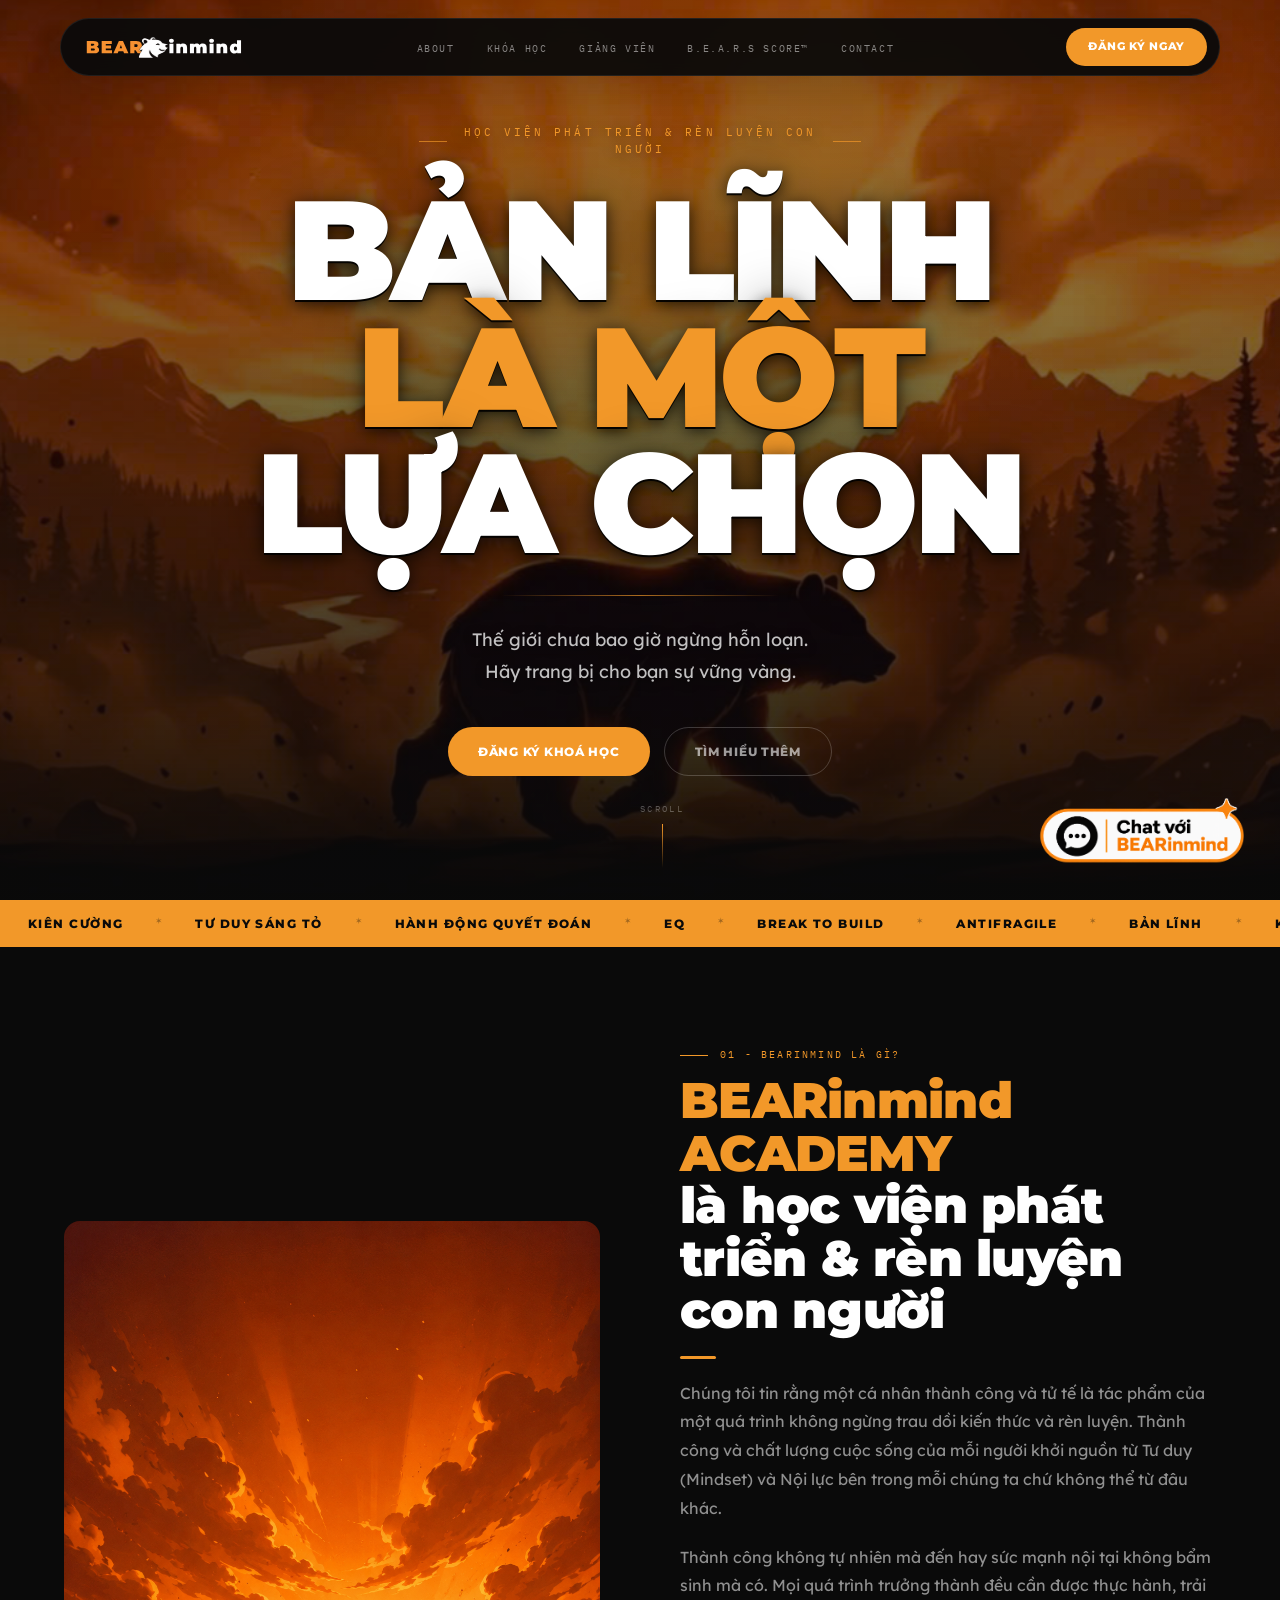
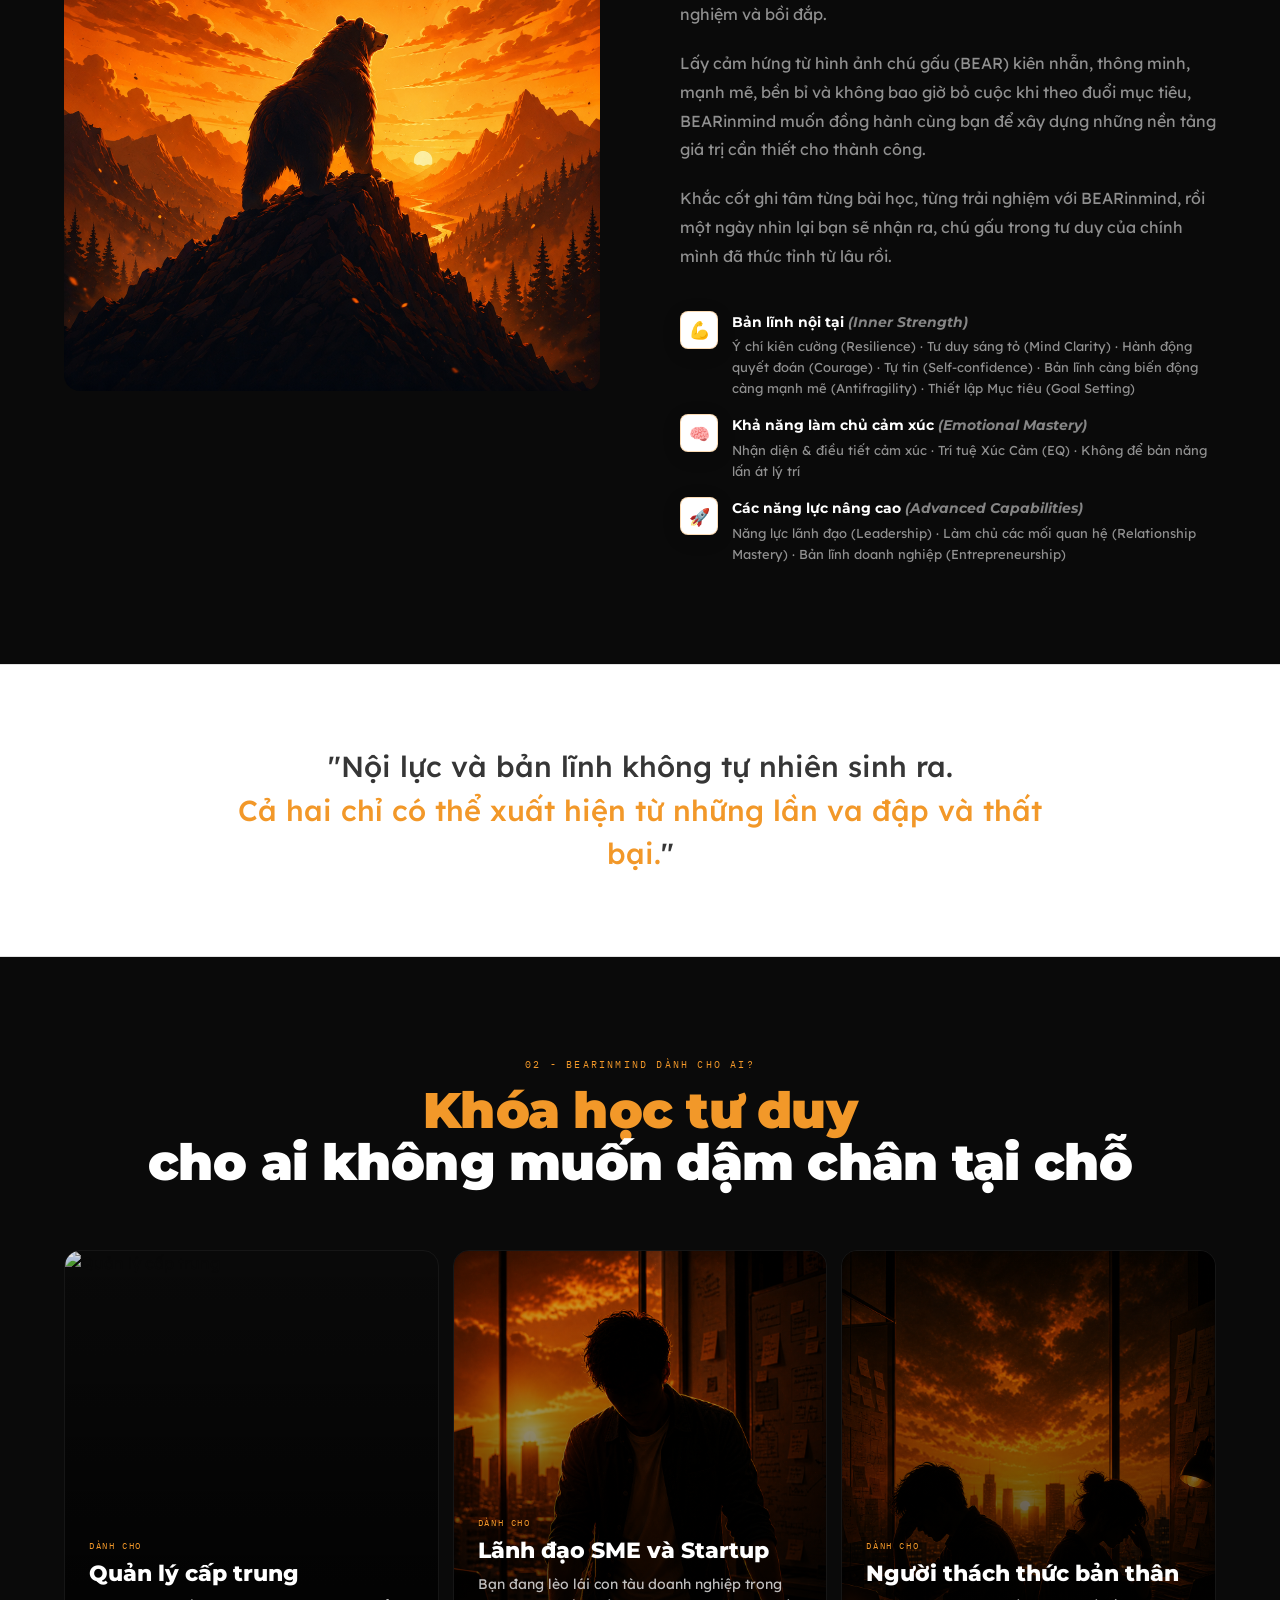
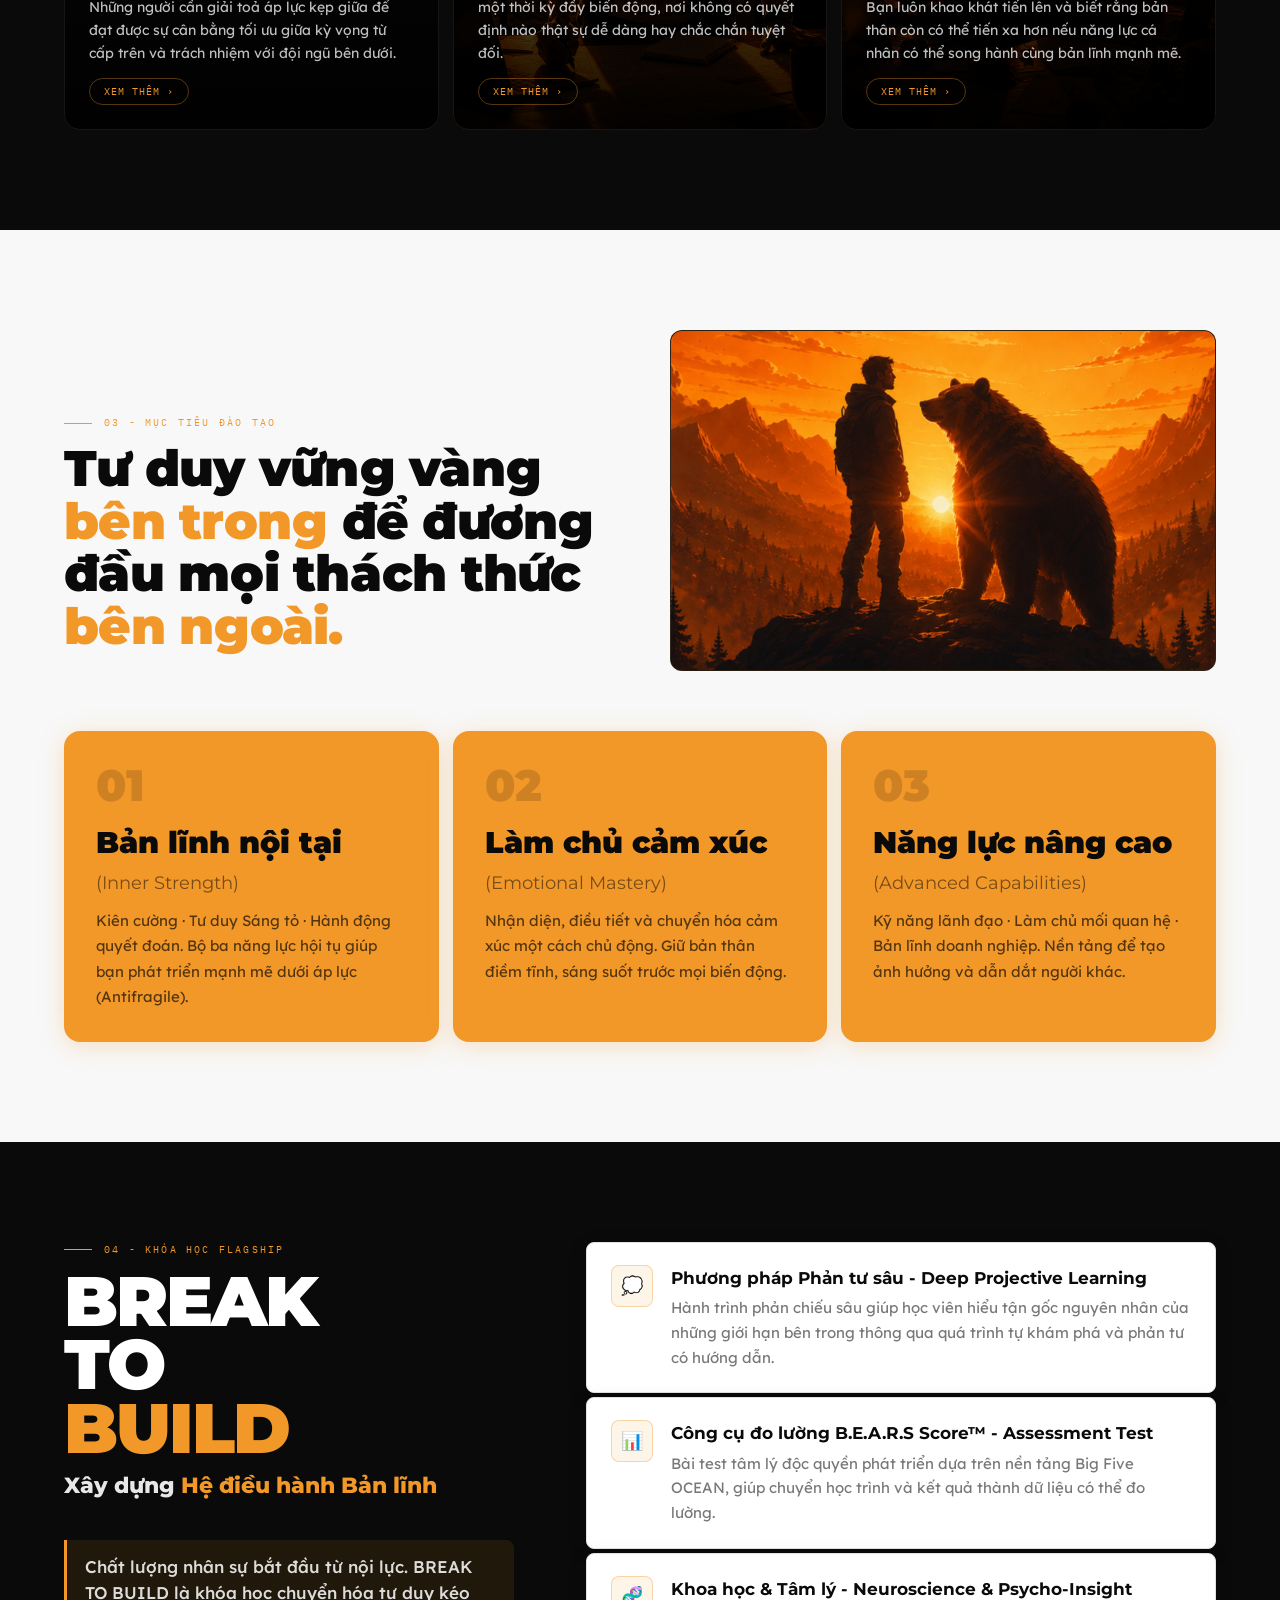
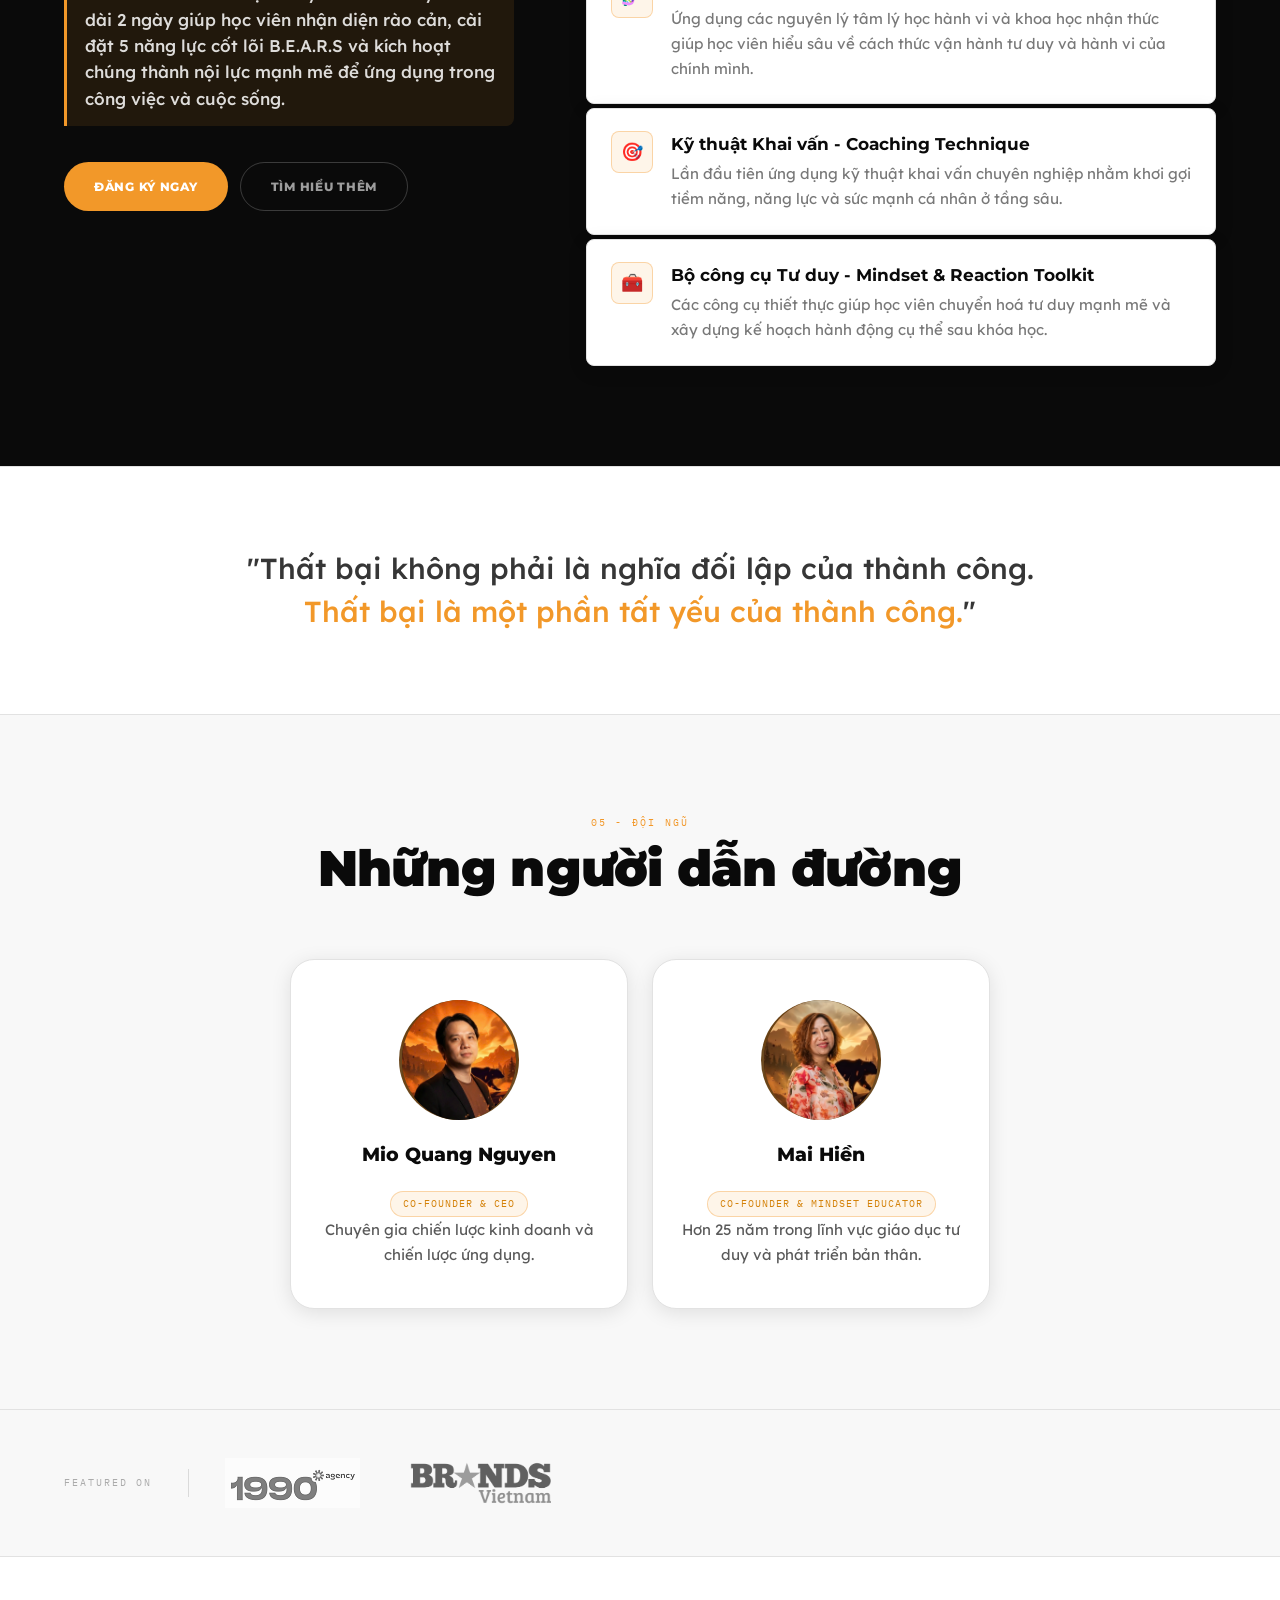
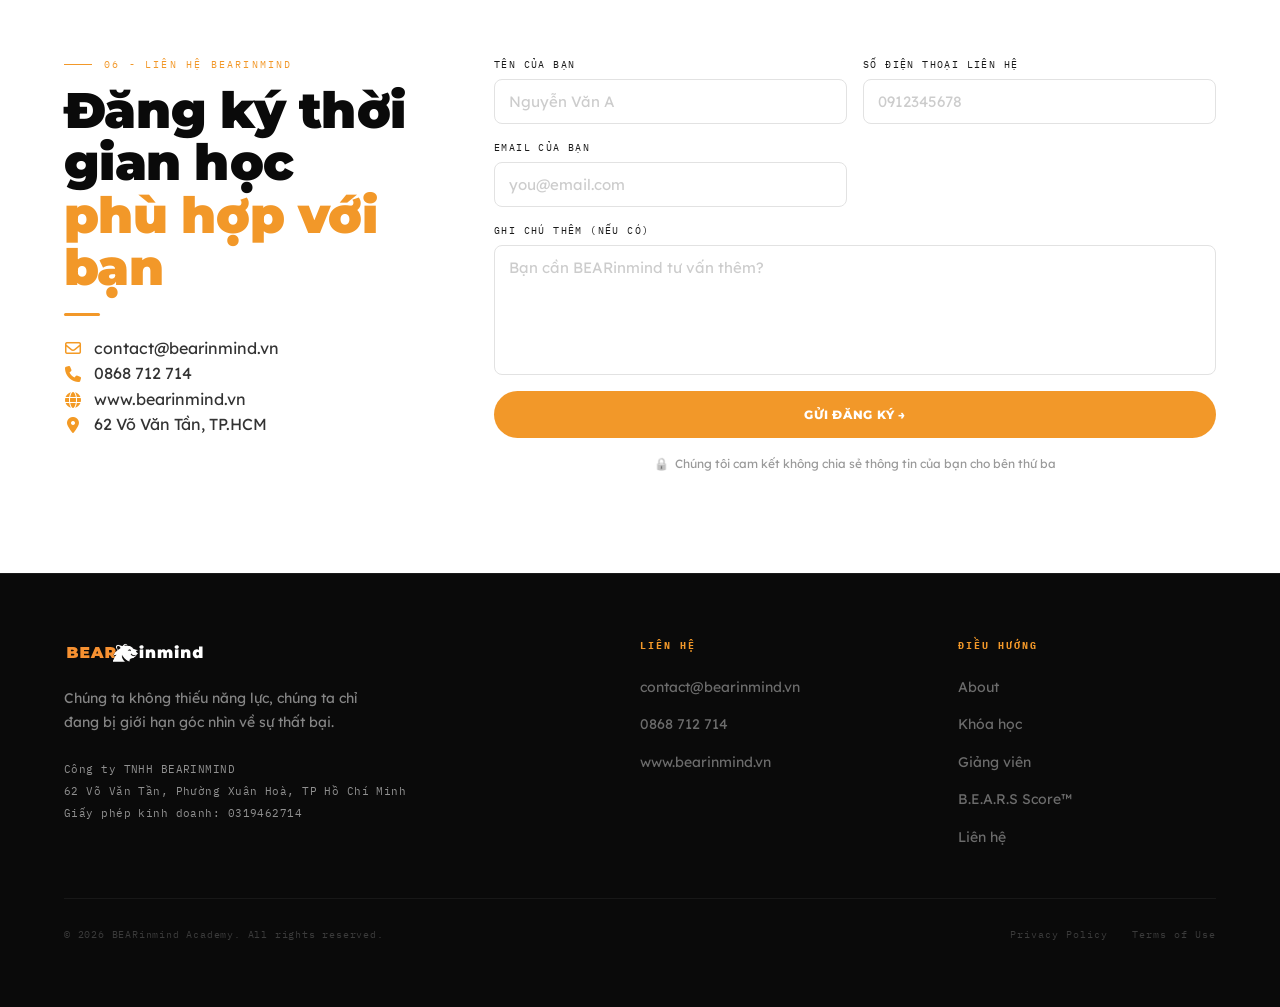
==== commit 263173c8: "Update index.html update chị Mai hien" ====
--- a/index.html
+++ b/index.html
@@ -379,7 +379,7 @@
 <div class="team-photo-ph" 
      style="width:120px; height:120px; border-radius:80%; overflow:hidden;">
   
-  <img src="images/mai-hien.JPG" alt="Chị Mai Hiền"   loading="lazy"
+  <img src="images/mai-hien.jpg" alt="Chị Mai Hiền"   loading="lazy"
   decoding="async"
 
        style="width:100%; height:100%; object-fit:cover;">
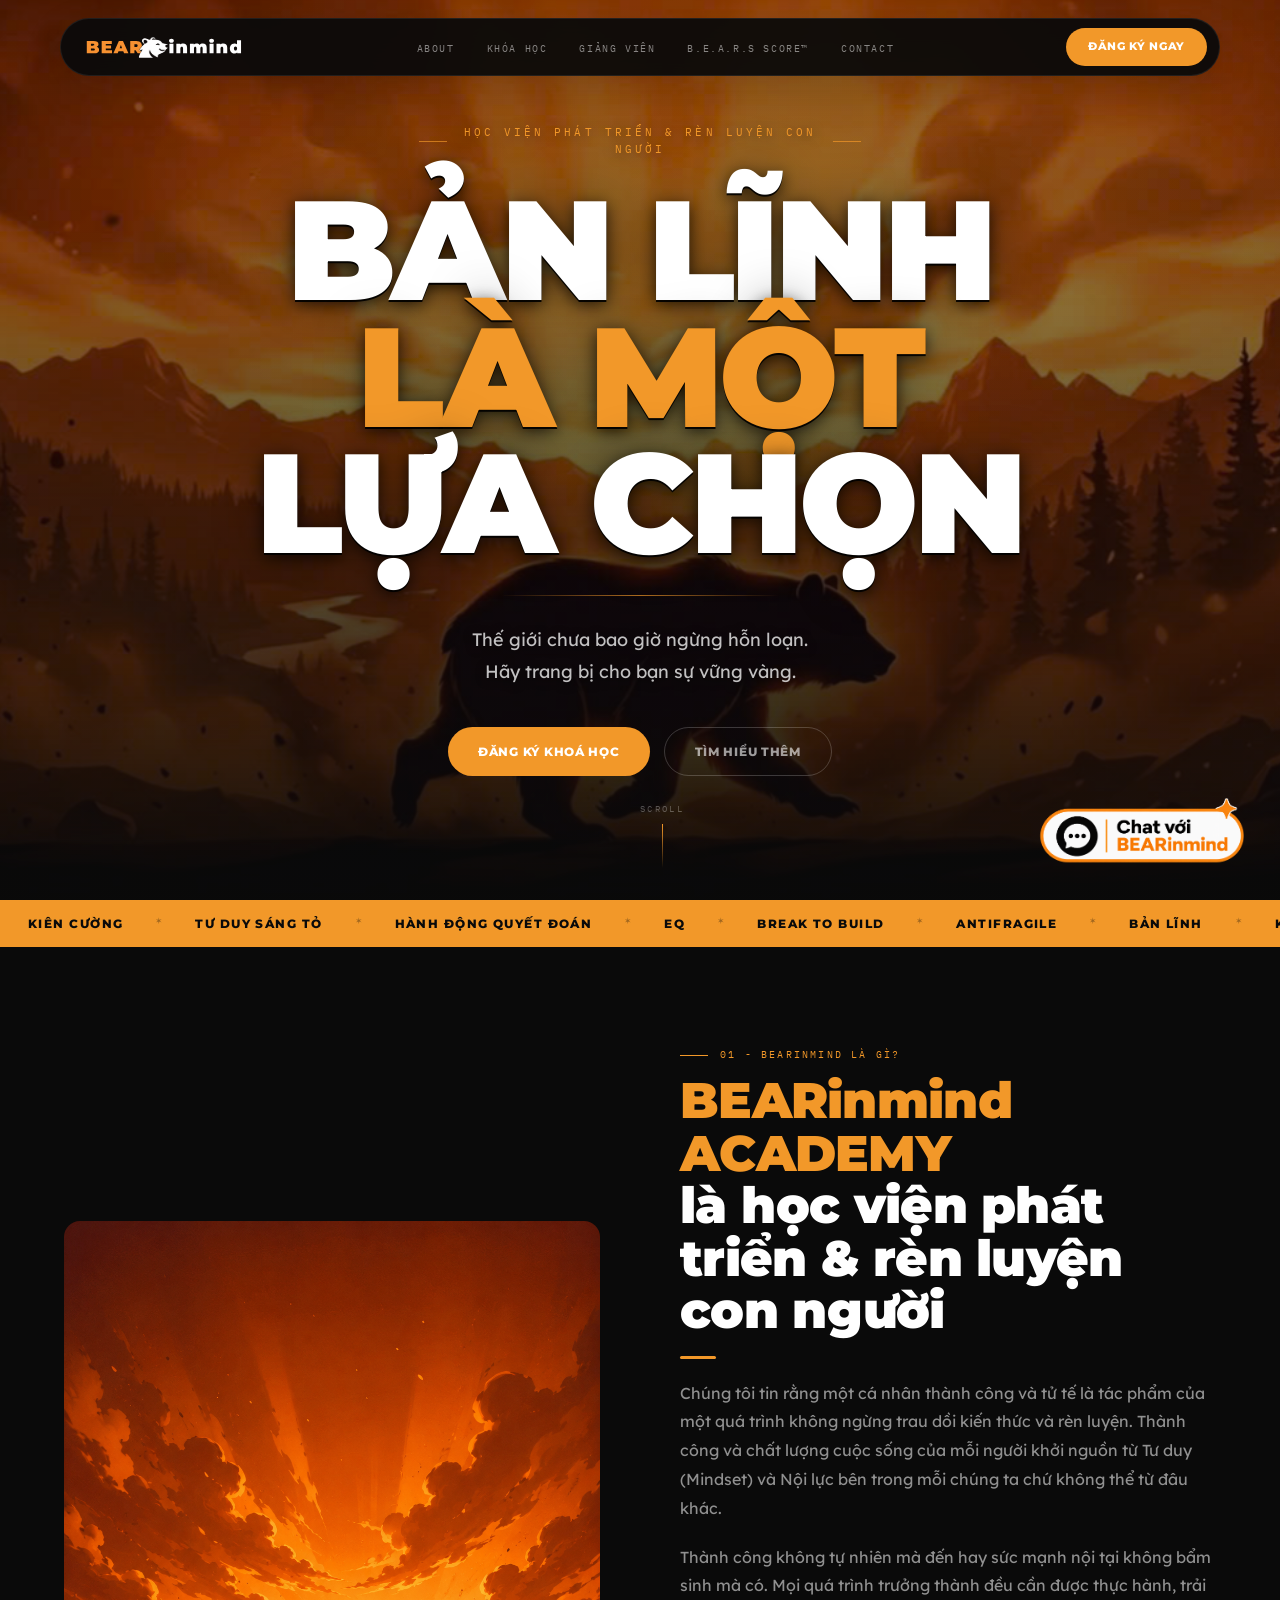
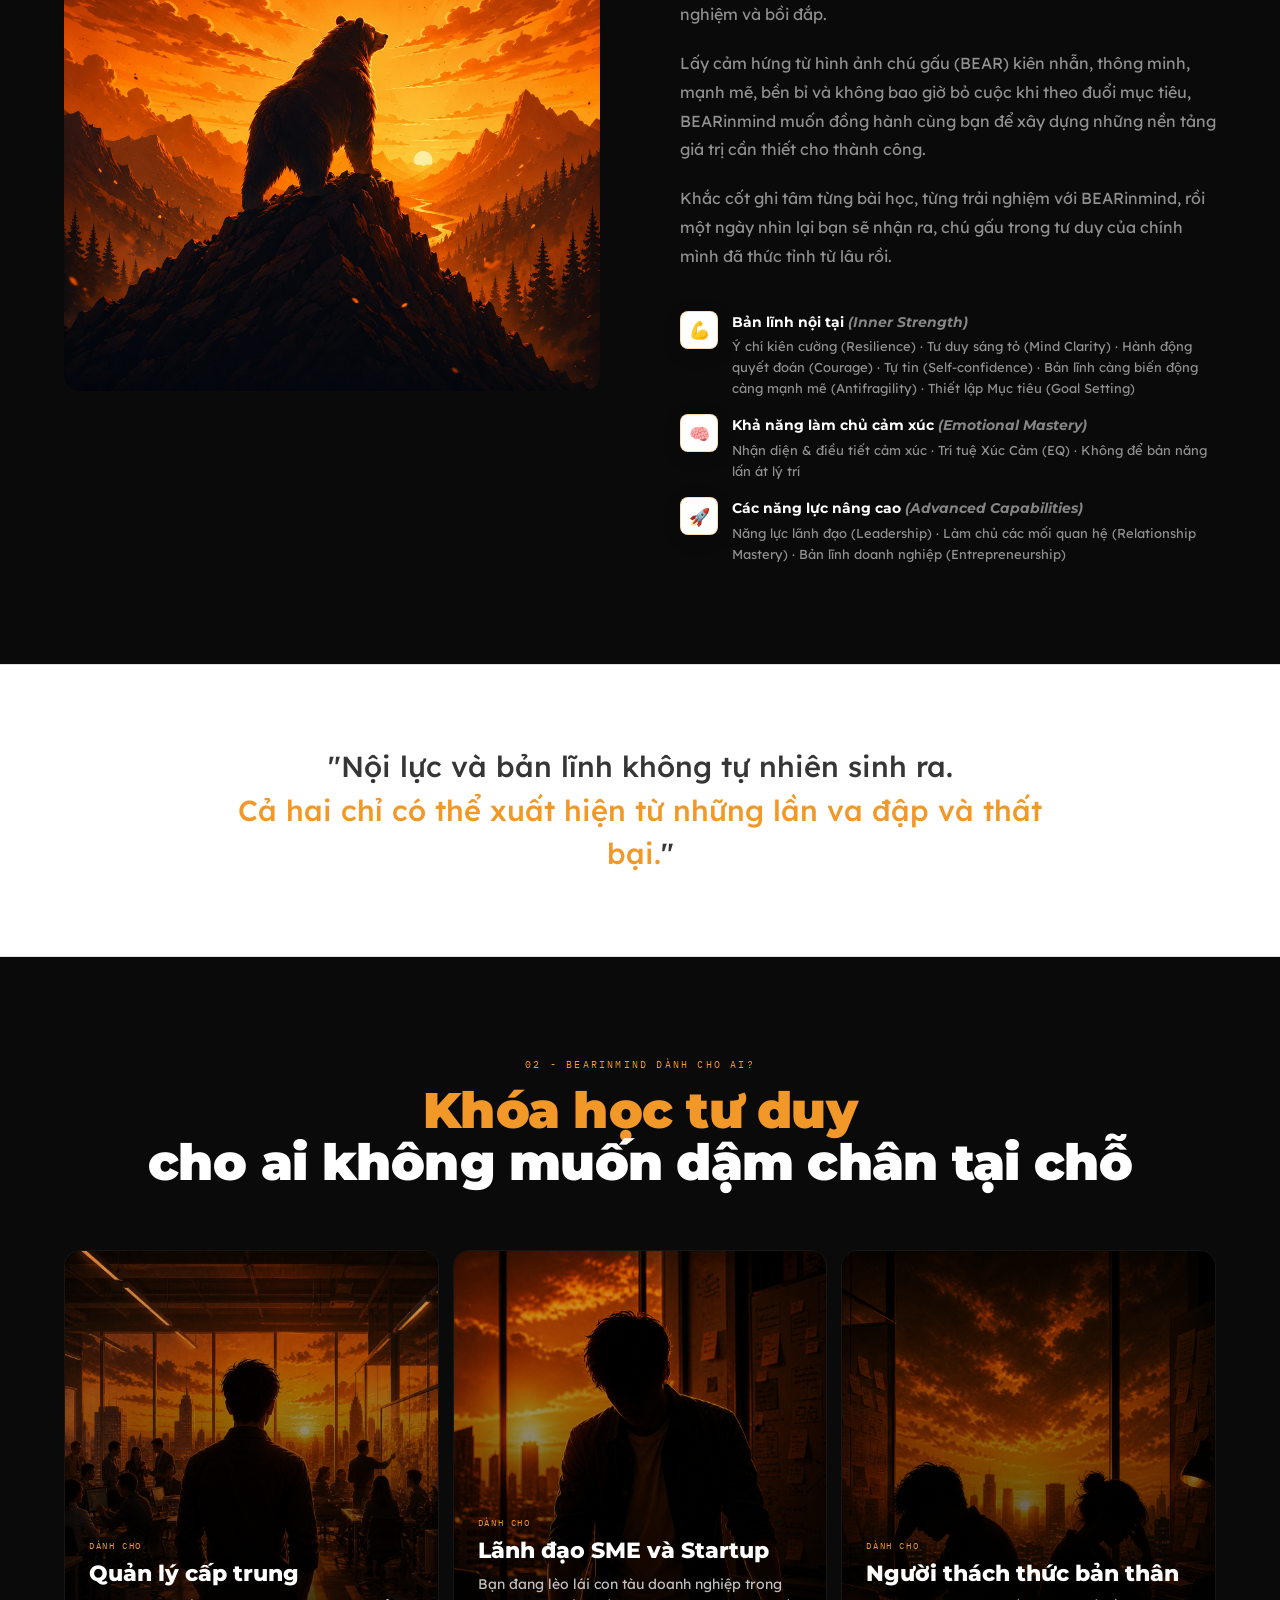
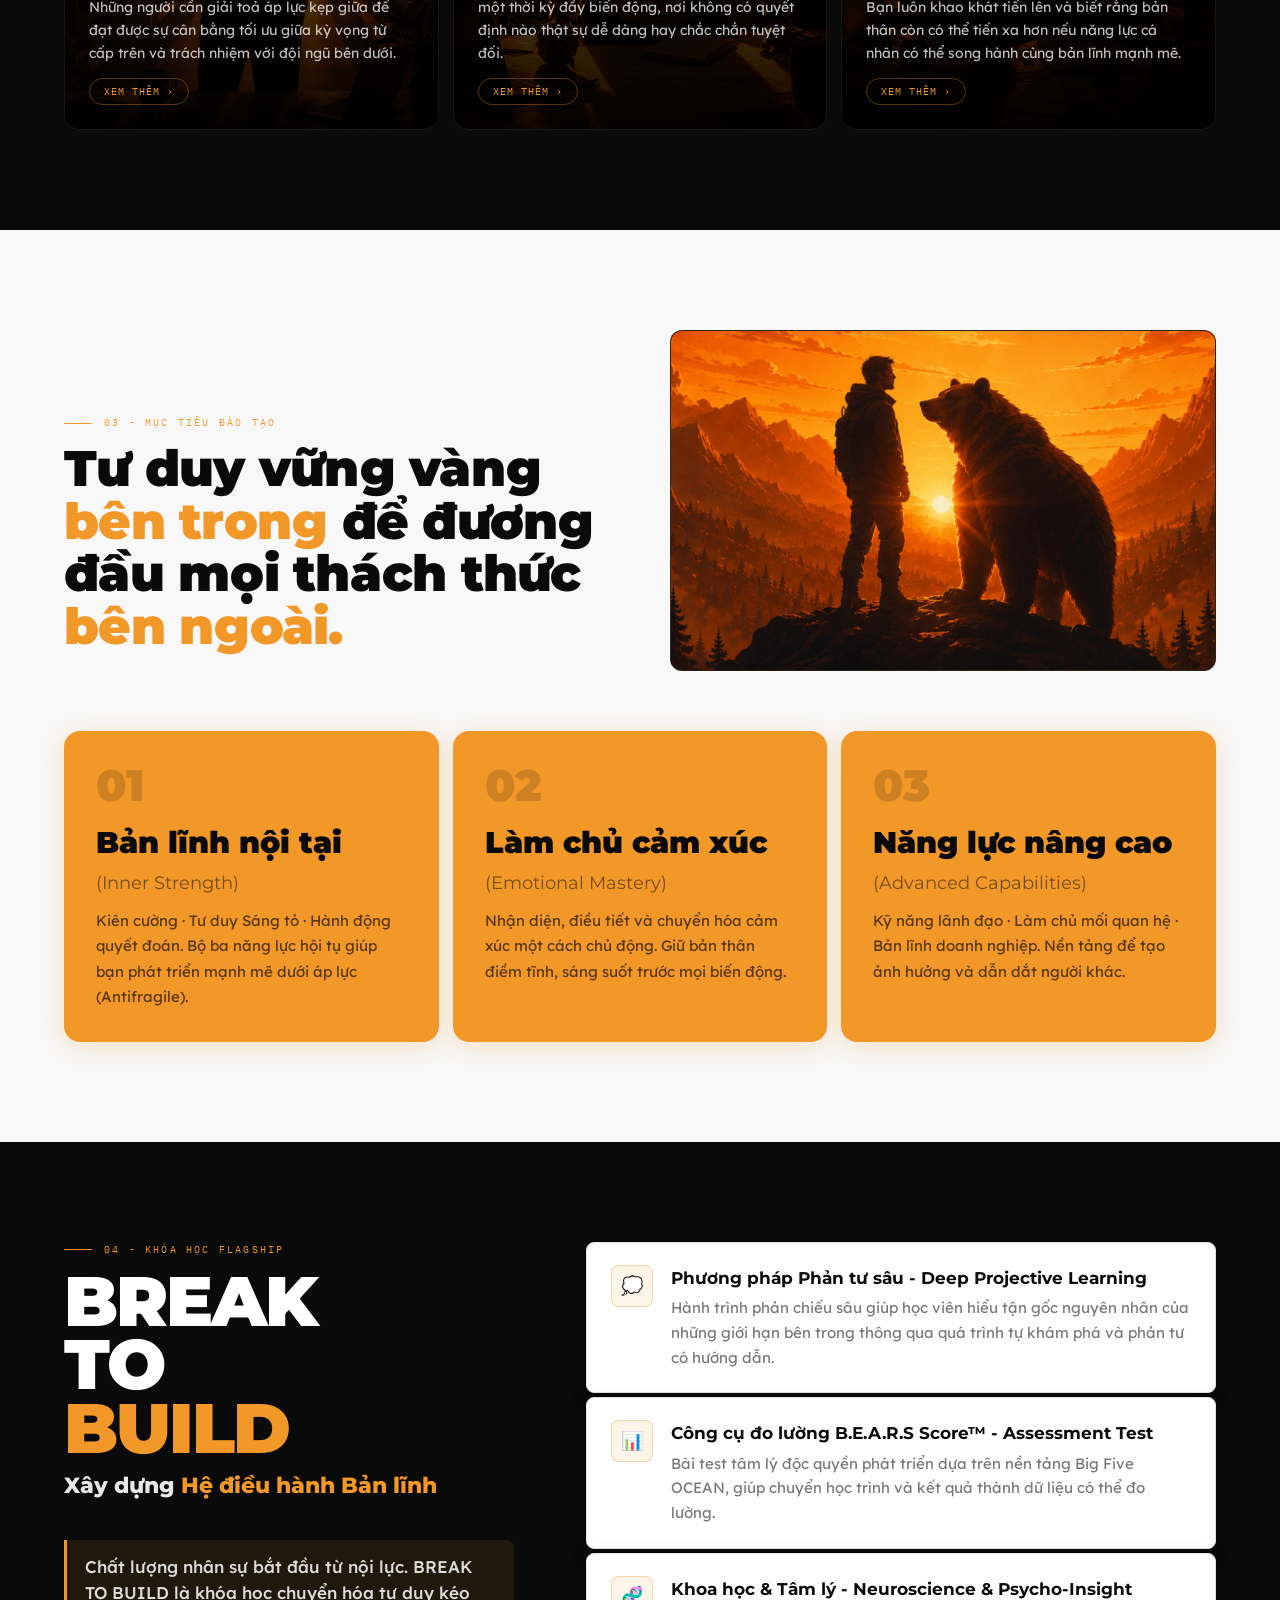
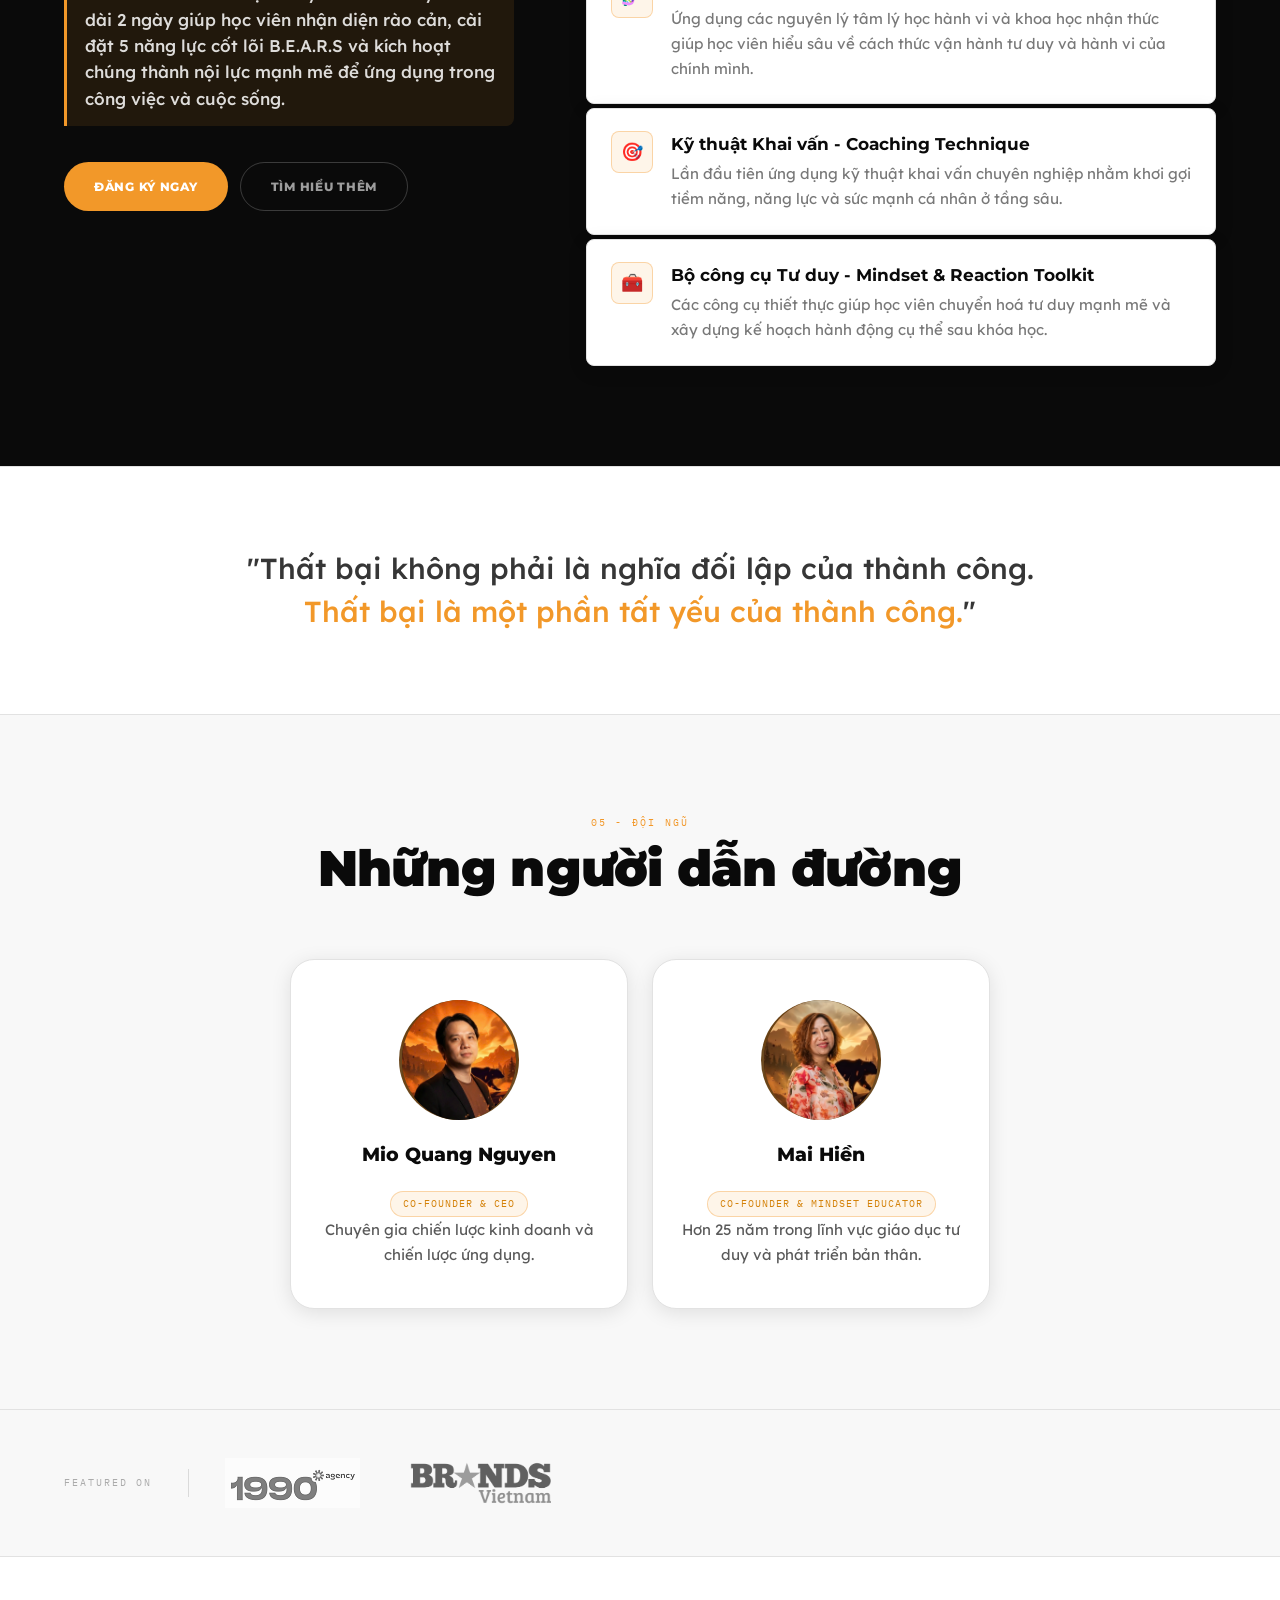
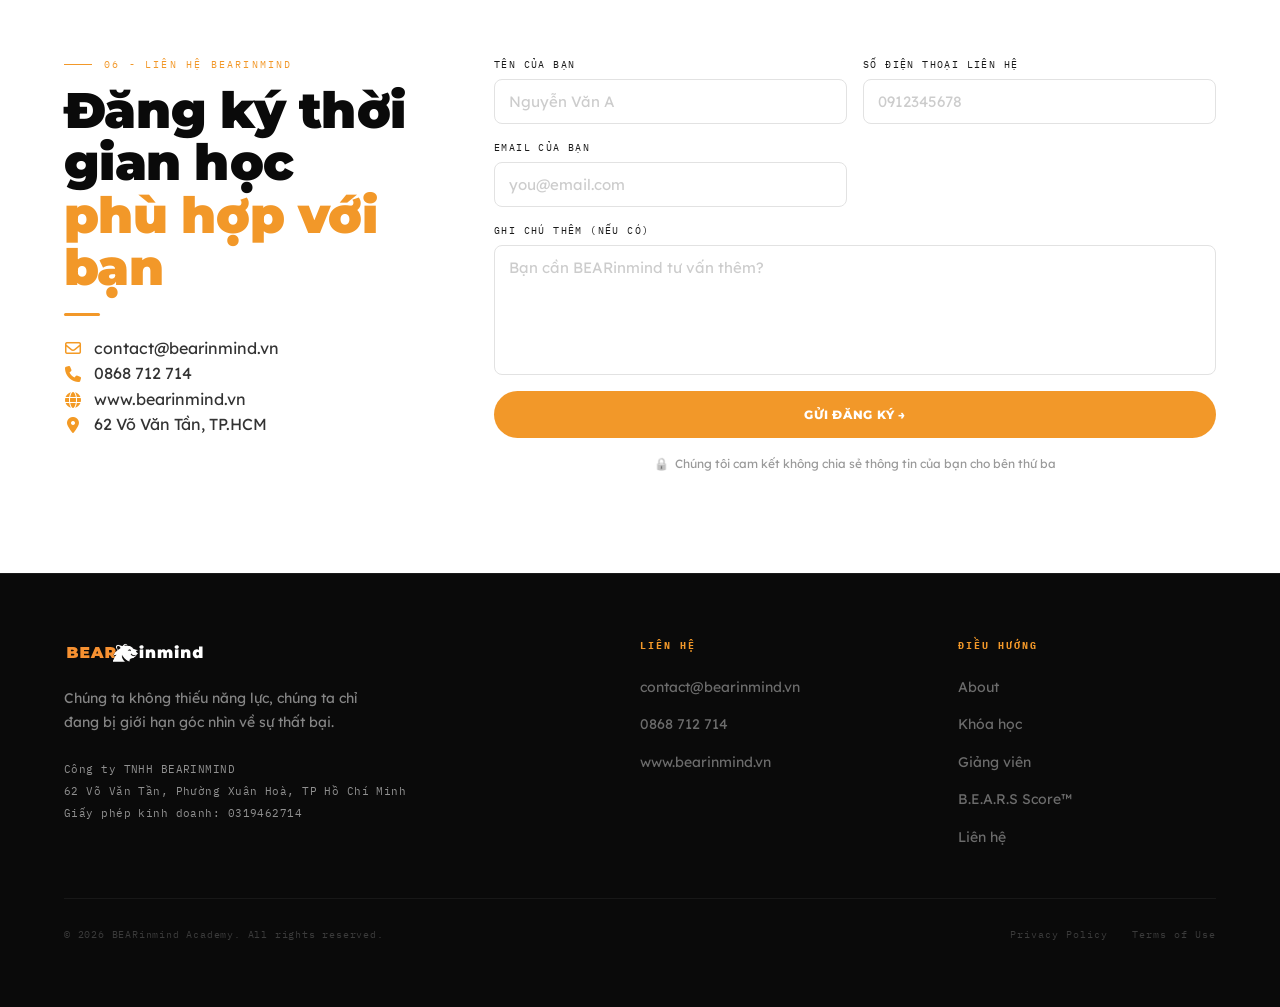
==== commit fd698df4: "Update  image of Junior Leader" ====
--- a/index.html
+++ b/index.html
@@ -199,7 +199,7 @@
    <div class="aud-grid">
       <!-- Card 1 -->
       <div class="aud-card reveal" style="cursor:default; aspect-ratio:unset; position:relative; border-radius:var(--r-lg); overflow:hidden; display:flex; flex-direction:column; min-height:480px;">
-        <img src="images/audience-junior-leaders.JPG"   loading="lazy"
+        <img src="images/audience-junior-leaders.jpg"   loading="lazy"
   decoding="async"
  alt="Quản lý cấp trung" style="position:absolute;inset:0;width:100%;height:100%;object-fit:cover;object-position:center top;display:block;z-index:0;">
         <div style="position:absolute;inset:0;background:linear-gradient(to top, rgba(0,0,0,0.92) 0%, rgba(0,0,0,0.55) 50%, rgba(0,0,0,0.1) 100%);z-index:1;"></div>
